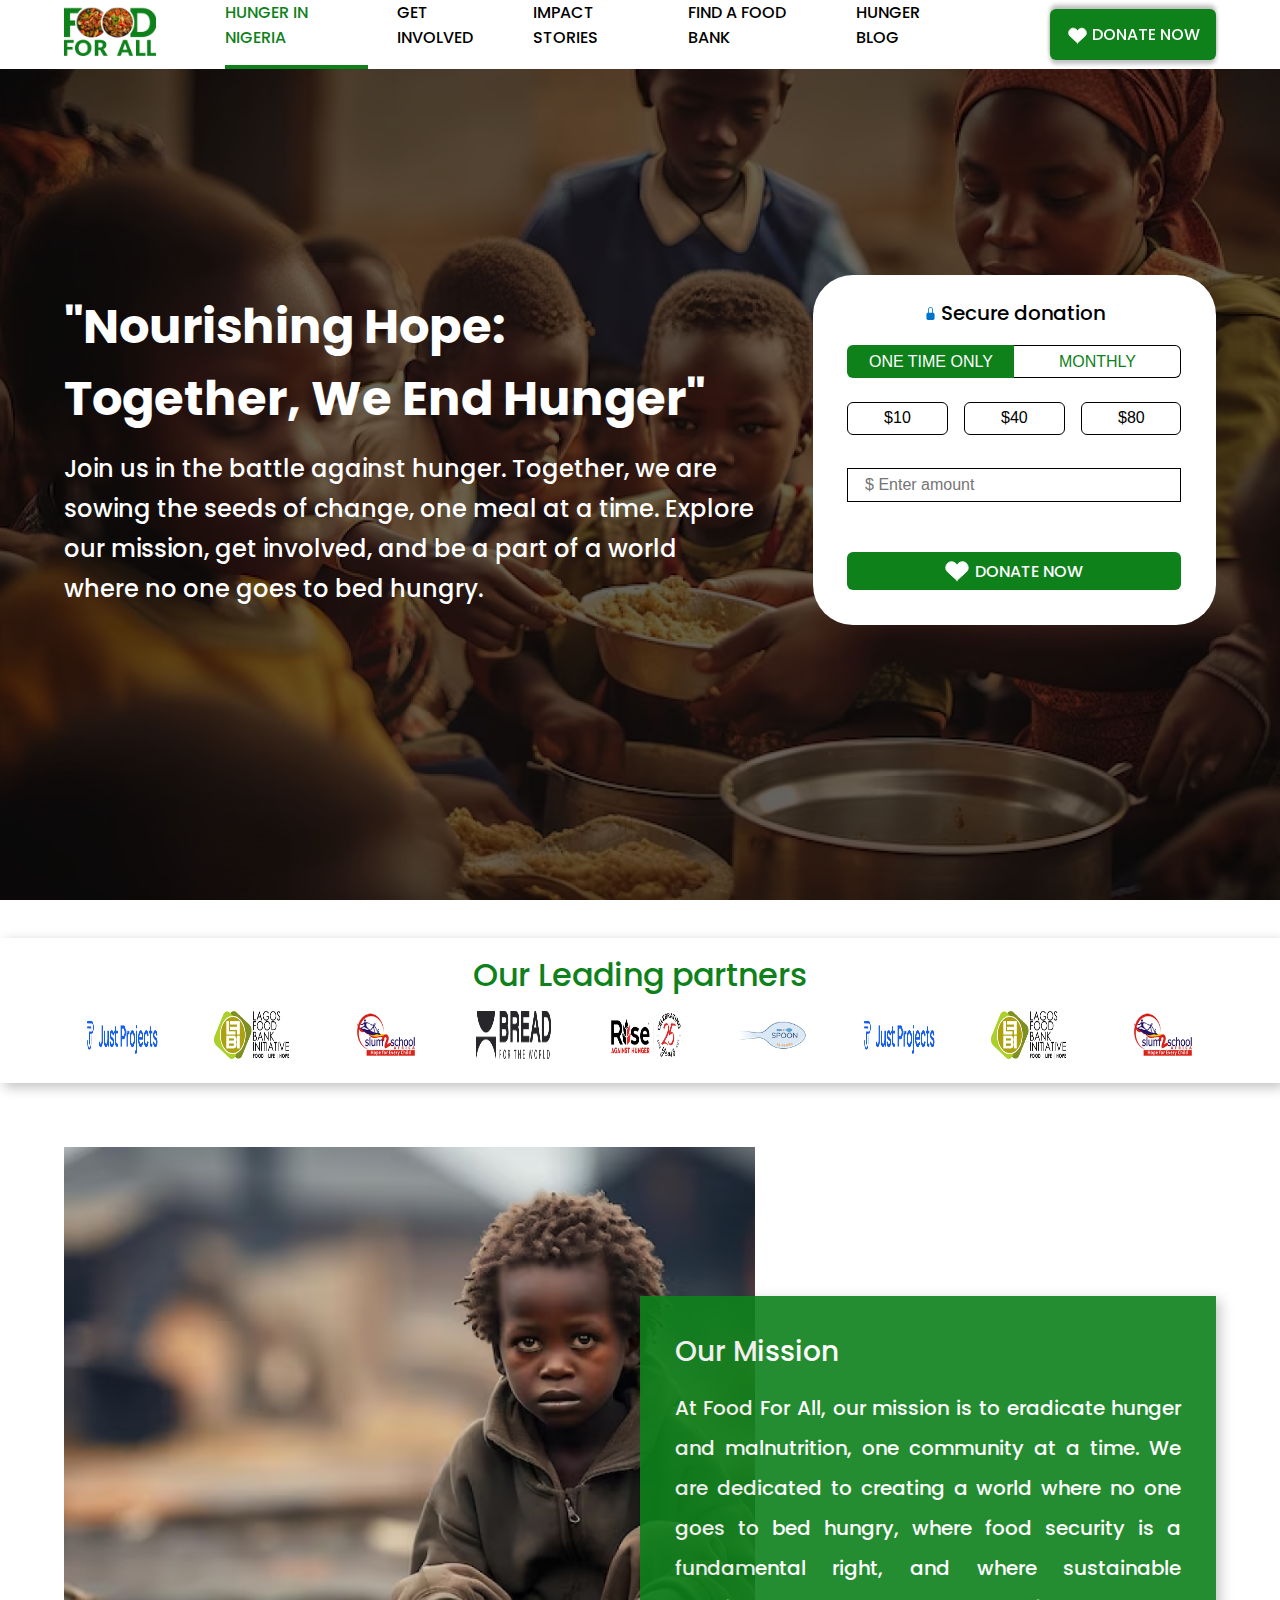
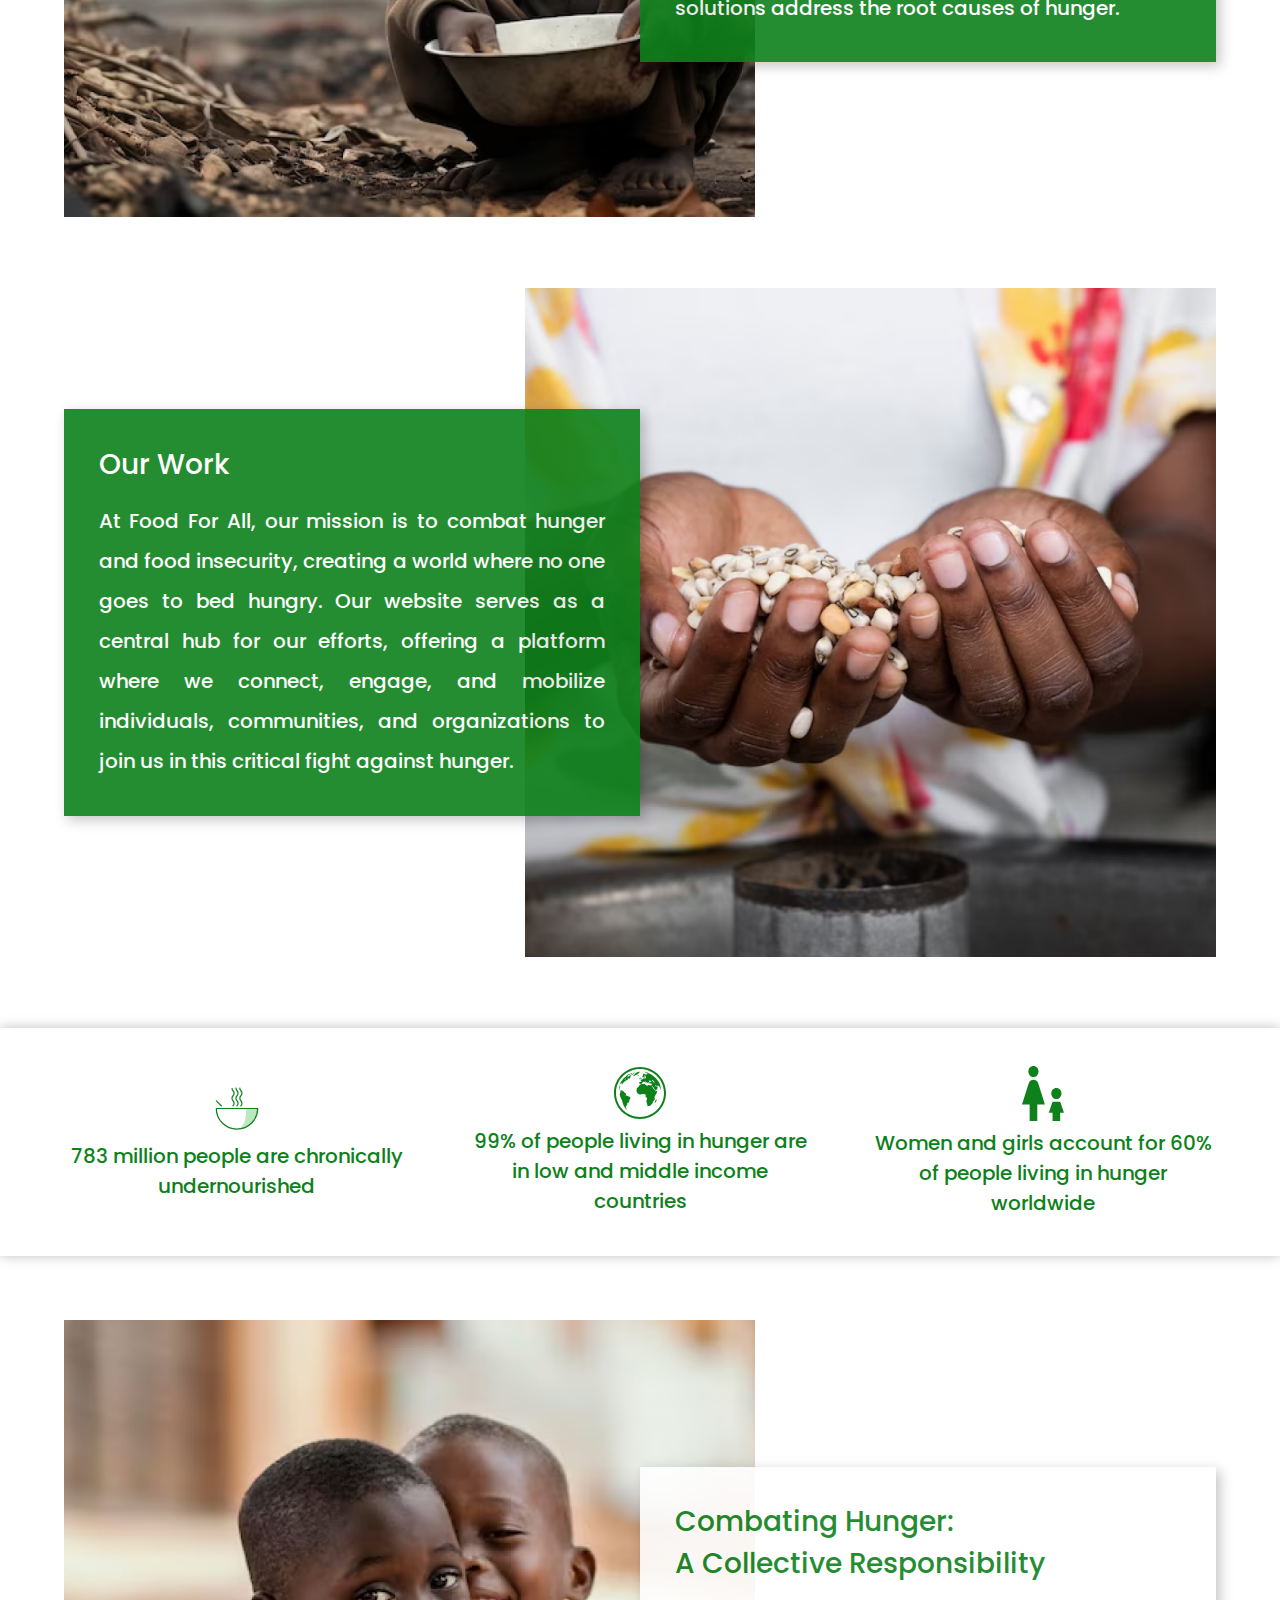
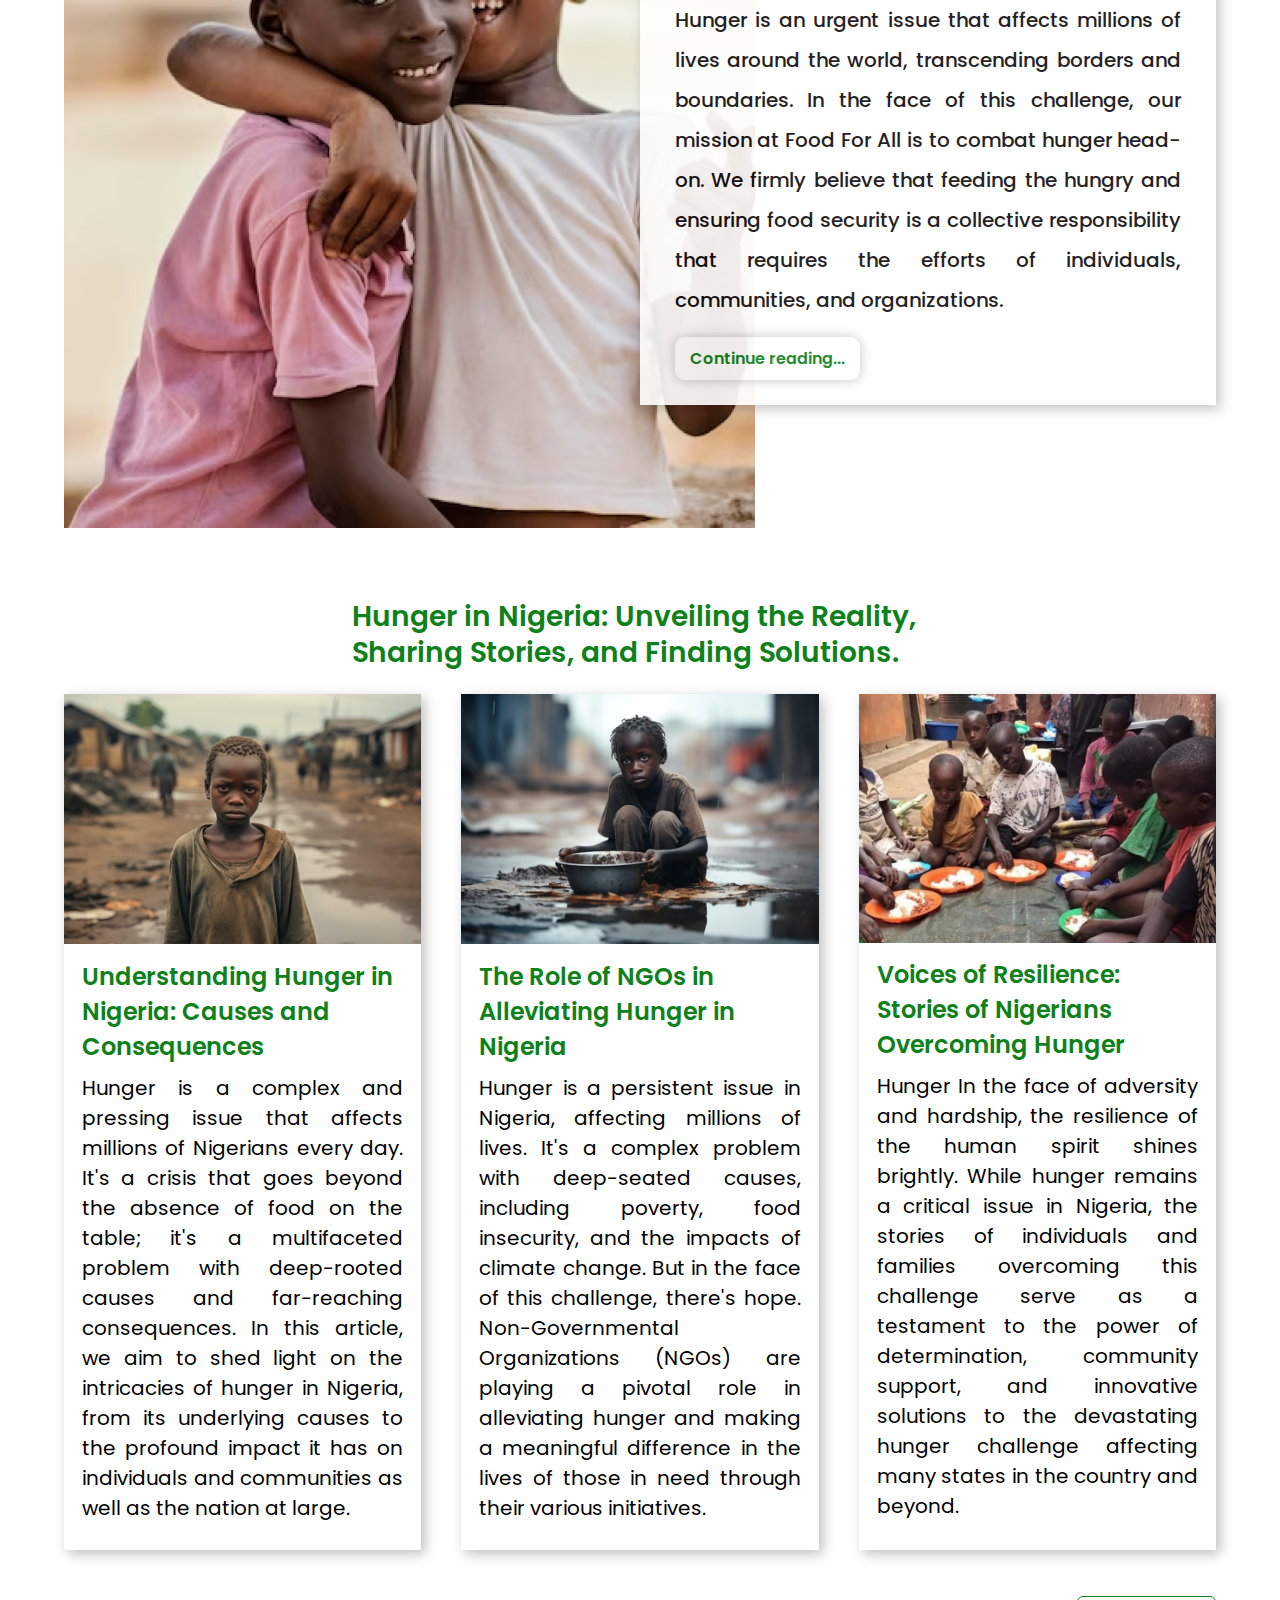
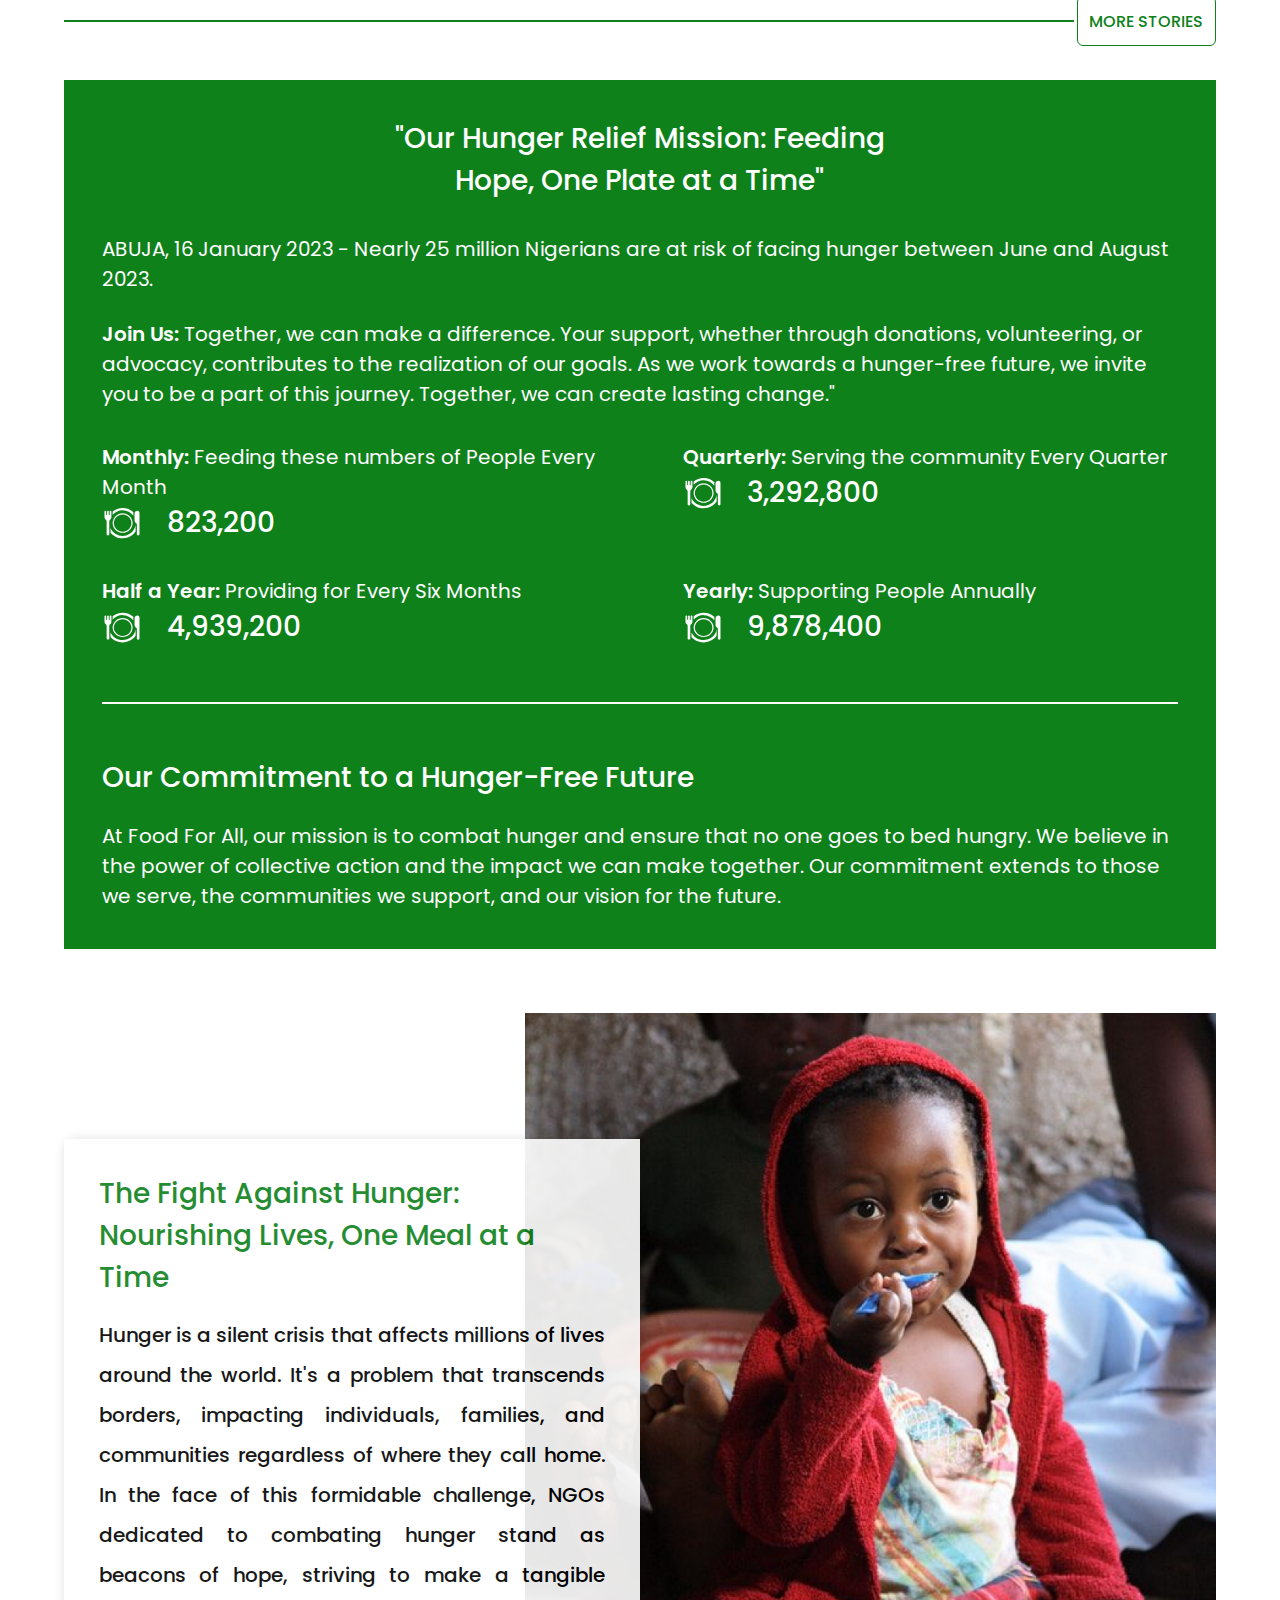
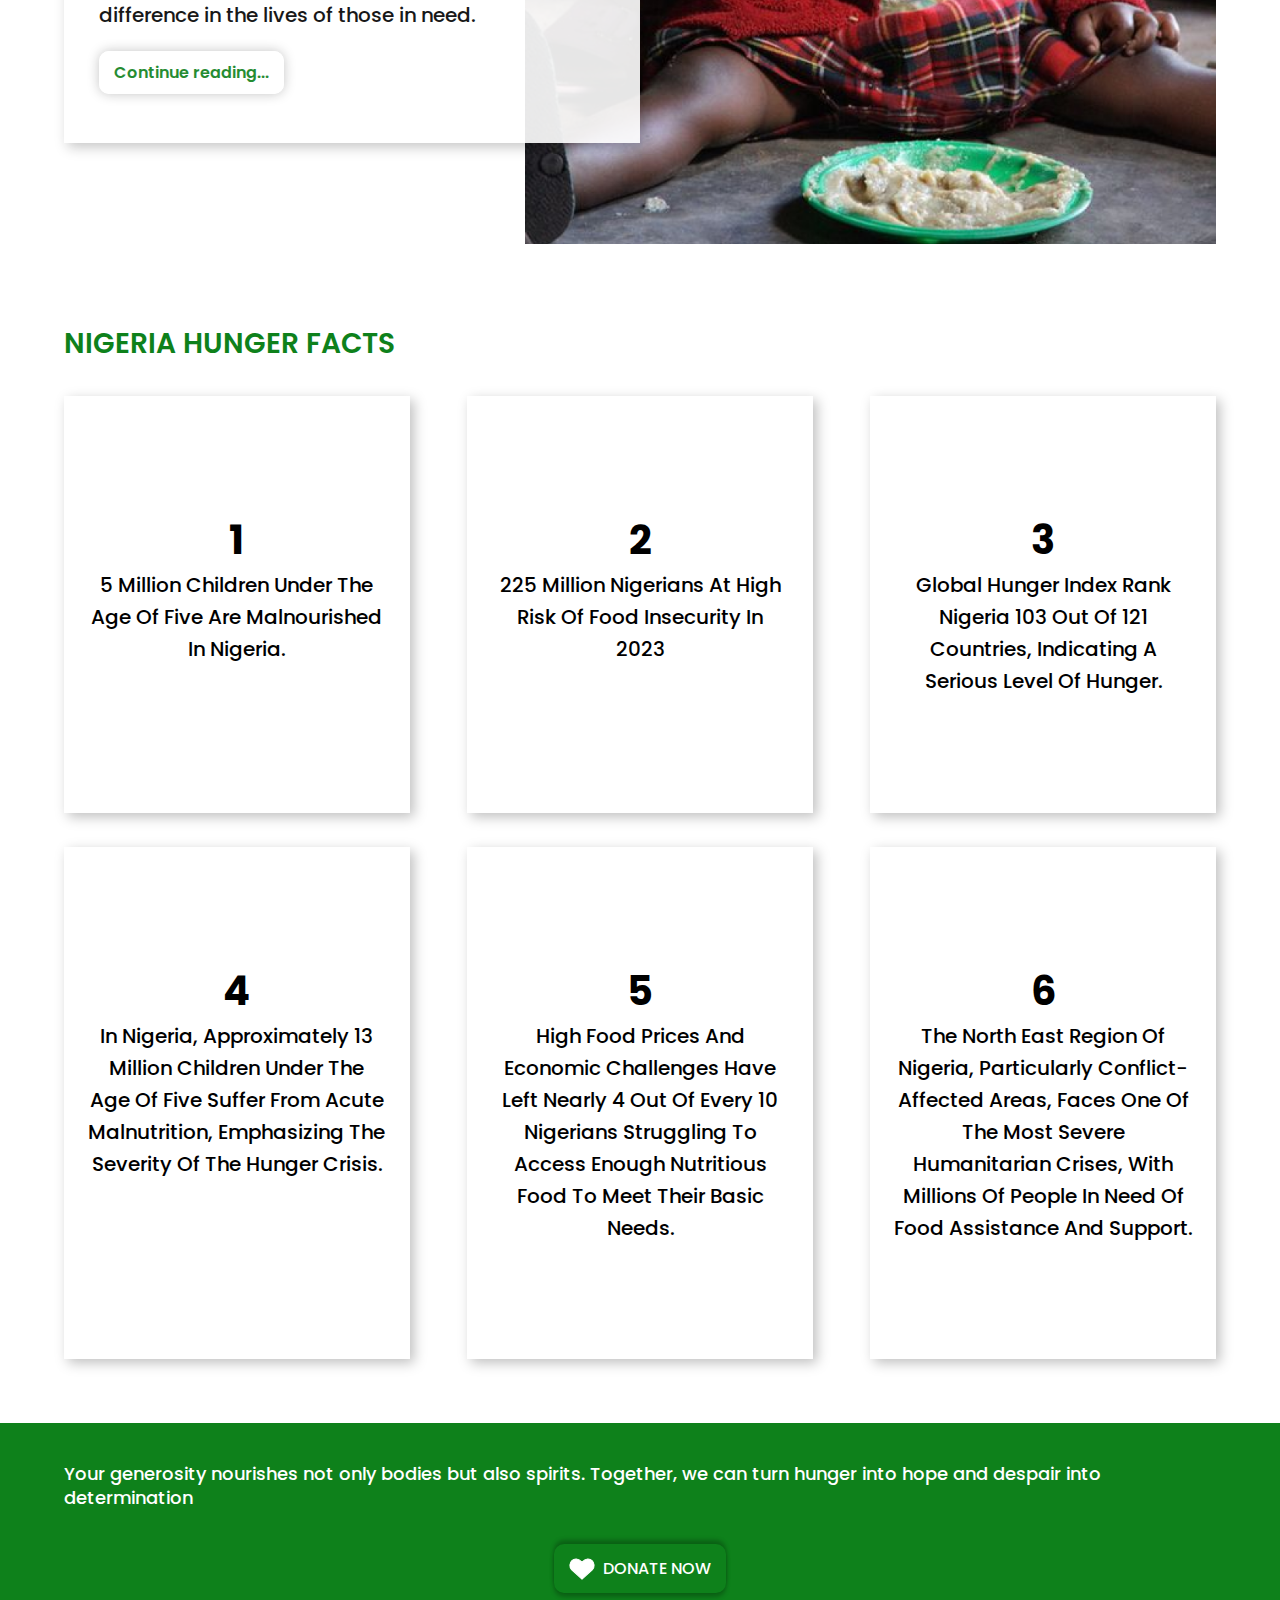
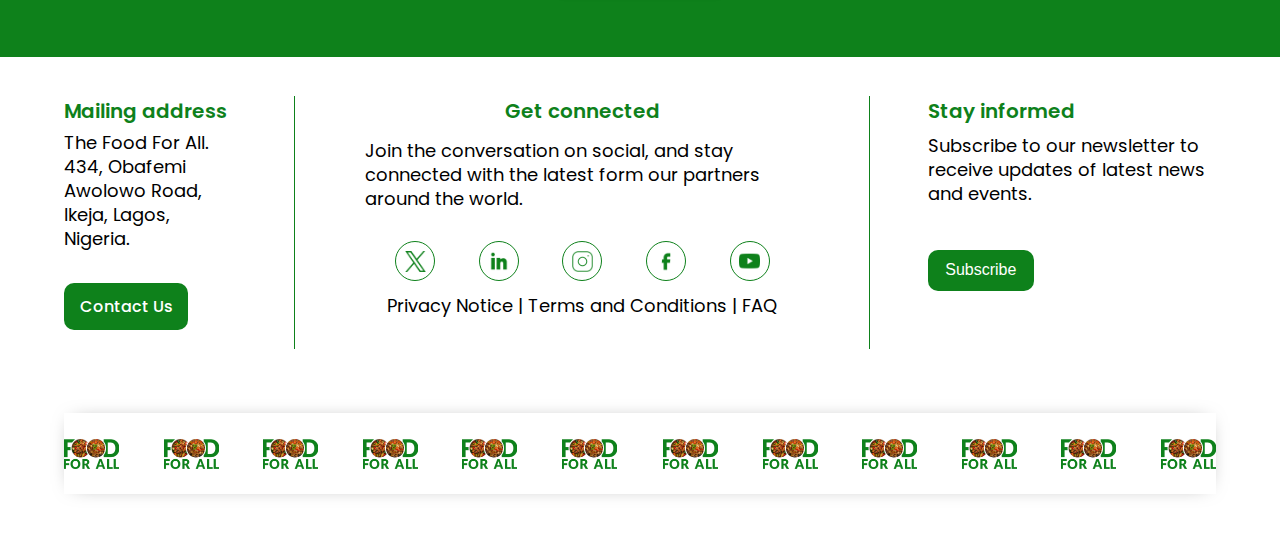
==== index.html @ 2e0a3dbc "Added some copy and past effects" ====
<!DOCTYPE html>
<html lang="en">
<head>
    <meta charset="UTF-8">
    <meta name="viewport" content="width=device-width, initial-scale=1.0">
    <title>Homepage</title>
    <link rel="stylesheet" href="header-footer.css">
    <link rel="stylesheet" href="styles.css">
    <link rel="stylesheet" href="https://cdn.jsdelivr.net/npm/swiper@11/swiper-bundle.min.css"/>
</head>
<body>
    <header>
        <div class="header-logo">
            <img src="./assets/img/logo/food-for-all-logo.png" alt="food-for-all-logo">
        </div>
        <nav>
            <div class="nav-links">
            <a href="" class="active">HUNGER IN NIGERIA</a>
            <a href="partners/partners.html">GET INVOLVED</a>
            <a href="impact-stories.html">IMPACT STORIES</a>
            <a href="food-bank.html">FIND A FOOD BANK</a>
            <a href="hunger-blog.html">HUNGER BLOG</a>
            </div>
            <div class="header-btn">
                <a href="" class="header-btn-img">
                    <img src="./assets/icons/streamline_interface-favorite-heart-reward-social-rating-media-heart-it-like-favorite-love.svg" alt="">
                    <img src="./assets/icons/streamline_interface-favorite-heart-reward-social-rating-media-heart-it-like-favorite-love.png" alt="" class="btn-img-animation">
                </a>
                <a href="donation.html">DONATE NOW</a>
            </div>
        </nav>

        <div class="nav-icons">
            <img src="./assets/icons/Hamburger-icon.png" alt="Hamburger-icon" class="hamburger-icon">
            <img src="./assets/icons/close-icon.png" alt="close-icon" class="close-icon hide">
        </div>
    </header>

    <div class="hamburger-menu">
        <a href="index.html" class="mobile-active">HUNGER IN NIGERIA</a>
            <a href="partners/partners.html">GET INVOLVED</a>
            <a href="impact-stories.html">IMPACT STORIES</a>
            <a href="food-bank.html">FIND A FOOD BANK</a>
            <a href="hunger-blog.html">HUNGER BLOG</a>
            <a href="donation.html">DONATION</a>
    </div>

    <main>
        <section class="home-hero">
            <div class="hero-overlay"></div>
           <div class="home-hero-txt">
            <h1>
                "Nourishing Hope: <br>
                Together, We End Hunger"
            </h1>

            <p>
                Join us in the battle against hunger. Together, we are sowing the seeds of change, one meal at a time. Explore our mission, get involved, and be a part of a world where no one goes to bed hungry.
            </p>
           </div>

           <form class="desktop-form">
            <div class="home-form-donation-caption">
                <img src="./assets/icons/bi_lock-fill.svg" alt="">
                <h6>Secure donation</h6>
            </div>

            <div class="donation-form-container">
                <div class="donation-form-title">
                    <button class="one-time-btn one-time-donation-inactive">ONE TIME ONLY</button>
                    <button class="monthly-btn monthly-donation-active">MONTHLY</button>
                </div>

                <div class="donation-form-selection">
                    <button class="donation-btn-left">$10</button>
                    <button class="donation-btn-middle">$40</button>
                    <button class="donation-btn-right">$80</button>
                </div>

                <div class="donation-form-input">
                    <input type="text" name="" id="" placeholder="$ Enter amount">
                    <p class="tool-tip">
                        $ Enter amount
                    </p>
                </div>

                <!-- <div class="agreement">
                    <input type="checkbox" name="" id="">
                    <span>Dedicate this donation</span>
                </div> -->

                <a href="donation.html" class="hero-form-donate-btn">
                    <img src="./assets/icons/streamline_interface-favorite-heart-reward-social-rating-media-heart-it-like-favorite-love.svg" alt="">
                    <img src="./assets/icons/streamline_interface-favorite-heart-reward-social-rating-media-heart-it-like-favorite-love.png" alt="" class="btn-img-animation">
                        <p>DONATE NOW</p>
                </a>
            </div>
           </form>
        </section>

        <form class="mobile-form">
            <div class="home-form-donation-caption">
                <img src="./assets/icons/bi_lock-fill.svg" alt="">
                <h6>Secure donation</h6>
            </div>

            <div class="donation-form-container">
                <div class="donation-form-title">
                    <button class="one-time-btn one-time-donation-inactive">ONE TIME ONLY</button>
                    <button class="monthly-btn monthly-donation-active">MONTHLY</button>
                </div>

                <div class="donation-form-selection">
                    <button class="donation-btn-left">$10</button>
                    <button class="donation-btn-middle">$40</button>
                    <button class="donation-btn-right">$80</button>
                </div>

                <div class="donation-form-input">
                    <input type="text" name="" id="" placeholder="$ Enter amount">
                    <p class="tool-tip">
                        $ Enter amount
                    </p>
                </div>

                <a href="donation.html" class="hero-form-donate-btn">
                    <img src="./assets/icons/streamline_interface-favorite-heart-reward-social-rating-media-heart-it-like-favorite-love.svg" alt="">
                    <img src="./assets/icons/streamline_interface-favorite-heart-reward-social-rating-media-heart-it-like-favorite-love.png" alt="" class="btn-img-animation">
                        <p>DONATE NOW</p>
                </a>
            </div>
           </form>

        <section class="home-partners">
            <h5>Our Leading partners</h5>
            <div class="home-partners-slider">
                <div class="home-partners-slide">
                    <img src="./assets/img/logo/the-just-project.png" alt="the-just-project logo">

                    <img src="./assets/img/logo/lagos-food-bank-initiative.png" alt="lagos-food-bank-initiative logo">

                    <img src="./assets/img/logo/slum-2-school.png" alt="slum-2-school logo">

                    <img src="./assets/img/logo/bread-for-the-world.png" alt="">

                    <img src="./assets/img/logo/rise-against-hunger.png" alt="">

                    <img src="./assets/img/logo/spoon.png" alt="">
                </div>

                <div class="home-partners-slide">
                    <img src="./assets/img/logo/the-just-project.png" alt="the-just-project logo">

                    <img src="./assets/img/logo/lagos-food-bank-initiative.png" alt="lagos-food-bank-initiative logo">

                    <img src="./assets/img/logo/slum-2-school.png" alt="slum-2-school logo">

                    <img src="./assets/img/logo/bread-for-the-world.png" alt="">

                    <img src="./assets/img/logo/rise-against-hunger.png" alt="">

                    <img src="./assets/img/logo/spoon.png" alt="">
                </div>
            </div>
        </section>

        <section class="our-cart-container">
            <div class="our-mission">
                <div class="our-mission-img">
                    <img src="./assets/img/pic/image-2.png" alt="">
                </div>
                    
                <div class="our-mission-txt">
                    <h5>Our Mission</h5>
                    <p>
                        At Food For All, our mission is to eradicate hunger and malnutrition, one community at a time. We are dedicated to creating a world where no one goes to bed hungry, where food security is a fundamental right, and where sustainable solutions address the root causes of hunger.
                    </p>
                </div>
            </div>

            <div class="our-work"> 
                <div class="our-work-txt">
                    <h5>Our Work</h5>
                    <p>
                        At Food For All, our mission is to combat hunger and food insecurity, creating a world where no one goes to bed hungry. Our website serves as a central hub for our efforts, offering a platform where we connect, engage, and mobilize individuals, communities, and organizations to join us in this critical fight against hunger.
                    </p>
                </div>
    
                <div class="our-work-img">
                    <img src="./assets/img/pic/image-3.png" alt="">
                </div>
            </div>
        </section>

        <section class="stats-container">
            <div class="stats-details">
                <div class="stats-img-1">
                    <img src="./assets/icons/openmoji_pot-of-food.svg" alt="">
                </div>
                <p>
                    783 million people are chronically undernourished
                </p>
            </div>

            <div class="stats-details">
                <div class="stats-img-2">
                    <img src="./assets/icons/subway_world.svg" alt="">
                </div>
                <p>
                    99% of people living in hunger are in low and middle income countries
                </p>
            </div>

            <div class="stats-details">
                <div class="stats-img-3">
                    <img src="./assets/icons/women-and-girls-svg.svg" alt="">
                </div>
                <p>
                    Women and girls account for 60% of people living in hunger worldwide
                </p>
            </div>
        </section>

        <section class="our-cart-combact-hunger">
            <div class="our-cart-combact-hunger-img">
                <img src="./assets/img/pic/image-4.png" alt="">
            </div>
                
            <div class="our-cart-combact-hunger-txt">
                <h5>Combating Hunger: <br>
                    A Collective Responsibility</h5>
                <p>
                    Hunger is an urgent issue that affects millions of lives around the world, transcending borders and boundaries. In the face of this challenge, our mission at Food For All is to combat hunger head-on. We firmly believe that feeding the hungry and ensuring food security is a collective responsibility that requires the efforts of individuals, communities, and organizations.
                </p>

                <a href="" class="cart-link">Continue reading...</a>
            </div>
        </section>

        <article>
            <h3>Hunger in Nigeria: Unveiling the Reality, Sharing Stories, and Finding Solutions.</h3>
            <div class="home-article-container">
                <div class="home-article">
                    <div class="home-article-img">
                        <img src="./assets/img/pic/image-5.png" alt="">
                    </div>
                    <div class="home-article-txt">
                        <a href="">Understanding Hunger in Nigeria: Causes and Consequences</a>
                        <p>
                            Hunger is a complex and pressing issue that affects millions of Nigerians every day. It's a crisis that goes beyond the absence of food on the table; it's a multifaceted problem with deep-rooted causes and far-reaching consequences. In this article, we aim to shed light on the intricacies of hunger in Nigeria, from its underlying causes to the profound impact it has on individuals and communities as well as the nation at large.
                        </p>

                        <a href="" class="home-article-link">
                            <img src="./assets/icons/arrow.svg" alt="">
                        </a>
                    </div>
                </div>
    
                <div class="home-article">
                    <div class="home-article-img">
                        <img src="./assets/img/pic/image-6.png" alt="">
                    </div>
                    <div class="home-article-txt">
                        <a href="">The Role of NGOs in Alleviating Hunger in Nigeria</a>
                        <p>
                            Hunger is a persistent issue in Nigeria, affecting millions of lives. It's a complex problem with deep-seated causes, including poverty, food insecurity, and the impacts of climate change. But in the face of this challenge, there's hope. Non-Governmental Organizations (NGOs) are playing a pivotal role in alleviating hunger and making a meaningful difference in the lives of those in need through their various initiatives.
                        </p>

                        <a href="" class="home-article-link">
                            <img src="./assets/icons/arrow.svg" alt="">
                        </a>
                    </div>
                </div>
    
                <div class="home-article">
                    <div class="home-article-img">
                        <img src="./assets/img/pic/image-7.png" alt="">
                    </div>
                    <div class="home-article-txt">
                        <a href="">Voices of Resilience: Stories of Nigerians Overcoming Hunger</a>
                        <p>
                            Hunger In the face of adversity and hardship, the resilience of the human spirit shines brightly. While hunger remains a critical issue in Nigeria, the stories of individuals and families overcoming this challenge serve as a testament to the power of determination, community support, and innovative solutions to the devastating hunger challenge affecting many states in the country and beyond.
                        </p>

                        <a href="" class="home-article-link">
                            <img src="./assets/icons/arrow.svg" alt="">
                        </a>
                    </div>
                </div>
            </div>
        </article>

        <div class="line-btn">
            <hr>
            <a href="">MORE STORIES</a>
        </div>

        <section class="mission-target">
            <h3>"Our Hunger Relief Mission: Feeding Hope, One Plate at a Time"
            </h3>
            
            <p>
                ABUJA, 16 January 2023 - Nearly 25 million Nigerians are at risk of facing hunger between June and August 2023. 
            </p>
            <br>
            <p>
                <span>Join Us:</span>  Together, we can make a difference. Your support, whether through donations, volunteering, or advocacy, contributes to the realization of our goals. As we work towards a hunger-free future, we invite you to be a part of this journey. Together, we can create lasting change."
            </p>

            <div class="mission-target-stats">
                <div class="mission-stats-title">
                    <p><span>Monthly:</span> Feeding these numbers of People Every Month</p>
                    <div class="mission-stats-info">
                        <img src="./assets/icons/fluent-emoji-high-contrast_fork-and-knife-with-plate.svg" alt="fork-and-knife-with-plate">
                        <p>823,200</p>
                    </div>
                </div>

                <div class="mission-stats-title">
                    <p><span>Quarterly:</span> Serving the community Every Quarter</p>
                    <div class="mission-stats-info">
                        <img src="./assets/icons/fluent-emoji-high-contrast_fork-and-knife-with-plate.svg" alt="fork-and-knife-with-plate">
                        <p>3,292,800</p>
                    </div>
                </div>
            </div>

            <div class="mission-target-stats">
                <div class="mission-stats-title">
                    <p><span>Half a Year:</span> Providing for Every Six Months</p>
                    <div class="mission-stats-info">
                        <img src="./assets/icons/fluent-emoji-high-contrast_fork-and-knife-with-plate.svg" alt="fork-and-knife-with-plate">
                        <p>4,939,200</p>
                    </div>
                </div>

                <div class="mission-stats-title">
                    <p><span>Yearly:</span> Supporting People Annually</p>
                    <div class="mission-stats-info">
                        <img src="./assets/icons/fluent-emoji-high-contrast_fork-and-knife-with-plate.svg" alt="fork-and-knife-with-plate">
                        <p>9,878,400</p>
                    </div>
                </div>
            </div>

            <hr>

            <h4>Our Commitment to a Hunger-Free Future</h4>

            <p>
                At Food For All, our mission is to combat hunger and ensure that no one goes to bed hungry. We believe in the power of collective action and the impact we can make together. Our commitment extends to those we serve, the communities we support, and our vision for the future.
            </p>
        </section>

        <section class="our-cart-last-container">
            <div class="our-cart-last"> 
                <div class="our-cart-last-txt">
                    <h5>The Fight Against Hunger: 
                        Nourishing Lives, 
                        One Meal at a Time</h5>
                    <p>
                        Hunger is a silent crisis that affects millions of lives around the world. It's a problem that transcends borders, impacting individuals, families, and communities regardless of where they call home. In the face of this formidable challenge, NGOs dedicated to combating hunger stand as beacons of hope, striving to make a tangible difference in the lives of those in need.
                    </p>
                    <!-- <br>
                    <p>
                        At Food For All, our mission is clear: we believe that no one should go to bed hungry. Our commitment to ending hunger is unwavering, and our approach is multifaceted, focused on creating sustainable solutions that address the root causes of food insecurity.
                    </p> -->

                    <a href="" class="cart-link">Continue reading...</a>
                </div>
    
                <div class="our-cart-last-img">
                    <img src="./assets/img/pic/image-8.png" alt="">
                </div>
            </div>
        </section>

        <section class="fact-check-container">
            <h3>NIGERIA HUNGER FACTS</h3>
            <div class="fact-check-cart">
                <div class="fact-check">
                    <h5>1</h5>
                    <p>
                        5 million children under the age of five are malnourished in nigeria.
                    </p>
                </div>

                <div class="fact-check">
                    <h5>2</h5>
                    <p>
                        225 million Nigerians at high risk of food insecurity in 2023
                    </p>
                </div>

                <div class="fact-check">
                    <h5>3</h5>
                    <p>
                        Global hunger index rank nigeria 103 out of 121 countries, indicating a serious level of hunger.
                    </p>
                </div>
            </div>

            <div class="fact-check-cart">
                <div class="fact-check">
                    <h5>4</h5>
                    <p>
                        In Nigeria, approximately 13 million children under the age of five suffer from acute malnutrition, emphasizing the severity of the hunger crisis.
                    </p>
                </div>

                <div class="fact-check">
                    <h5>5</h5>
                    <p>
                        High food prices and economic challenges have left nearly 4 out of every 10 Nigerians struggling to access enough nutritious food to meet their basic needs.
                    </p>
                </div>

                <div class="fact-check">
                    <h5>6</h5>
                    <p>
                        The North East region of Nigeria, particularly conflict-affected areas, faces one of the most severe humanitarian crises, with millions of people in need of food assistance and support.
                    </p>
                </div>
            </div>

            <!-- Slider main container -->
            <div class="swiper">
                <!-- Additional required wrapper -->
                <div class="swiper-wrapper">
                <!-- Slides -->
                <div class="swiper-slide">
                    <div class="fact-check-slider">
                        <h5>1</h5>
                        <p>
                            5 million children under the age of five are malnourished in nigeria.
                        </p>
                    </div>
                </div>

                <div class="swiper-slide">
                    <div class="fact-check-slider">
                        <h5>2</h5>
                        <p>
                            225 million Nigerians at high risk of food insecurity in 2023
                        </p>
                    </div>
                </div>

                <div class="swiper-slide">
                    <div class="fact-check-slider">
                        <h5>3</h5>
                        <p>
                            Global hunger index rank nigeria 103 out of 121 countries, indicating a serious level of hunger.
                        </p>
                    </div>
                </div>

                <div class="swiper-slide">
                    <div class="fact-check-slider">
                        <h5>4</h5>
                        <p>
                            In Nigeria, approximately 13 million children under the age of five suffer from acute malnutrition, emphasizing the severity of the hunger crisis.
                        </p>
                    </div>
                </div>

                <div class="swiper-slide">
                    <div class="fact-check-slider">
                        <h5>5</h5>
                        <p>
                            High food prices and economic challenges have left nearly 4 out of every 10 Nigerians struggling to access enough nutritious food to meet their basic needs.
                        </p>
                    </div>
                </div>

                <div class="swiper-slide">
                    <div class="fact-check-slider">
                        <h5>6</h5>
                        <p>
                            The North East region of Nigeria, particularly conflict-affected areas, faces one of the most severe humanitarian crises, with millions of people in need of food assistance and support.
                        </p>
                    </div>
                </div>
                ...
                </div>
                <!-- If we need pagination -->
                <div class="swiper-pagination"></div>
            
                <!-- If we need navigation buttons -->
                <div class="swiper-button-prev"></div>
                <div class="swiper-button-next"></div>
            </div>
        </section>

    </main>

    <footer>
        <div class="donate-footer">
            <p>
                Your generosity nourishes not only bodies but also spirits. Together, we can turn hunger into hope and despair into determination
            </p>

            <a href="donation.html" class="donate-btn">
                <img src="./assets/icons/streamline_interface-favorite-heart-reward-social-rating-media-heart-it-like-favorite-love.svg" alt="">
                <p>DONATE NOW</p>
            </a>
        </div>

        <div class="contact-container">
            <div class="contact-details-left">
                <h5>Mailing address</h5>
                
                <p>
                    The Food For All. <br>
                    434, Obafemi Awolowo Road, <br>
                    Ikeja, Lagos, <br>
                    Nigeria.
                </p>
                
                <a href="contact.html">Contact Us</a>
            </div>

            <div class="contact-details-middle">
                <h5>Get connected</h5>
                
                <p>
                    Join the conversation on social, and stay connected with the latest form our partners around the world.
                </p>
                
                <div class="footer-socials">
                    <a href="https://x.com/theJustProjects?s=20">
                        <img src="./assets/icons/devicon_twitter.png" alt="">
                    </a>
                    <a href="https://www.linkedin.com/company/thejustprojects">
                        <img src="./assets/icons/linkedin-solid.png" alt="">
                    </a>
                    <a href="">
                        <img src="./assets/icons/teenyicons_instagram-outline.png" alt="">
                    </a>
                    <a href="https://web.facebook.com/ogbonna.obinnaemmanuel/">
                        <img src="./assets/icons/facebook.png" alt="">
                    </a>
                    <a href="https://www.youtube.com/@thejustprojects">
                        <img src="./assets/icons/youtube.png" alt="">
                    </a>
                </div>

                <p class="privacy">Privacy Notice | Terms and Conditions | FAQ</p>
            </div>

            <div class="footer-subscribe">
                <h5>Stay informed</h5>
                
                <p>
                    Subscribe to our newsletter to receive updates of latest news and events.
                </p>
                
                <button class="footer-subscribe-btn">Subscribe</button>
            </div>

            <div class="overlay-subscribe">
                <div class="overlay-subscribe-form">
                    <p>
                        Stay Informed and Make a Difference with Our Newsletter.
                    </p>
                    <input type="text" name="" id="" placeholder="First name">
                    <input type="text" name="" id="" placeholder="Last name">
                    <input type="text" name="" id="" placeholder="Email address">
    
                    <a href="">Subscribe</a>
                </div>
    
                <div class="overlay-subscribe-info">
                    <div class="overlay-subscribe-info-img">
                        <img src="./assets/img/logo/food-for-all-logo.png" alt="">
                    </div>
    
                    <h5>
                        Stay connected to Food For All and join a community committed to creating a world without hunger.
                    </h5>
    
                    <p>
                        Food for All will never sell your personal information. To change your subscription preferences or unsubscribe, email a request to foodforall@gmail.com
                    </p>
                </div>
            </div>

            <div class="close-subscribe">
                <img src="./assets/icons/close-icon.png" alt="">
            </div>
        </div>
        
        <div class="slider-wrapper">
            <div class="slide">
                <img src="./assets/img/logo/food-for-all-logo.png" alt="">

                <img src="./assets/img/logo/food-for-all-logo.png" alt="">

                <img src="./assets/img/logo/food-for-all-logo.png" alt="">

                <img src="./assets/img/logo/food-for-all-logo.png" alt="">

                <img src="./assets/img/logo/food-for-all-logo.png" alt="">
                
                <img src="./assets/img/logo/food-for-all-logo.png" alt="">
            </div>

            <div class="slide">
                <img src="./assets/img/logo/food-for-all-logo.png" alt="">

                <img src="./assets/img/logo/food-for-all-logo.png" alt="">

                <img src="./assets/img/logo/food-for-all-logo.png" alt="">

                <img src="./assets/img/logo/food-for-all-logo.png" alt="">
                
                <img src="./assets/img/logo/food-for-all-logo.png" alt="">

                <img src="./assets/img/logo/food-for-all-logo.png" alt="">
            </div>
        </div>
    </footer>

    <script src="script.js"></script>
    <script src="https://cdn.jsdelivr.net/npm/swiper@11/swiper-bundle.min.js"></script>
</body>
</html>
---- header-footer.css ----
@import url('https://fonts.googleapis.com/css2?family=Poppins:wght@400;500;600;700;800;900&display=swap');

* {
    margin: 0;
    padding: 0;
    box-sizing: border-box;
}

body {
    font-family: 'Poppins', sans-serif;
    font-style: normal;
}

img {
    width: 100%;
}

header {
    display: flex;
    justify-content: space-between;
    align-items: center;
    margin: 0;
    position: absolute;
    left: 0;
    right: 0;
    top: 0;
    z-index: 10;
    padding: 0 5%;
    background-color: #FFF;
}

.header-logo {
    width: 8%;
    cursor: pointer;
}

nav {
    width: 80%;
    display: flex;
    justify-content: space-between;
    align-items: center;
    gap: 4%;
}

.nav-links {
    width: 80%;
    display: flex;
    justify-content: space-between;
    /* align-items: center; */
    gap: 4%;
}

.nav-links a {
    text-decoration: none;
    color: #000;
    font-size: 16px;
    font-style: normal;
    font-weight: 500;
    line-height: normal;
    transition: ease 0.1s;
}

.nav-links a:hover {
    color: #0E811B;
    border-bottom: 4px solid #0E811B;
    padding-bottom: 2%;
}

.nav-links .active {
    color: #0E811B;
    font-weight: 500;
    border-bottom: 4px solid #0E811B;
    padding-bottom: 2%;
}

.header-btn {
    width: 13%;
    display: flex;
    /* justify-content: space-between; */
    align-items: center;
    justify-content: center;
    gap: 2%;
    background-color: #0E811B;
    box-shadow: 0px -4px 4px 0px rgba(0, 0, 0, 0.25), 0px 4px 4px 0px rgba(0, 0, 0, 0.25);
    color: #fff;
    padding: 1%;
    transition: ease 0.2s;
    border-radius: 6px;
    position: fixed;
    right: 5%;
    z-index: 10;
}

.header-btn:hover {
    background-color: #0c6c17;
}

/*  */

.header-btn img {
    width: 80%;
    vertical-align: middle;
}

.header-btn .btn-img-animation {
    width: 12%;
    vertical-align: middle;
    animation: ease-in-out;
}

.header-btn:hover img {
    display: none;
}

.header-btn .btn-img-animation {
    display: none;
    position: absolute;
    left: 2%;
    bottom: 30%;
    animation: scroll 1s linear infinite;
}

.header-btn:hover .btn-img-animation {
    display: block;
}

@keyframes scroll {
    0% {
        transform: translateY(0);
    }
    100% {
        transform: translateY(-100%);
    }
}

.header-btn a {
    color: #FFF;
    font-size: 16px;
    font-weight: 500;
    line-height: normal;
    text-decoration: none;
    text-align: center;
}

.hamburger-icon, .close-icon {
    display: none;
    cursor: pointer;
}
.hamburger-menu {
    display: none;
}


/* Footer */
footer {
    margin: 5% 0;
}

.donate-footer {
    padding: 3% 5% 5% 5%;
    margin-bottom: 3%;
    background: #0E811B;
}

.donate-footer p {
    color: #FFF;
    font-size: 18px;
    font-weight: 500;
    line-height: 24px; 100%
    /* text-transform: capitalize; */
}

.donate-btn {
    width: 15%;
    display: flex;
    justify-content: center;
    gap: 5%;
    align-items: center;
    /* background-color: #0E811B; */
    color: #fff;
    border: none;
    padding: 1% 0;
    transition: ease 0.2s;
    text-decoration: none;
    margin: 3% auto 0 auto;
    /* border: 1px solid #FFF; */
    border-radius: 10px;
    background: var(--Pry-color, #0E811B);
    box-shadow: 0px -4px 4px 0px rgba(0, 0, 0, 0.25), 0px 4px 4px 0px rgba(0, 0, 0, 0.25);
}

.donate-btn:hover {
    background-color: #0c6c17;
}


.donate-btn img {
    width: 15%;
    vertical-align: middle;
}

.donate-btn p {
    color: #FFF;
    font-size: 16px;
    font-weight: 500;
    line-height: 24px;
}

.contact-container {
    display: flex;
    justify-content: space-between;
    align-items: start;
    padding: 0 5%;
    margin-top: 3%;
    position: relative;
}

.contact-details-left {
    /* padding-right: 5%; */
    width: 15%;
}

.contact-details-middle {
    border-left: 1px solid #0E811B;
    border-right: 1px solid #0E811B;
    padding: 0 6%;
    width: 50%;
}

.footer-subscribe {
    /* padding-left: 5%; */
    width: 25%;
}

.contact-details-left h5 {
    color: #0E811B;
    font-size: 20px;
    font-weight: 600;
    line-height: normal;
    margin-bottom: 3%;
}

.contact-details-middle h5 {
    color: #0E811B;
    font-size: 20px;
    font-weight: 600;
    line-height: normal;
    margin-bottom: 3%;
    text-align: center;
}

.footer-subscribe h5 {
    color: #0E811B;
    font-size: 20px;
    font-weight: 600;
    line-height: normal;
    margin-bottom: 3%;
}

.contact-details-left p {
    color: #000;
    font-size: 18px;
    font-weight: 400;
    line-height: 24px;
    margin: 1% 0 25% 0;
}

.contact-details-middle p {
    color: #000;
    font-size: 18px;
    font-weight: 400;
    line-height: 24px;
    margin: 0% 0 7% 0;
}

.contact-details-middle .privacy {
    text-align: center;
}

.footer-subscribe p {
    color: #000;
    font-size: 18px;
    font-weight: 400;
    line-height: 24px;
    margin: 1% 0 15% 0;
}

.contact-details-left a {
    text-decoration: none;
    color: #FFF;
    font-size: 16px;
    font-weight: 500;
    line-height: normal;
    background-color: #0E811B;
    padding: 7% 9%;
    border-radius: 10px;
    border: none;
}


.footer-subscribe-btn {
    color: #FFF;
    font-size: 16px;
    font-weight: 500;
    line-height: normal;
    background-color: #0E811B;
    padding: 4% 6%;
    border-radius: 10px;
    border: none;
    cursor: pointer;
}

.contact-details-left a:hover, .footer-subscribe-btn:hover {
    background-color: #FFF;
    color: #0E811B;
    border: 1px solid #0E811B;
}

.overlay-subscribe {
    display: none;
}

.overlay-subscribe.hide {
    padding: 5%;
    display: flex;
    justify-content: space-between;
    background-color: #FFF;
    position: absolute;
    top: -25%;
    left: 0;
    right: 0;
}

.close-subscribe {
    display: none;
    width: 3%;
    position: absolute;
    top: -5%;
    right: 3%;
    z-index: 1;
    cursor: pointer;
}

.close-subscribe.hide {
    display: block;
}

.overlay-subscribe-form {
    width: 45%;
}

.overlay-subscribe-form p {
    color: #000;
    font-size: 16px;
    font-weight: 600;
    line-height: normal;
    margin-bottom: 3%;
}

.overlay-subscribe-form input {
    display: block;
    border: 1px solid #000;
    background: #FFF;
    color: #000;
    font-size: 16px;
    font-weight: 500;
    line-height: normal;
    width: 100%;
    padding: 2%;
    outline: 0;
    margin-bottom: 5%;
}

.overlay-subscribe-form a {
    text-decoration: none;
    color: #FFF;
    font-size: 16px;
    font-weight: 500;
    line-height: normal;
    background-color: #0E811B;
    padding: 2% 3%;
    border-radius: 10px;
    transition: ease 0.3s;

}

.overlay-subscribe-form a:hover {
    background-color: #FFF;
    color: #0E811B;
    border: 1px solid #0E811B;
}

.overlay-subscribe-info {
    width: 45%;
}

.overlay-subscribe-info-img {
    width: 20%;
}

.overlay-subscribe-info h5 {
    color: var(--Pry-color, #0E811B);
    font-size: 16px;
    font-weight: 500;
    line-height: normal;
    margin: 3% 0;
}

.overlay-subscribe-info p {
    color: #000;
    font-size: 16px;
    font-style: italic;
    font-weight: 400;
    line-height: 28px; /* 175% */
}

.footer-socials {
    display: flex;
    align-items: center;
    justify-content: center;
    gap: 10%;
    margin-top: 5%;
    margin-bottom: 3%;
}

.footer-socials img {
    /* width: 45%; */
    /* display: block;
    margin: 0 auto; */
}

.footer-socials a {
    display: inline-flex;
    align-items: center;
    justify-content: center;
    width: 40px;
    /* height: 30%; */
    border: 1px solid #0E811B;
    border-radius: 50%;
    padding: 2%;
}

.footer-socials a:hover {
    box-shadow: 0px 0px 12px 0px #0E811B;
}

.middle p {
    margin-bottom: unset;
}

.middle .privacy {
    color: #000;
    font-size: 18px;
    font-weight: 400;
    line-height: normal;
    width: 50%;
    text-align: center;
}

.slider-wrapper {
    margin: 5%;
    padding: 2% 0;
    position: relative;
    box-shadow: 0 0px 20px -10px rgba(0, 0, 0, 0.5);
    display: flex;
    gap: 4%;
    overflow: hidden;
}

.slide {
    display: flex;
    align-items: center;
    /* gap: 5%; */
   justify-content: space-between;
   animation: slideshow 8s linear infinite reverse;
}

.slide img {
    width: 10%;
}

@keyframes slideshow {
    0% {
        transform: translateX(0);
    }

    100% {
        transform: translateX(-100%);
    }
}

/* .our-partners {
    display: flex;
    align-items: center;
    justify-content: space-between;
    margin: 2% 0;
} */

/* .our-partners {
    width: 5%;
    -moz-animation: marquee 2s linear infinite;
        -webkit-animation: marquee 2s linear infinite;
        animation: marquee 2s linear infinite reverse;
        animation: name duration timing-function delay iteration-count direction fill-mode;
        fillmo
} */


/* @-moz-keyframes marquee {
    0% {
      transform: translateX(100%);
    }
    100% {
      transform: translateX(-100%);
    }
  }
  @-webkit-keyframes marquee {
    0% {
      transform: translateX(100%);
    }
    100% {
      transform: translateX(-100%);
    }
  }
  @keyframes marquee {
    0% {
      -moz-transform: translateX(100%);
      -webkit-transform: translateX(100%);
      transform: translateX(100%)
    }
    100% {
      -moz-transform: translateX(-100%);
      -webkit-transform: translateX(-100%);
      transform: translateX(-100%);
    }
  } */


  /* Mobile Screen */
@media screen and (max-width: 478px) {
    .header-logo {
        width: 20%;
    }

    nav {
        display: none;
    }

    .nav-icons {
        width: 8%;
    }

    .hamburger-icon {
        display: block;
    }

    .hamburger-menu.visible {
        display: flex;
        flex-direction: column;
        align-items: center;
        right: 6%;
        background-color: #FFF;
        position: absolute;
        top: 19%;
        z-index: 5;
        padding: 3% 5%;
        width: 70%;
        border-radius: 10px;
        box-shadow: 4px 4px 12px 0px rgba(0, 0, 0, 0.25);
    }

    .hamburger-menu a {
        color: #000;
        font-size: 14px;
        font-weight: 500;
        line-height: normal;
        text-decoration: none;
        margin-bottom: 10%;
    }

    .hamburger-menu a:last-child {
        margin-bottom: unset;
    }

    .hamburger-menu .mobile-active {
        color: var(--WHITE, #FFF);
        background-color: #0E811B;
        padding: 3% 6%;
        border-radius: 10px;
    }

    .close-icon {
        display: block;
        width: 10%;
        position: absolute;
        top: 1%;
        right: 5%;
        z-index: 10;
    }

    .close-icon.hide {
        display: none;
    }

    .hamburger-icon.hide {
        display: none;
    }

    /* Footer */
footer {
    margin: 5% 0;
}

.donate-footer {
    padding: 3% 5% 5% 5%;
    margin-bottom: 3%;
    background: #0E811B;
}

.donate-footer p {
    font-size: 16px;
    font-weight: 500;
    /* text-transform: capitalize; */
    text-align: justify;
}

.donate-btn {
    width: 40%;
    display: flex;
    justify-content: center;
    gap: 5%;
    align-items: center;
    /* background-color: #0E811B; */
    margin: 10% auto;
    padding: 3% 2%;
}

.donate-btn:hover {
    background-color: #0c6c17;
}

.donate-btn img {
    width: 15%;
    vertical-align: middle;
}

.donate-btn p {
    font-size: 14px;
}

.contact-container {
    flex-direction: column;
    justify-content: space-between;
    align-items: start;
    padding: 0 5%;
    margin-top: 5%;
}

.contact-details-left {
    /* padding-right: 5%; */
    width: 100%;
}

.contact-details-middle {
    border-top: 1px solid #0E811B;
    border-bottom: 1px solid #0E811B;
    border-left: none;
    border-right: none;
    padding: 5% 0% 0% 0;
    width: 100%;
    margin: 10% 0 5% 0;
}

.footer-subscribe {
    /* padding-left: 5%; */
    width: 100%;
}

.contact-details-left h5 {
    color: #0E811B;
    font-size: 20px;
    font-weight: 600;
    line-height: normal;
    margin-bottom: 3%;
}

.contact-details-middle h5 {
    color: #0E811B;
    font-size: 20px;
    font-weight: 600;
    line-height: normal;
    margin-bottom: 3%;
    text-align: center;
}

.footer-subscribe h5 {
    color: #0E811B;
    font-size: 20px;
    font-weight: 600;
    line-height: normal;
    margin-bottom: 3%;
}

.contact-details-left p {
    color: #000;
    font-size: 18px;
    font-weight: 400;
    line-height: 24px;
    margin: 1% 0 10% 0;
}

.contact-details-middle p {
    color: #000;
    font-size: 18px;
    font-weight: 400;
    line-height: 24px;
    margin: 0% 0 7% 0;
}

.footer-subscribe p {
    color: #000;
    font-size: 18px;
    font-weight: 400;
    line-height: 24px;
    margin: 1% 0 10% 0;
}

.contact-details-left a {
    text-decoration: none;
    color: #FFF;
    font-size: 16px;
    font-weight: 500;
    line-height: normal;
    background-color: #0E811B;
    padding: 3% 4%;
    border-radius: 10px;
    border: none;
}


.footer-subscribe-btn {
    color: #FFF;
    font-size: 16px;
    font-weight: 500;
    line-height: normal;
    background-color: #0E811B;
    padding: 3% 4%;
    border-radius: 10px;
    border: none;
    cursor: pointer;
}

.contact-details-left a:hover, .footer-subscribe-btn:hover {
    background-color: #FFF;
    color: #0E811B;
    border: 1px solid #0E811B;
}

.overlay-subscribe {
    display: none;
}

.overlay-subscribe.hide {
    padding: 5%;
    display: flex;
    flex-direction: column-reverse;
    justify-content: space-between;
    background-color: #FFF;
    position: absolute;
    top: -25%;
    left: 0;
    right: 0;
}

.close-subscribe {
    display: none;
    width: 5%;
    position: absolute;
    top: -20%;
    right: 5%;
    z-index: 1;
    cursor: pointer;
}

.close-subscribe.hide {
    display: block;
}

.overlay-subscribe-form {
    width: 100%;
}

.overlay-subscribe-form p {
    color: #000;
    font-size: 16px;
    font-weight: 600;
    line-height: normal;
    margin-bottom: 3%;
}

.overlay-subscribe-form input {
    display: block;
    border: 1px solid #000;
    background: #FFF;
    color: #000;
    font-size: 16px;
    font-weight: 500;
    line-height: normal;
    width: 100%;
    padding: 2%;
    outline: 0;
    margin-bottom: 5%;
}

.overlay-subscribe-form a {
    color: #FFF;
    font-size: 16px;
    font-weight: 500;
    line-height: normal;
    background-color: #0E811B;
    padding: 2% 3%;
    border-radius: 10px;
    transition: ease 0.3s;

}

.overlay-subscribe-form a:hover {
    background-color: #0E811B;
    color: #FFF;
    border: 1px solid #0E811B;
}

.overlay-subscribe-info {
    width: 100%;
    margin-bottom: 5%;
}

.overlay-subscribe-info-img {
    width: 20%;
}

.overlay-subscribe-info h5 {
    color: var(--Pry-color, #0E811B);
    font-size: 16px;
    font-weight: 500;
    line-height: normal;
    margin: 3% 0;
}

.overlay-subscribe-info p {
    color: #000;
    font-size: 16px;
    font-style: italic;
    font-weight: 400;
    line-height: 28px; /* 175% */
}

.footer-socials {
    display: flex;
    align-items: center;
    justify-content: center;
    gap: 10%;
    margin-top: 5%;
    margin-bottom: 3%;
}

.footer-socials img {
    /* width: 45%; */
    /* display: block;
    margin: 0 auto; */
}

.footer-socials a {
    display: inline-flex;
    align-items: center;
    justify-content: center;
    width: 35px;
    /* height: 30%; */
    border: 1px solid #0E811B;
    border-radius: 50%;
    padding: 2%;
}

.footer-socials a:hover {
    box-shadow: 0px 0px 12px 0px #0E811B;
}

.middle p {
    margin-bottom: unset;
}

.middle .privacy {
    color: #000;
    font-size: 18px;
    font-weight: 400;
    line-height: normal;
    width: 50%;
    text-align: center;
}

.slider-wrapper {
    margin: 5%;
    padding: 2% 0;
    position: relative;
    box-shadow: 0 0px 20px -10px rgba(0, 0, 0, 0.5);
    display: flex;
    gap: 4%;
    overflow: hidden;
}

.slide {
    display: flex;
    align-items: center;
    /* gap: 5%; */
   justify-content: space-between;
   animation: slideshow 8s linear infinite reverse;
}

.slide img {
    width: 10%;
}
---- styles.css ----
@import url('https://fonts.googleapis.com/css2?family=Poppins:wght@400;500;600;700;800;900&display=swap');

* {
    margin: 0;
    padding: 0;
    box-sizing: border-box;
}

body {
    font-family: 'Poppins', sans-serif;
    font-style: normal;
    scroll-behavior:smooth;
}

img {
    width: 100%;
}

a {
    text-decoration: none;
}

.home-hero {
    background-image: url(./assets/img/pic/image-14.png);
    /* opacity: 0.9; */
    width: 100%;
    height: 100vh;
    background-size: cover;
    background-repeat: no-repeat;
    /* background-position: center; */
    display: flex;
    align-items: center;
    justify-content: space-between;
    padding: 0 5%;
    animation: fade 20s infinite linear;
    position: relative;
}

.hero-overlay {
    background: #000;
    opacity: 0.6;
    position: absolute;
    /* width: 100%; */
    top: 0;
    bottom: 0;
    left: 0;
    right: 0;
    z-index: 1;
}

.home-hero-txt {
    width: 60%;
    z-index: 2;
}

.home-hero-txt h1 {
    color: #FFF;
    /* background-color: #FFF; */
    /* padding: 1% 2%; */
    /* mix-blend-mode: screen; */
    /* border-radius: 0 32px 0 32px; */
    font-size: 48px;
    font-weight: 700;
    line-height: normal;
    margin-bottom: 2%;
}

.home-hero-txt p {
    color: #FFF;
    font-size: 24px;
    font-weight: 500;
    line-height: 40px; /* 200% */
}

.mobile-form {
    display: none;
}

form {
    width: 35%;
    background-color: #FFF;
    border-radius: 40px;
    padding: 2% 3% 3% 3%;
    z-index: 2;
}

.home-form-donation-caption {
    display: flex;
    align-items: center;
    justify-content: center;
    gap: 1%;
}

.home-form-donation-caption img {
    width: 4%;
}

.home-form-donation-caption h6 {
    color: #000;
    font-size: 20px;
    font-style: normal;
    font-weight: 500;
    line-height: normal;
}

.donation-form-title {
    display: flex;
    margin: 5% 0;
}

.one-time-donation-inactive.inactive {
    border: 1px solid #000;
    border-right: none;
    background: #FFF;
    color: #0E811B;
    font-size: 16px;
    font-weight: 700;
    line-height: normal;
    width: 50%;
    padding: 1% 5%;
    border-radius: 6px 0 0 6px;
    cursor: pointer;
}

.one-time-donation-inactive.inactive:hover {
    border-right: 3px solid #FFF;
    border-left: none;
    border-top: none;
    border-bottom: none;
    background: #0E811B;
    color: #FFF;
}

.monthly-donation-active.active {
    border: none;
    background: #0E811B;
    color: #FFF;
    font-size: 16px;
    font-weight: 700;
    line-height: normal;
    width: 50%;
    padding: 1% 5%;
    border-radius: 0 6px 6px 0;
    cursor: pointer;
}

.monthly-donation-active.active:hover {
    background: #0c6c17;
    border: none;
    color: #FFF;
}

.one-time-btn {
    border: none;
    background: #0E811B;
    color: #FFF;
    font-size: 16px;
    font-weight: 500;
    line-height: normal;
    width: 50%;
    padding: 2% 5%;
    border-radius: 6px 0 0 6px;
    cursor: pointer;
}

.one-time-btn:hover {
    background: #0c6c17;
}

.monthly-btn {
    border: 1px solid #000;
    border-left: none;
    background: #FFF;
    color: #0E811B;
    font-size: 16px;
    font-weight: 500;
    line-height: normal;
    width: 50%;
    padding: 2% 5%;
    border-radius: 0 6px 6px 0;
    cursor: pointer;
}

.monthly-btn:hover {
    border-left: 2px solid #FFF;
    border-right: none;
    border-top: none;
    border-bottom: none;
    background: #0E811B;
    color: #FFF;
}

.donation-form-selection {
    display: flex;
    justify-content: space-between;
    margin-top: 7%;
    margin-bottom: 10%;
}

.donation-form-selection button {
    border: 1px solid #000;
    background: #FFF;
    color: #000;
    font-size: 16px;
    font-weight: 500;
    line-height: normal;
    width: 30%;
    padding: 2% 5%;
    border-radius: 6px;
    cursor: pointer;
}

.donation-btn-left.active, .donation-btn-middle.active, .donation-btn-right.active {
    border: none;
    background: #0E811B;
    color: #FFF;
    font-size: 16px;
    font-weight: 700;
    line-height: normal;
    width: 30%;
    padding: 2% 5%;
    border-radius: 6px;
    cursor: pointer;
}

.donation-form-selection button:hover {
    border: none;
    background: #0E811B;
    color: #FFF;
}

.donation-form-input {
    position: relative;
    margin-bottom: 15%;
}

.donation-form-input input {
    border: 1px solid #000;
    background: #FFF;
    color: #000;
    font-size: 16px;
    font-weight: 500;
    line-height: normal;
    width: 100%;
    padding: 2% 5%;
    outline: 0;
}

.tool-tip {
    position: absolute;
    top: -25%;
    left: 5%;
    display: none;
    transition: opacity 0.15s;
    pointer-events: none;
    white-space: nowrap;
    border: none;
    color: #FFF;
    background-color: #0E811B;
    font-size: 10px;
    font-weight: 500;
    line-height: normal;
    /* width: 50%; */
    padding: 2%;
    /* border-radius: 50px; */
}

.donation-form-input:hover .tool-tip{
    display: block;
}

.donation-form-input:hover ::placeholder{
   visibility: hidden;
}

.agreement {
    margin: 3% 0 30% 0;
    display: flex;
    align-items: center;
    gap: 3%;
 }
 
 .agreement input {
     height: 20px;
     width: 20px;
 }
 
 .agreement span {
     color: #000;
     font-size: 16px;
     font-weight: 500;
     line-height: normal;
 }

.hero-form-donate-btn {
    width: 100%;
    display: flex;
    justify-content: center;
    gap: 2%;
    align-items: center;
    background-color: #0E811B;
    color: #fff;
    border: none;
    padding: 2% 5%;
    transition: ease 0.2s;
    text-decoration: none;
    border-radius: 6px;
    position: relative;
}

.hero-form-donate-btn:hover {
    background-color: #0c6c17;
}

.hero-form-donate-btn img {
    width: 8%;
    vertical-align: middle;
    animation: ease-in-out;
}

.hero-form-donate-btn:hover img {
    display: none;
}

.hero-form-donate-btn .btn-img-animation {
    display: none;
    position: absolute;
    left: 3%;
    animation: scroll 1s linear infinite;
}

@keyframes scroll {
    0% {
        transform: translateY(0);
    }
    100% {
        transform: translateY(-100%);
    }
}

.hero-form-donate-btn:hover .btn-img-animation {
    display: block;
}

.hero-form-donate-btn p {
    color: #FFF;
    font-size: 16px;
    font-weight: 500;
    line-height: normal;
    /* text-decoration: none; */
}

.home-partners {
    margin: 3% 0;
    padding: 1% 5%;
    background: #FFF;
    box-shadow: 4px 4px 12px 0px rgba(0, 0, 0, 0.25);
}

.home-partners h5 {
    color: var(--Pry-color, #0E811B);
    font-size: 32px;
    font-weight: 500;
    line-height: normal;
    text-align: center;
    margin-bottom:  0%;
}

.home-partners-slider {
    /* margin: 5% 10%; */
    padding: 1% 0;
    /* position: relative; */
    /* box-shadow: 4px 4px 12px 0px rgba(0, 0, 0, 0.25); */
    display: flex;
    gap: 35%;
    overflow: hidden;
}

.home-partners-slide {
    /* width: 100%; */
   animation: slideshow 8s linear infinite reverse;
   /* animation-fill-mode: both; */
   /* margin-right: 10%; */
   display: flex;
   gap: 5%;
   animation-iteration-count: infinite;
}

.home-partners-slide img {
    width: 30%;
    padding-right: 5%;
    padding-left: 5%;
}

@keyframes slideshow {
    0% {
        transform: translateX(0);
    }

    100% {
        transform: translateX(-100%);
    }
}

.our-mission {
    display: flex;
    justify-content: flex-start;
    margin: 5%;
    position: relative;
}

.our-mission-img {
    width: 60%;
}

.our-mission-txt {
    width: 50%;
    opacity: 0.9;
    background: #0E811B;
    box-shadow: 4px 4px 12px 0px rgba(0, 0, 0, 0.25);
    padding: 3%;
    position: absolute;
    right: 0%;
    top: 22%;
}

.our-mission-txt h5 {
    color: #FFF;
    font-size: 28px;
    font-weight: 500;
    line-height: normal;
    margin-bottom: 3%;
}

.our-mission-txt p {
    color: #FFF;
    font-size: 20px;
    font-weight: 500;
    line-height: 40px; /* 200% */
    text-align: justify;
}

.our-work {
    display: flex;
    justify-content: flex-end;
    margin: 5%;
    position: relative;
}

.our-work-img {
    width: 60%;
}

.our-work-txt {
    width: 50%;
    opacity: 0.9;
    background: #0E811B;
    box-shadow: 4px 4px 12px 0px rgba(0, 0, 0, 0.25);
    padding: 3%;
    position: absolute;
    left: 0%;
    top: 18%;
}

.our-work-txt h5 {
    color: #FFF;
    font-size: 28px;
    font-weight: 500;
    line-height: normal;
    margin-bottom: 3%;
}

.our-work-txt p {
    color: #FFF;
    font-size: 20px;
    font-weight: 500;
    line-height: 40px; /* 200% */
    text-align: justify;
}

.stats-container {
    display: flex;
    align-items: center;
    justify-content: space-between;
    background: #FFF;
    box-shadow: 0px 0px 12px 0px rgba(0, 0, 0, 0.25);
    margin: 5% 0;
    padding: 3% 5%;
}

.stats-details {
    display: flex;
    flex-direction: column;
    align-items: center;
    width: 30%;
}

.stats-img-1 {
    width: 15%;
}

.stats-img-2 {
    width: 15%;
}

.stats-img-3 {
    width: 12%;
}

.stats-details p {
    color: #0E811B;
    font-size: 20px;
    font-weight: 500;
    line-height: 30px; 
    text-align: center;
}

.our-cart-combact-hunger {
    display: flex;
    justify-content: flex-start;
    margin: 5%;
    position: relative;
}

.our-cart-combact-hunger-img {
    width: 60%;
}

.our-cart-combact-hunger-txt {
    width: 50%;
    opacity: 0.9;
    background: #FFF;
    box-shadow: 4px 4px 12px 0px rgba(0, 0, 0, 0.25);
    padding: 3%;
    position: absolute;
    right: 0%;
    top: 18%;
}

.our-cart-combact-hunger-txt h5 {
    color: var(--Pry-color, #0E811B);
    font-size: 28px;
    font-weight: 500;
    line-height: normal;
    margin-bottom: 3%;
}

.our-cart-combact-hunger-txt p {
    color: var(--BLACK, #0D0A0B);
    font-size: 20px;
    font-weight: 500;
    line-height: 40px; /* 200% */
    text-align: justify;
    margin-bottom: 5%;
}


.cart-link {
    color: #0E811B;
    font-size: 16px;
    font-weight: 600;
    line-height: normal;
    text-decoration: none;
    text-align: center;
    border-radius: 10px;
    background: #FFF;
    box-shadow: 0px 0px 12px 0px rgba(0, 0, 0, 0.25);
    width: 32%;
    padding: 2% 3%;
    text-align: center;
}

.cart-link:hover {
    color: #FFF;
    background-color: #0E811B;
}

article {
    margin: 5% 5% 1% 5%;
}

article h3 {
    color: var(--Pry-color, #0E811B);
    font-size: 28px;
    font-weight: 600;
    line-height: 36px;
    background: var(--WHITE, #FFF);
    /* box-shadow: 4px 4px 12px 0px rgba(0, 0, 0, 0.25); */
    margin: 0 auto 2% auto;
    width: 50%;
    /* padding-right: 20%; */
}

.home-article-container {
    display: flex;
    justify-content: space-between;
}

.home-article {
    background: #FFF;
    box-shadow: 4px 4px 12px 0px rgba(0, 0, 0, 0.25);
    width: 31%;
}

.home-article-txt {
   padding: 2% 5%;
}

.home-article-txt a {
    color: #0E811B;
    font-size: 24px;
    font-weight: 600;
    line-height: normal;
    margin: 3% 0;
    text-decoration: none;
}

.home-article-txt p {
    color: #000;
    font-size: 20px;
    font-weight: 400;
    line-height: normal;
    text-align: justify;
    margin-top: 3%;
}

.home-article-link {
    margin-top: 3%;
    display: flex;
    justify-content: flex-end;
}

.home-article-link img {
    width: 10%;
}

.line-btn {
    display: flex;
    justify-content: space-between;
    align-items: center;
    margin: 0% 5%;
}

.line-btn hr {
    width: 87.7%;
    border: 1px solid #0E811B;
}

.line-btn a {
    color: #0E811B;
    font-size: 16px;
    font-weight: 500;
    line-height: normal;
    text-decoration: none;
    border: 1px solid #0E811B;
    padding: 1%;
    border-radius: 6px;
    text-align: center;
}

.line-btn a:hover {
    color: #FFF;
    background-color: #0E811B;
}

.mission-target {
    margin: 0% 5% 0% 5%;
    background-color: #0E811B;
    padding: 3%;
}

.mission-target h3 {
    color: #FFF;
    text-align: center;
    font-size: 28px;
    font-weight: 500;
    line-height: normal;
    width: 50%;
    margin: 0 auto 3% auto;
}

.mission-target p {
    color: #FFF;
    font-size: 20px;
    font-weight: 400;
    line-height: normal;
}

.mission-target p span {
    font-weight: 600;
}

.mission-target-stats {
    display: flex;
    justify-content: space-between;
}

.mission-stats-title {
    width: 46%;
    margin: 3% 0 0 0;
}

.mission-stats-title p {
    color: #FFF;
    font-size: 20px;
    font-weight: 400;
    line-height: normal;
}

.mission-stats-title p span {
    font-weight:  600;
}

.mission-stats-info {
    display: flex;
    align-items: center;
    gap: 5%;
}

.mission-stats-info img {
    width: 8%;
}

.mission-stats-info p {
    color: #FFF;
    font-size: 28px;
    font-weight: 500;
    line-height: normal;
}

hr {
    border: 1px solid #FFF;
    margin: 5% 0;
}

.mission-target h4 {
    color: #FFF;
    font-size: 28px;
    font-weight: 500;
    line-height: normal;
    margin-bottom: 2%;
}

.our-cart-last {
    display: flex;
    justify-content: flex-end;
    margin: 5%;
    position: relative;
}

.our-cart-last-img {
    width: 60%;
}

.our-cart-last-txt {
    width: 50%;
    position: absolute;
    left: 0%;
    top: 15%;
    opacity: 0.9;
    background: #FFF;
    box-shadow: 4px 4px 12px 0px rgba(0, 0, 0, 0.25);
    padding: 3% 3% 5% 3%;
}

.our-cart-last-txt h5 {
    color: #0E811B;
    font-size: 28px;
    font-weight: 500;
    line-height: normal;
    margin-bottom: 3%;
}

.our-cart-last-txt p {
    color: #000;
    font-size: 20px;
    font-weight: 500;
    line-height: 40px; /* 200% */
    text-align: justify;
    margin-bottom: 5%;
}

.fact-check-container {
    margin: 0% 5% 5% 5%;
}

.fact-check-container h3 {
    color: var(--Pry-color, #0E811B);
    font-size: 28px;
    font-weight: 600;
    line-height: 58px; /* 120.833% */
    margin-bottom: 2%;
}

.swiper {
    display: none !important;
}

.fact-check-cart {
    display: flex;
    justify-content: space-between;
    margin-bottom: 3%;
}

.fact-check {
    width: 30%;
    background-color: #FFF;
    box-shadow: 4px 4px 12px 0px rgba(0, 0, 0, 0.25);
    padding: 10% 2%;
    margin-bottom: 0%;
    color: #000;
    transition: ease 0.3s;
}

.fact-check:hover {
    background-color: #0E811B;
    color: #FFF;
    /* scale: 120%; */
}

.fact-check h5 {
    /* color: var(--BLACK, #0D0A0B); */
    font-size: 40px;
    font-weight: 700;
    line-height: 58px; /* 120.833% */
    text-transform: capitalize;
    text-align: center;
}

.fact-check p {
    /* color: #000; */
    text-align: center;
    font-size: 20px;
    font-weight: 500;
    line-height: 32px; /* 133.333% */
    text-transform: capitalize;
    align-items: center;
}

.test {
    display: flex;
    animation: scroll 10s ;
}


/* Keyframe */
@keyframes fade {
    0%
    {
        background-image: url(./assets/img/pic/image-14.png);
    }

    40%
    {
        background-image: url(./assets/img/pic/image-22.png);
    }

    60%
    {
        background-image: url(./assets/img/pic/image-3.png);
    }

    80%
    {
        background-image: url(./assets/img/pic/image-1.png);
    }

    100%
    {
        background-image: url(./assets/img/pic/image-4.png);
    }
}

/* Mobile Screen */
@media screen and (max-width:478px) {
    .home-hero {
        background-image: url(./assets/img/pic/image-1.png);
        /* opacity: 0.9; */
        width: 100%;
        height: 100vh;
        background-size: cover;
        background-repeat: no-repeat;
        /* background-position: center; */
        display: flex;
        flex-direction: column;
        align-items: center;
        justify-content: space-between;
        padding: 0 5%;
        animation: fade 20s infinite linear;
        position: relative;
    }
    
    .hero-overlay {
        background: #0202022a;
        opacity: 0.8;
        position: absolute;
        /* width: 100%; */
        top: 0;
        bottom: 0;
        left: 0;
        right: 0;
        z-index: 1;
    }
    
    .home-hero-txt {
        width: 100%;
        z-index: 2;
        padding: 20% 0;
    }
    
    .home-hero-txt h1 {
        color: #FFF;
        /* background-color: #FFF; */
        /* padding: 1% 2%; */
        /* mix-blend-mode: screen; */
        /* border-radius: 0 32px 0 32px; */
        font-size: 24px;
        font-weight: 700;
        line-height: 120%; /* 28.8px */
        margin-bottom: 3%;
        /* width: 50%; */
    }
    
    .home-hero-txt p {
        color: #FFF;
        font-size: 16px;
        font-weight: 500;
        line-height: 16px; /* 114.286% */
        width: 80%;
    }
    
    .mobile-form {
        display: block;
    }

    .desktop-form {
        display: none;
    }

    form {
        width: 100%;
        background-color: #FFF;
        border-radius: 40px;
        padding: 3% 5% 5% 5%;
        z-index: 2;
        margin-top: 5%;
    }
    
    .home-form-donation-caption {
        display: flex;
        align-items: center;
        justify-content: center;
        gap: 2%;
    }
    
    .home-form-donation-caption img {
        width: 6%;
    }
    
    .home-form-donation-caption h6 {
        font-size: 16px;
    }
    
    .donation-form-title {
        display: flex;
        margin: 5% 0;
    }
    
    .one-time-btn {
        font-size: 14px;
        padding: 2% 5%;
    }
    
    .one-time-btn:hover {
        background: #0c6c17;
    }
    
    .monthly-btn {
        font-size: 14px;
        width: 50%;
        padding: 2% 5%;
    }
    
    .monthly-btn:hover {
        border: 1px solid #000;
        background: #0E811B;
        color: #FFF;
    }
    
    .donation-form-selection {
        display: flex;
        justify-content: space-between;
        margin-bottom: 10%;
    }
    
    .donation-form-selection button {
        font-size: 14px;
        padding: 2% 5%;
    }
    
    .donation-form-selection button:hover {
        border: 1px solid #000;
        background: #0E811B;
        color: #FFF;
    }
    
    .donation-form-input {
        position: relative;
        /* margin-bottom: 15%; */
    }
    
    .donation-form-input input {
        border: 1px solid #000;
        background: #FFF;
        color: #000;
        font-size: 14px;
        font-weight: 500;
        line-height: normal;
        width: 100%;
        padding: 2% 5%;
        outline: 0;
    }
    
    .tool-tip {
        position: absolute;
        top: -25%;
        left: 5%;
        display: none;
        transition: opacity 0.15s;
        pointer-events: none;
        white-space: nowrap;
        border: none;
        color: #FFF;
        background-color: #0E811B;
        font-size: 10px;
        font-weight: 500;
        line-height: normal;
        /* width: 50%; */
        padding: 2%;
        /* border-radius: 50px; */
    }
    
    .donation-form-input:hover .tool-tip{
        display: block;
    }
    
    .donation-form-input:hover ::placeholder{
       visibility: hidden;
    }
    
    .agreement {
        margin: 5% 0 30% 0;
        display: flex;
        align-items: center;
        gap: 3%;
     }
     
     .agreement input {
         height: 18px;
         width: 18px;
     }
     
     .agreement span {
         font-size: 14px;
     }
    
    .hero-form-donate-btn {
        width: 100%;
        display: flex;
        justify-content: center;
        gap: 4%;
        align-items: center;
        background-color: #0E811B;
        color: #fff;
        border: none;
        padding: 2% 5%;
        transition: ease 0.2s;
        text-decoration: none;
        border-radius: 6px;
        position: relative;
    }
    
    .hero-form-donate-btn:hover {
        background-color: #0c6c17;
    }
    
    .hero-form-donate-btn img {
        width: 6%;
        vertical-align: middle;
        animation: ease-in-out;
    }
    
    .hero-form-donate-btn:hover img {
        display: none;
    }
    
    .hero-form-donate-btn .btn-img-animation {
        display: none;
        position: absolute;
        left: 3%;
        animation: scroll 1s linear infinite;
    }
    
    @keyframes scroll {
        0% {
            transform: translateY(0);
        }
        100% {
            transform: translateY(-100%);
        }
    }
    
    .hero-form-donate-btn:hover .btn-img-animation {
        display: block;
    }
    
    .hero-form-donate-btn p {
        font-size: 14px;
    }

    .home-partners {
        margin: 10% 0 10% 0;
        padding: 2% 5%;
        background: #FFF;
        box-shadow: 0px 0px 12px 0px rgba(0, 0, 0, 0.25);
    }
    
    .home-partners h5 {
        color: var(--Pry-color, #0E811B);
        font-size: 20px;
        font-weight: 500;
        line-height: normal;
        text-align: center;
        margin-bottom: 2%;
    }
    
    .home-partners-slider {
        /* margin: 5% 10%; */
        padding: 2% 0;
        /* position: relative; */
        box-shadow: 0 0px 20px -10px rgba(0, 0, 0, 0.5);
        display: flex;
        gap: 35%;
        overflow: hidden;
    }
    
    .home-partners-slide {
        /* width: 100%; */
       animation: slideshow 8s linear infinite reverse;
       /* animation-fill-mode: both; */
       /* margin-right: 10%; */
       display: flex;
       gap: 5%;
       animation-iteration-count: infinite;
    }
    
    .home-partners-slide img {
        width: 35%;
        padding-right: 5%;
        padding-left: 5%;
    }
    
    @keyframes slideshow {
        0% {
            transform: translateX(0);
        }
    
        100% {
            transform: translateX(-100%);
        }
    }
    
    .our-mission {
        display: unset;
        /* flex-direction: column; */
        margin: 5%;
        position: unset;
    }
    
    .our-mission-img {
        width: 100%;
        background-color: #0E811B;
    }
    
    .our-mission-txt {
        width: 100%;
        opacity: 1;
        background: #0E811B;
        box-shadow: none;
        padding: 3%;
        position: unset;
        right: 0;
        bottom: 0;
    }
    
    .our-mission-txt h5 {
        font-size: 24px;
        margin-bottom: 3%;
    }
    
    .our-mission-txt p {
        color: #FFF;
        font-size: 14px;
        font-weight: 500;
        line-height: 40px; /* 200% */
        text-align: justify;
    }
    
    .our-work {
        display: flex;
        flex-direction: column-reverse;
        justify-content: flex-end;
        margin: 5%;
        position: static;
    }
    
    .our-work-img {
        width: 100%;
        background-color: #0E811B;
    }
    
    .our-work-txt {
        width: 100%;
        opacity: 1;
        background: #0E811B;
        box-shadow: none;
        padding: 3%;
        position: static;
        left: 0%;
        top: 0%;
    }
    
    .our-work-txt h5 {
        font-size: 24px;
        margin-bottom: 3%;
    }
    
    .our-work-txt p {
        font-size: 14px;
    }
    
    .stats-container {
        display: flex;
        flex-direction: column;
        background: #FFF;
        box-shadow: 0px 0px 12px 0px rgba(0, 0, 0, 0.25);
        margin: 5% 0;
        padding: 3% 5%;
    }
    
    .stats-details {
        display: flex;
        flex-direction: column;
        align-items: center;
        width: 50%;
        margin-bottom: 10%;
    }
    
    .stats-img-1 {
        width: 30%;
    }
    
    .stats-img-2 {
        width: 25%;
    }
    
    .stats-img-3 {
        width: 20%;
    }
    
    .stats-details p {
        color: #0E811B;
        font-size: 14px;
        line-height: normal;
    }
    
    .our-cart-combact-hunger {
        display: flex;
        flex-direction: column;
        margin: 5%;
        position: static;
    }
    
    .our-cart-combact-hunger-img {
        width: 100%;
    }
    
    .our-cart-combact-hunger-txt {
        width: 100%;
        opacity: 1;
        background: #FFF;
        box-shadow: none;
        padding: 3%;
        position: static;
        right: 0%;
        top: 0%;
    }
    
    .our-cart-combact-hunger-txt h5 {
        font-size: 18px;
        margin-bottom: 3%;
    }
    
    .our-cart-combact-hunger-txt p {
        color: var(--BLACK, #0D0A0B);
        font-size: 14px;
        line-height: normal;
        text-align: justify;
        margin-bottom: 10%;
    }
    
    
    .cart-link {
        color: #0E811B;
        font-size: 14px;
        font-weight: 500;
        line-height: normal;
        text-decoration: none;
        text-align: center;
        border-radius: 10px;
        background: #FFF;
        box-shadow: 0px 0px 12px 0px rgba(0, 0, 0, 0.25);
        width: unset;
        padding: 3% 5%;
        margin-top: 3%;
        display: unset;
    }
    
    .cart-link:hover {
        color: #FFF;
        background-color: #0E811B;}
    
    article {
        margin: 5%;
    }
    
    article h3 {
        color: var(--Pry-color, #0E811B);
        font-size: 18px;
        font-weight: 600;
        line-height: normal;
        background: var(--WHITE, #FFF);
        box-shadow: none;
        margin-bottom: 5%;
        width: 90%;
    }
    
    .home-article-container {
        display: flex;
        flex-direction: column;
        justify-content: space-between;
    }
    
    .home-article {
        background: #FFF;
        box-shadow: none;
        width: 100%;
    }
    
    .home-article-txt {
       padding: 2% 5%;
    }
    
    .home-article-txt h5 {
        font-size: 24px;
        margin: 3% 0;
    }
    
    .home-article-txt p {
        font-size: 14px;
    }
    
    .home-article-link {
        margin-top: 3%;
        display: flex;
        justify-content: flex-end;
    }
    
    .home-article-link img {
        width: 8%;
    }
    
    .line-btn {
        display: flex;
        justify-content: space-between;
        align-items: center;
        margin: 5%;
    }
    
    .line-btn hr {
        width: 60%;
        border: 1px solid #0E811B;
    }
    
    .line-btn a {
        font-size: 14px;
        padding: 2% 2%;
        width: 40%;
        text-align: center;
    }
    
    .line-btn a:hover {
        color: #FFF;
        background-color: #0E811B;
    }
    
    .mission-target {
        margin: 5%;
        background-color: #0E811B;
        padding: 3%;
    }
    
    .mission-target h3 {
        color: #FFF;
        text-align: center;
        font-size: 24px;
        font-weight: 500;
        line-height: normal;
        width: 70%;
        margin: 0 auto 3% auto;
    }
    
    .mission-target p {
        color: #FFF;
        font-size: 14px;
        font-weight: 400;
        line-height: normal;
    }
    
    .mission-target-stats {
        display: flex;
        justify-content: space-between;
    }
    
    .mission-stats-title {
        width: 45%;
        margin: 3% 0 0 0;
    }
    
    .mission-stats-title p {
        color: #FFF;
        font-size: 14px;
        font-weight: 400;
        line-height: normal;
    }
    
    .mission-stats-title p span {
        font-weight:  500;
    }
    
    .mission-stats-info {
        display: flex;
        align-items: center;
        gap: 5%;
    }
    
    .mission-stats-info img {
        width: 18%;
    }
    
    .mission-stats-info p {
        color: #FFF;
        font-size: 24px;
        font-weight: 500;
        line-height: normal;
    }
    
    hr {
        border: 1px solid #FFF;
        margin: 5% 0;
    }
    
    .mission-target h4 {
        font-size: 24px;
        margin-bottom: 2%;
    }
    
    .our-cart-last h5 {
        color: #0E811B;
        font-size: 24px;
        font-weight: 500;
        line-height: normal;
        margin-bottom: 3%;
    }
    
    .our-cart-last p {
        color: #000;
        font-size: 14px;
        font-weight: 500;
        line-height: 40px; /* 200% */
        text-align: justify;
    }
    
    .our-cart-last {
        display: flex;
        flex-direction: column-reverse;
        justify-content: flex-end;
        margin: 5%;
        position: static;
    }
    
    .our-cart-last-txt {
        width: 100%;
        position: static;
        left: 0%;
        top: 0%;
        opacity: 1;
        background: #FFF;
        box-shadow: 4px 4px 12px 0px rgba(0, 0, 0, 0.25);
        padding: 3% 3% 5% 3%;
    }
    
    .our-cart-last-img {
        width: 100%;
    }
    
    .fact-check-container {
        margin: 5%;
    }
    
    .fact-check-container h3 {
        color: var(--Pry-color, #0E811B);
        font-size: 24px;
        font-weight: 600;
        line-height: 58px; /* 120.833% */
        margin-bottom: 2%;
    }
    
    .fact-check-cart {
        display: none;
        justify-content: unset;
        gap: 5%;
    }

    .swiper {
        display: flex;
        width: 80%;
        height: fit-content;
    }

    .fact-check-slider {
        width: 50%;
        background: var(--Pry-color, #0E811B);
        box-shadow: 1.73743px 1.73743px 5.2123px 0px rgba(0, 0, 0, 0.25);
        padding: 10% 2%;
        margin-bottom: 5%;
        color: #FFF;
        transition: ease 0.3s;
        float: right;
    }
    
    .fact-check:hover {
        background-color: #0E811B;
        color: #FFF;
        scale: 120%;
    }
    
    .fact-check-slider h5 {
        /* color: var(--BLACK, #0D0A0B); */
        font-size: 24px;
        font-weight: 700;
        line-height: 58px; /* 120.833% */
        text-transform: capitalize;
        text-align: center;
    }
    
    .fact-check-slider p {
        /* color: #000; */
        text-align: center;
        font-size: 14px;
        font-weight: 500;
        line-height: 32px; /* 133.333% */
        text-transform: capitalize;
        align-items: center;
    }
}
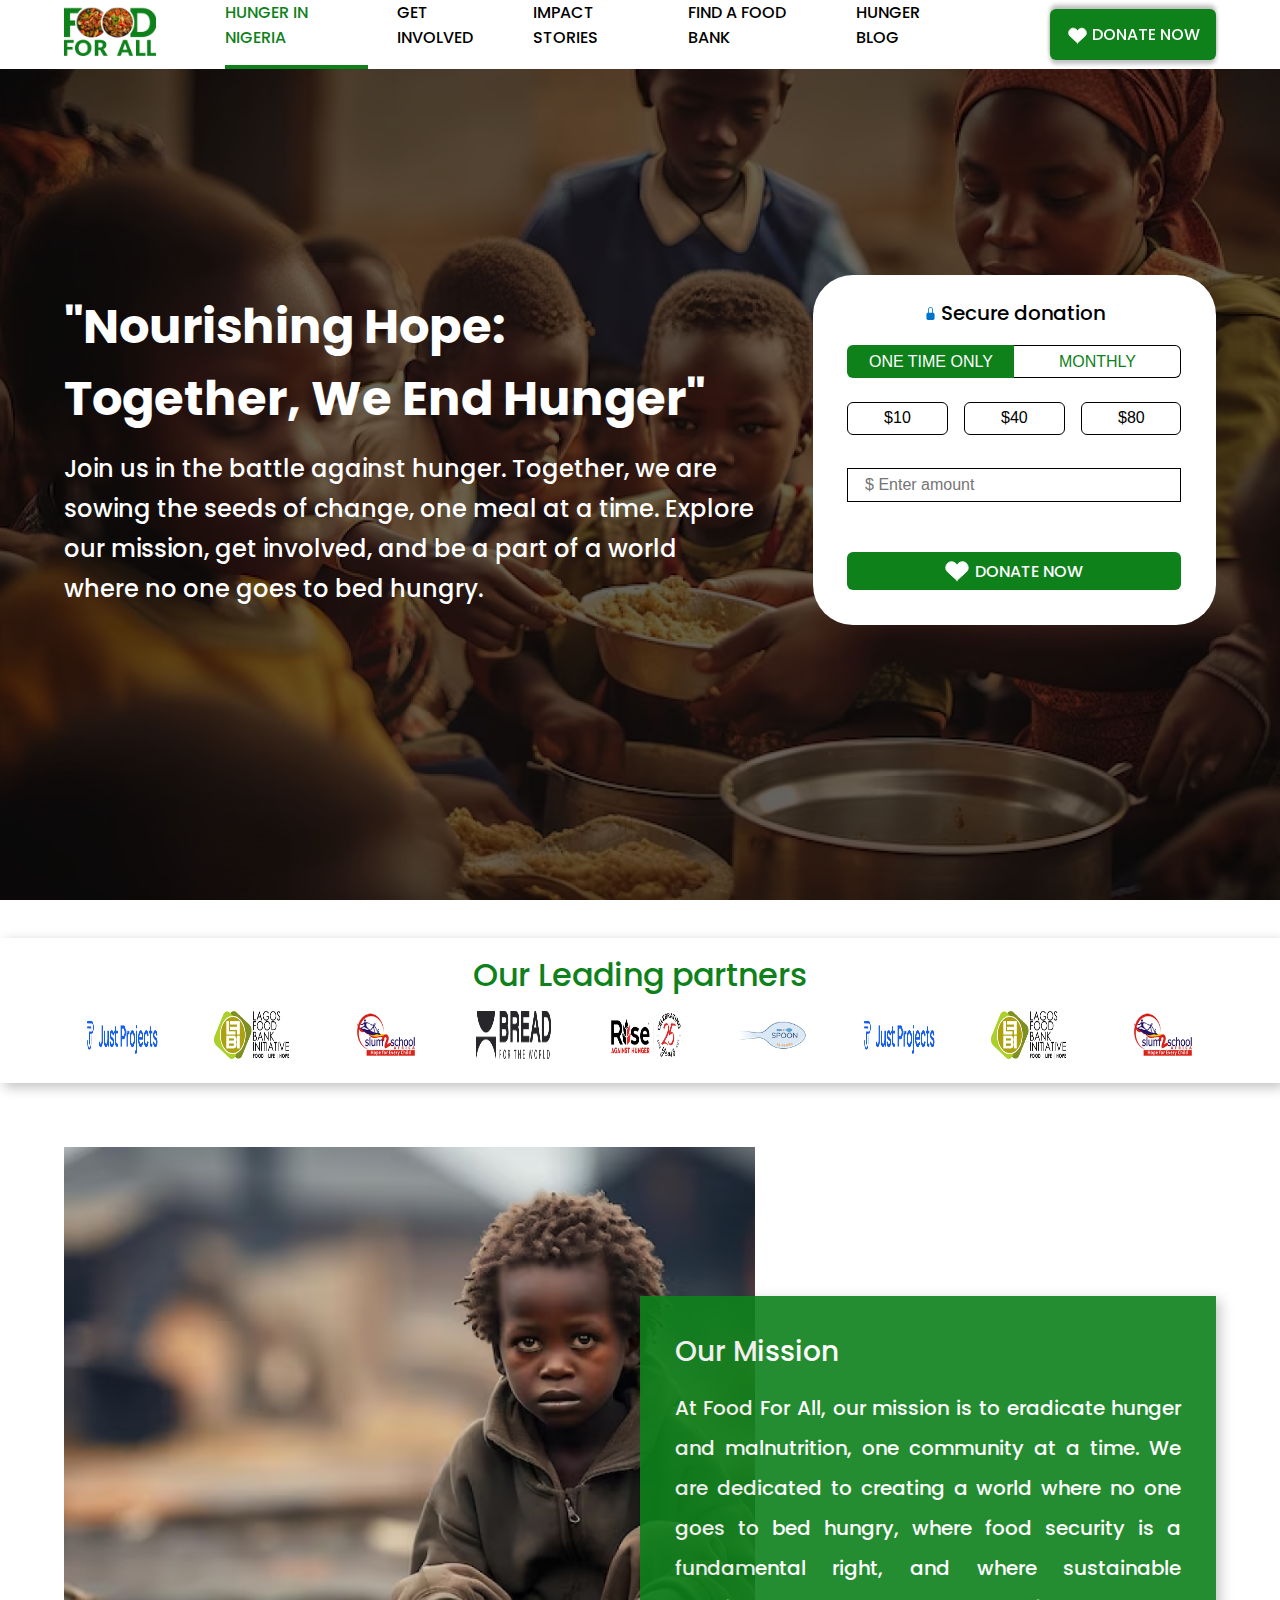
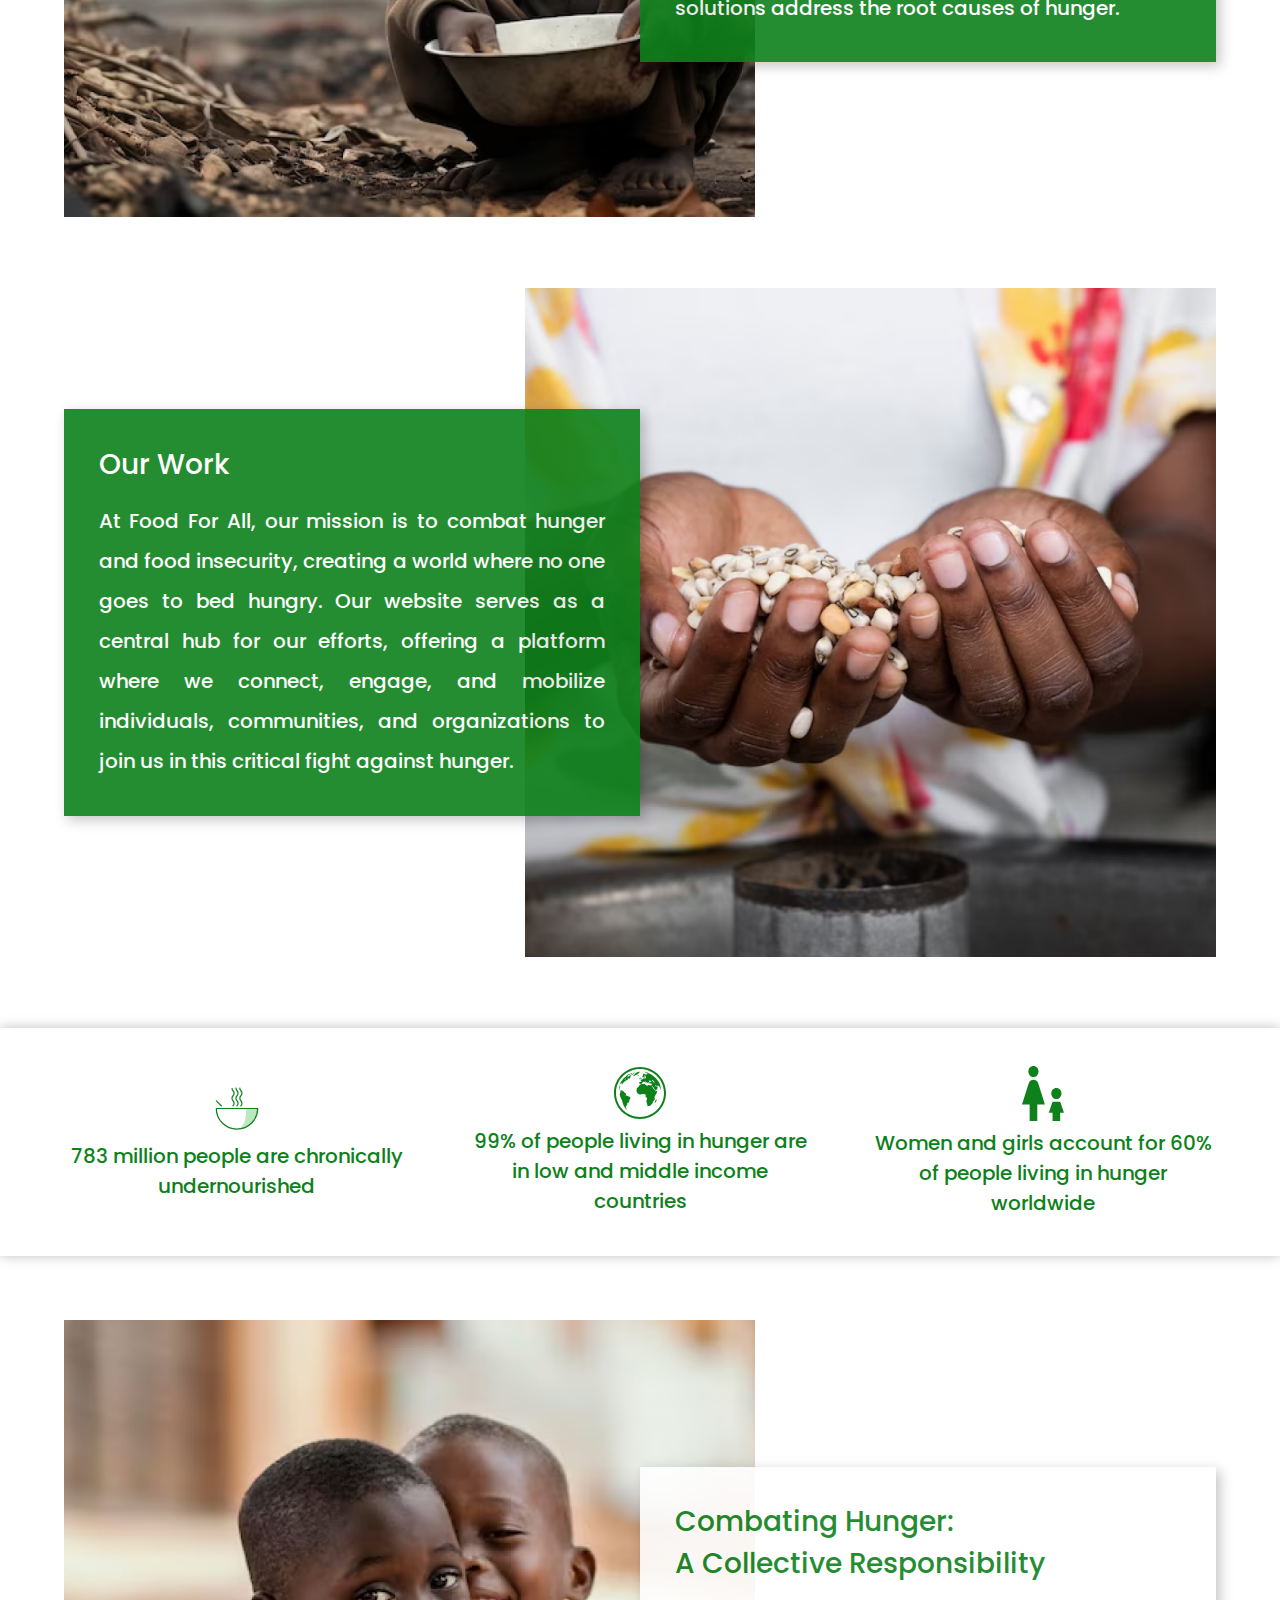
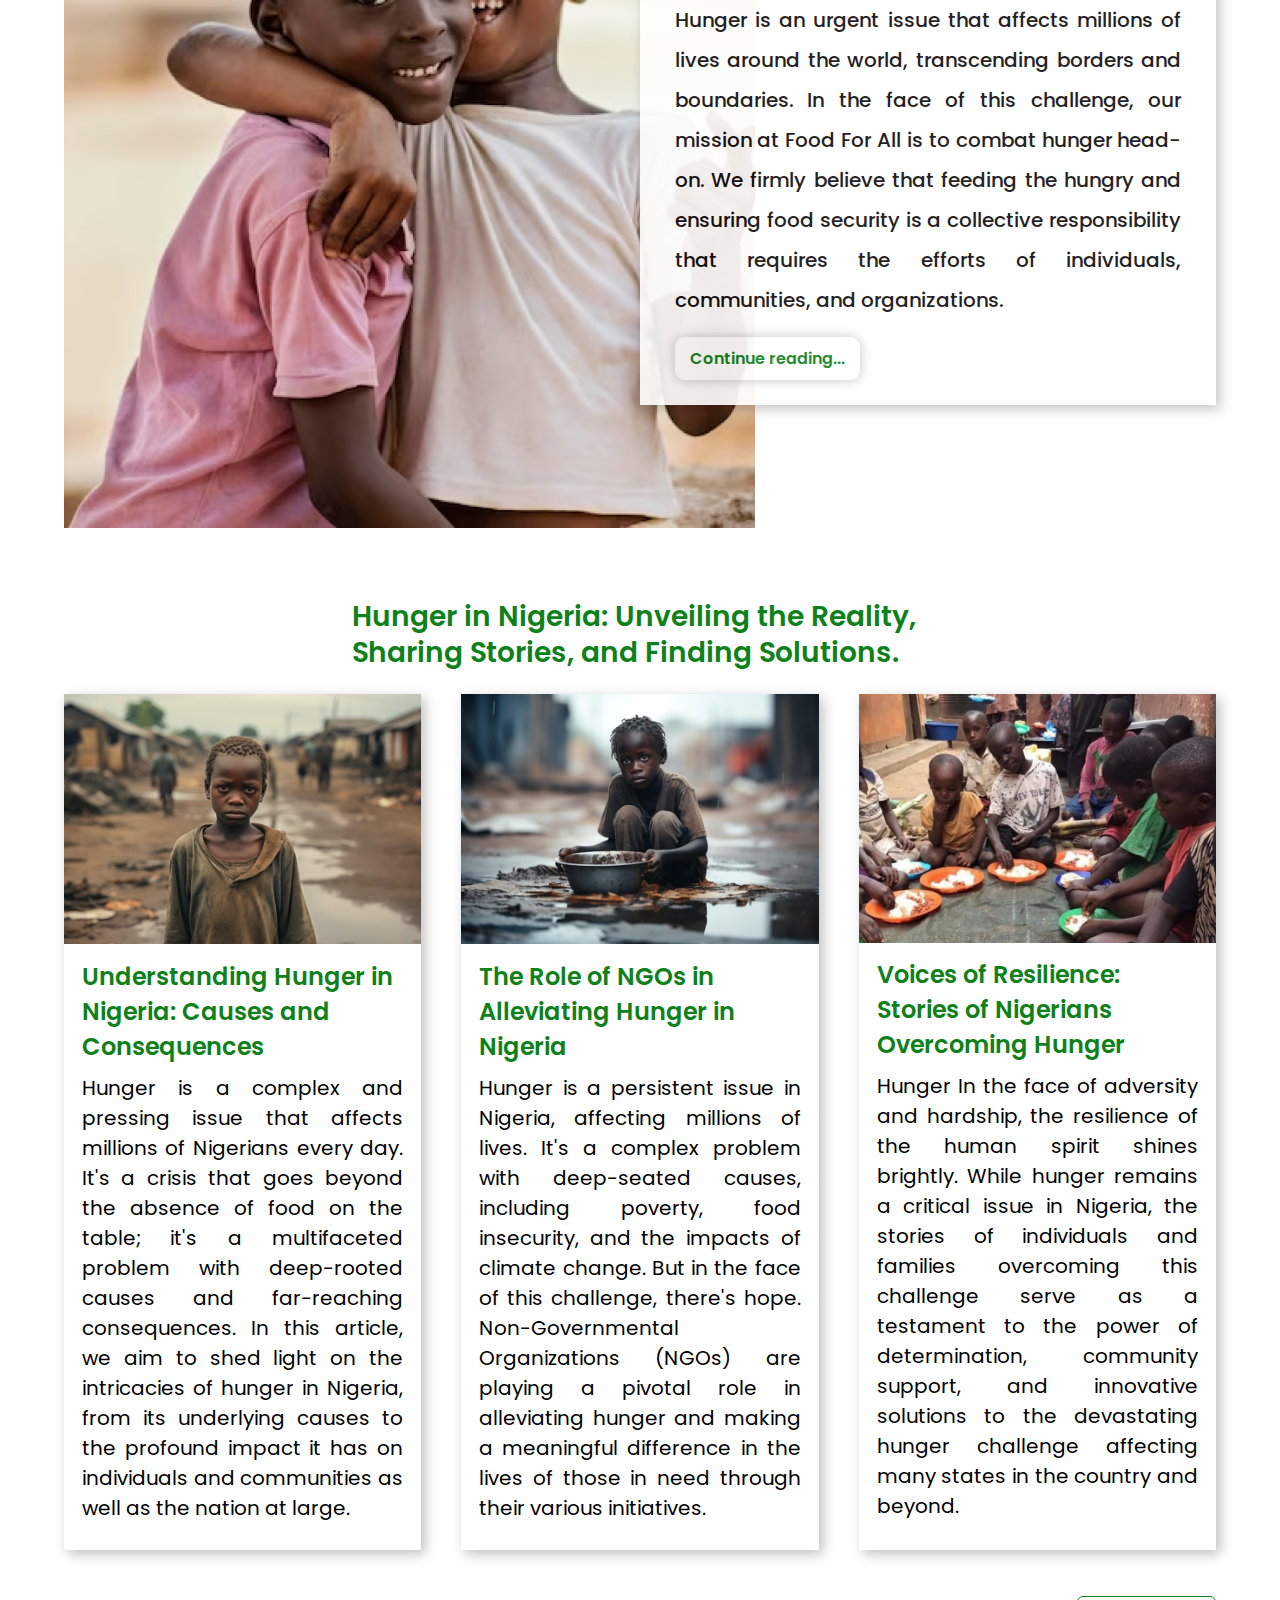
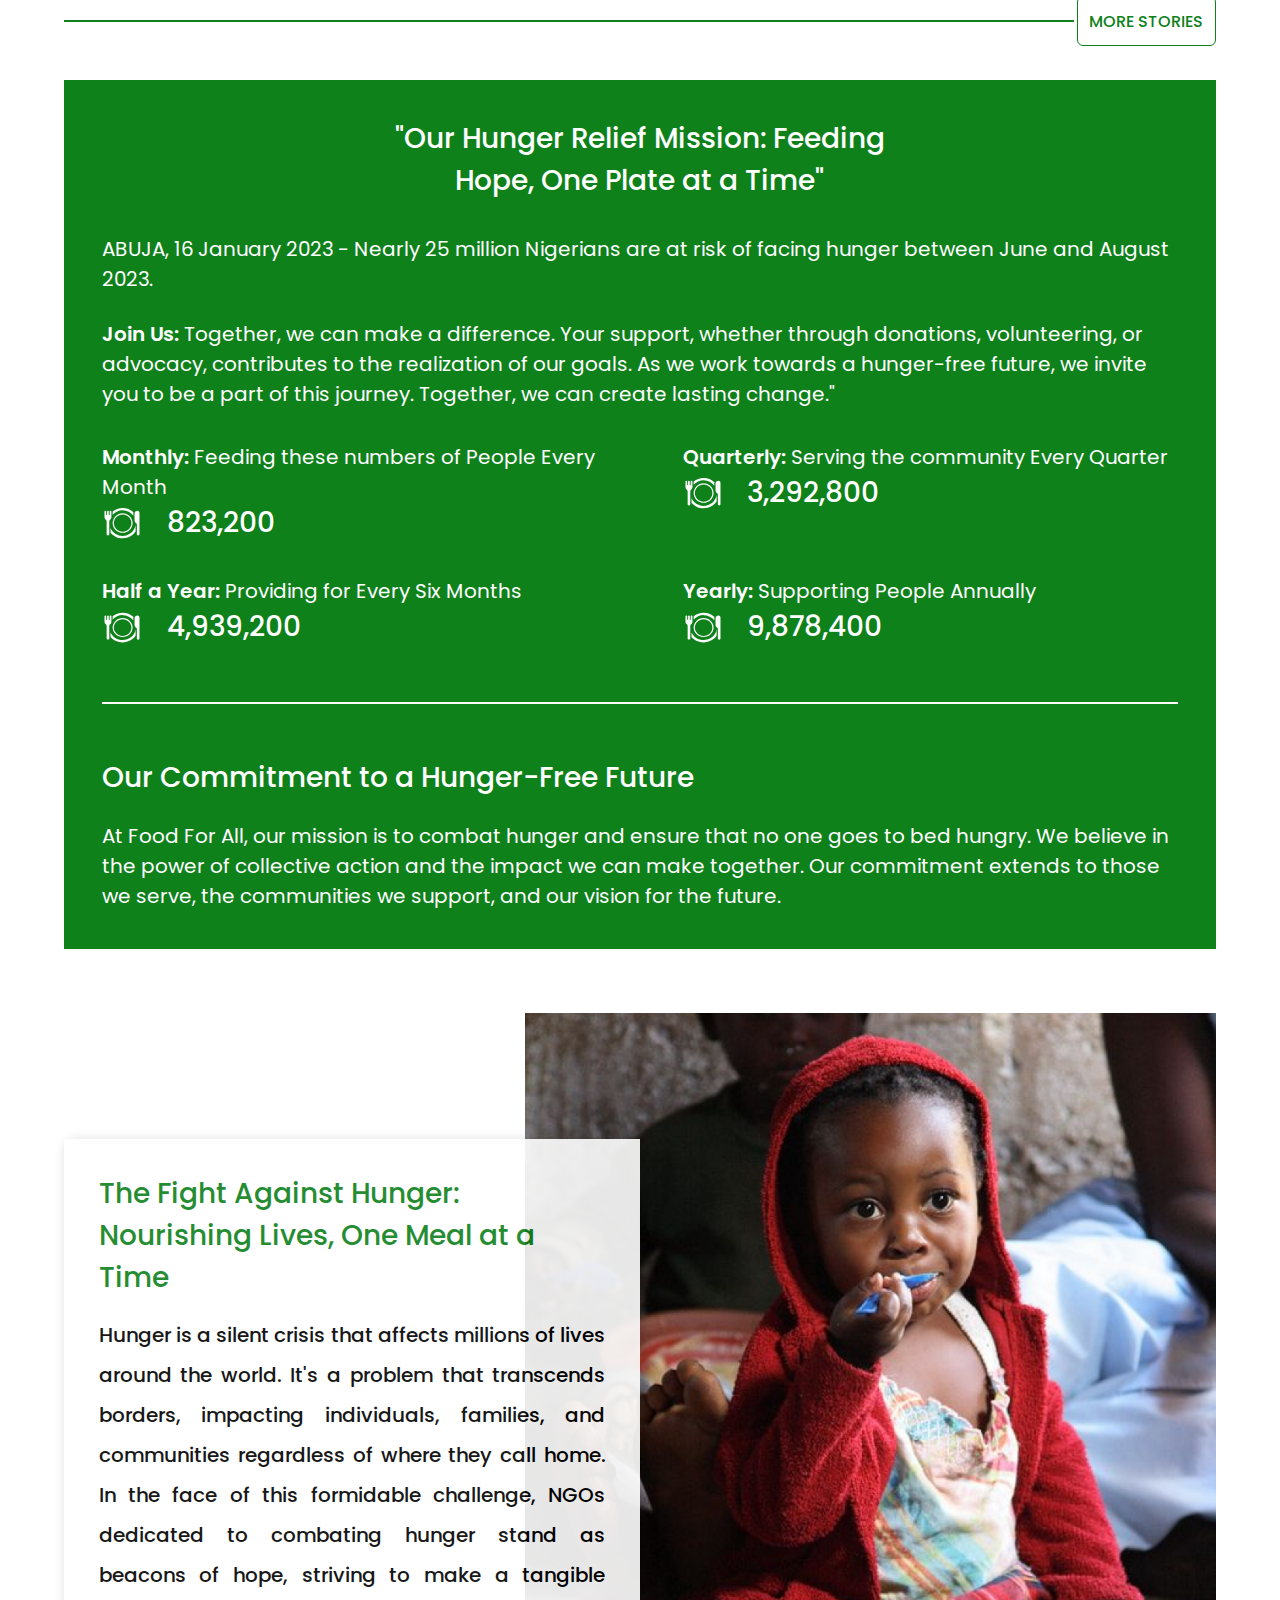
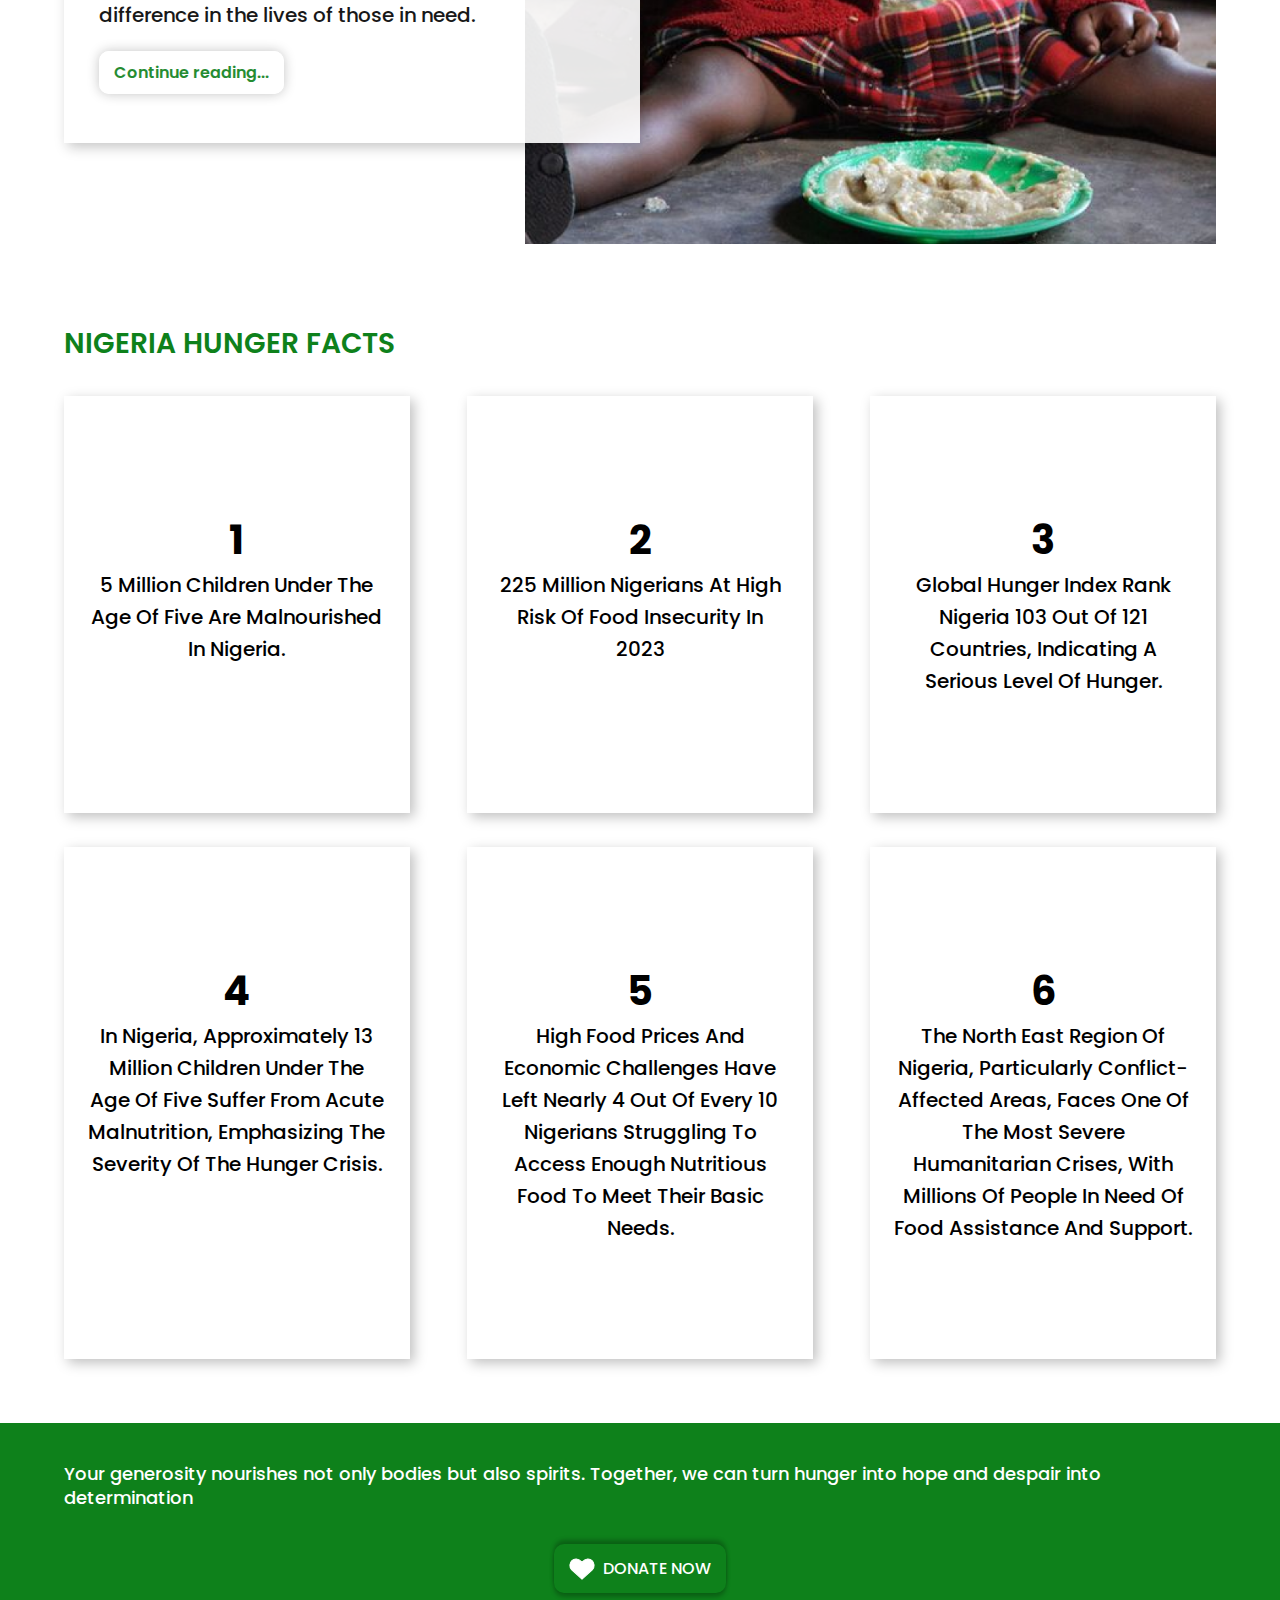
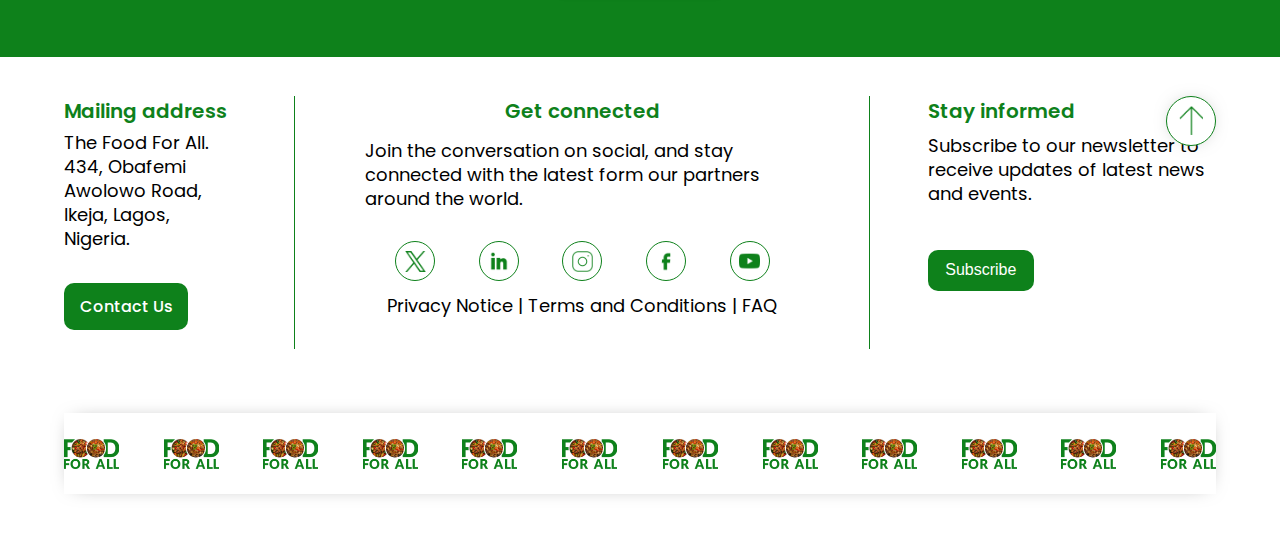
==== commit a368b9d6: "Added popup functionalities to the donation page" ====
--- a/index.html
+++ b/index.html
@@ -46,7 +46,7 @@
     </div>
 
     <main>
-        <section class="home-hero">
+        <section class="home-hero" id="home-hero">
             <div class="hero-overlay"></div>
            <div class="home-hero-txt">
             <h1>
@@ -556,6 +556,10 @@
                 </p>
                 
                 <button class="footer-subscribe-btn">Subscribe</button>
+
+                <a href="" class="go-to-the-top" onclick="scrollToTop()">
+                    <img src="./assets/icons/up-arrow-green.png" alt="">
+                </a>
             </div>
 
             <div class="overlay-subscribe">
@@ -567,7 +571,16 @@
                     <input type="text" name="" id="" placeholder="Last name">
                     <input type="text" name="" id="" placeholder="Email address">
     
-                    <a href="">Subscribe</a>
+                    <button type="button" onclick="openSubscribePopup()">Subscribe</button>
+
+                    <div class="subscribe-popup" id="subscribe-popup">
+                        <img src="./assets/icons/tick.png" alt="">
+                        <h2>Thank You!</h2>
+                        <p>
+                            Your details have been successfully submitted.
+                        </p>
+                        <button type="button" onclick="closeSubscribePopup()">Close</button>
+                    </div>
                 </div>
     
                 <div class="overlay-subscribe-info">
@@ -623,5 +636,11 @@
 
     <script src="script.js"></script>
     <script src="https://cdn.jsdelivr.net/npm/swiper@11/swiper-bundle.min.js"></script>
+
+    <script>
+        function scrollToTop() {
+            window.scrollTo(0, 0)
+        }
+    </script>
 </body>
 </html>--- a/header-footer.css
+++ b/header-footer.css
@@ -4,6 +4,7 @@
     margin: 0;
     padding: 0;
     box-sizing: border-box;
+    scroll-behavior: smooth;
 }
 
 body {
@@ -187,6 +188,7 @@
     border-radius: 10px;
     background: var(--Pry-color, #0E811B);
     box-shadow: 0px -4px 4px 0px rgba(0, 0, 0, 0.25), 0px 4px 4px 0px rgba(0, 0, 0, 0.25);
+    position: relative;
 }
 
 .donate-btn:hover {
@@ -230,6 +232,7 @@
 .footer-subscribe {
     /* padding-left: 5%; */
     width: 25%;
+    position: relative;
 }
 
 .contact-details-left h5 {
@@ -371,7 +374,7 @@
     margin-bottom: 5%;
 }
 
-.overlay-subscribe-form a {
+.overlay-subscribe-form button {
     text-decoration: none;
     color: #FFF;
     font-size: 16px;
@@ -380,11 +383,13 @@
     background-color: #0E811B;
     padding: 2% 3%;
     border-radius: 10px;
+    border: 0;
+    cursor: pointer;
     transition: ease 0.3s;
 
 }
 
-.overlay-subscribe-form a:hover {
+.overlay-subscribe-form button:hover {
     background-color: #FFF;
     color: #0E811B;
     border: 1px solid #0E811B;
@@ -412,6 +417,56 @@
     font-style: italic;
     font-weight: 400;
     line-height: 28px; /* 175% */
+}
+
+.subscribe-popup {
+    width: 400px;
+    background: #fff;
+    border: 1px solid #0E811B;
+    border-radius: 6px;
+    position: absolute;
+    top: 0%;
+    left: 50%;
+    transform: translate(-50%, -50%) scale(0.1);
+    text-align: center;
+    padding: 0 30px 30px;
+    color: #0E811B;
+    visibility: hidden;
+    transition: transform 0.4s, top 0.4s;
+}
+
+.open-subscribe-popup {
+    visibility: visible;
+    top: 50%;
+    transform: translate(-50%, -50%) scale(1);
+}
+
+.subscribe-popup img {
+    width: 100px;
+    margin-top: -50px;
+    border-radius: 50%;
+    box-shadow: 0 2px 5px rgba(0, 0, 0, 0.2);
+    background-color: #fff;
+}
+
+.subscribe-popup h2 {
+    font-size: 38px;
+    font-weight: 500;
+    margin: 30px 0 10px;
+}
+
+.subscribe-popup button {
+    width: 100%;
+    margin-top: 50px;
+    padding: 10px 0;
+    background: #0E811B;
+    color: #fff;
+    border: 0;
+    outline: none;
+    font-size: 16px;
+    border-radius: 10px;
+    cursor: pointer;
+    box-shadow: 0 5px 5px rgba(0, 0, 0, 0.2);
 }
 
 .footer-socials {
@@ -455,6 +510,27 @@
     line-height: normal;
     width: 50%;
     text-align: center;
+}
+
+.go-to-the-top {
+    background-color: #FFF;
+    width: 50px;
+    height: 50px;
+    border-radius: 50%;
+    border: 1px solid #0E811B;
+    box-shadow: 0 0px 20px -10px rgba(0, 0, 0, 0.5);
+    display: flex;
+    align-items: center;
+    justify-content: center;
+    position: absolute;
+    /* bottom: 0; */
+    top: 0;
+    right: 0;
+    text-align: end;
+}
+
+.go-to-the-top img {
+    width: 50%;
 }
 
 .slider-wrapper {
@@ -918,4 +994,5 @@
 
 .slide img {
     width: 10%;
+}
 }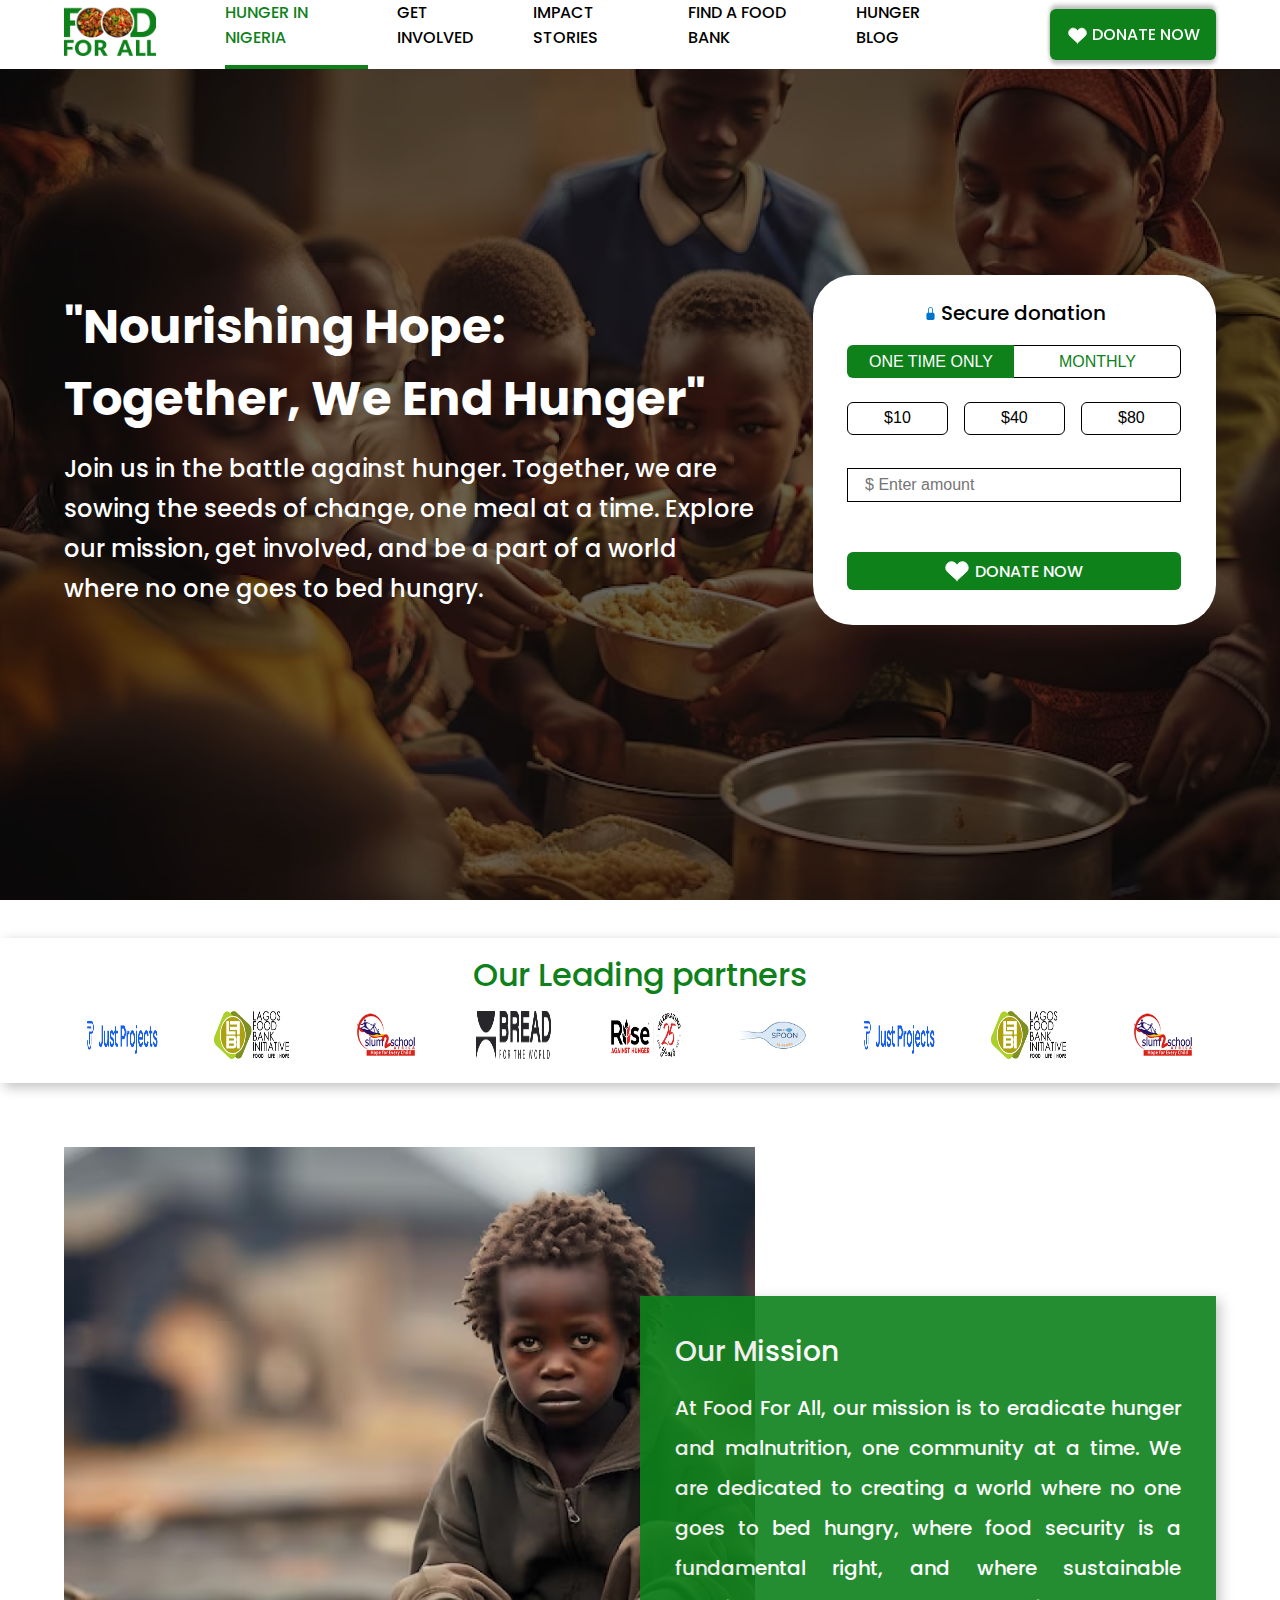
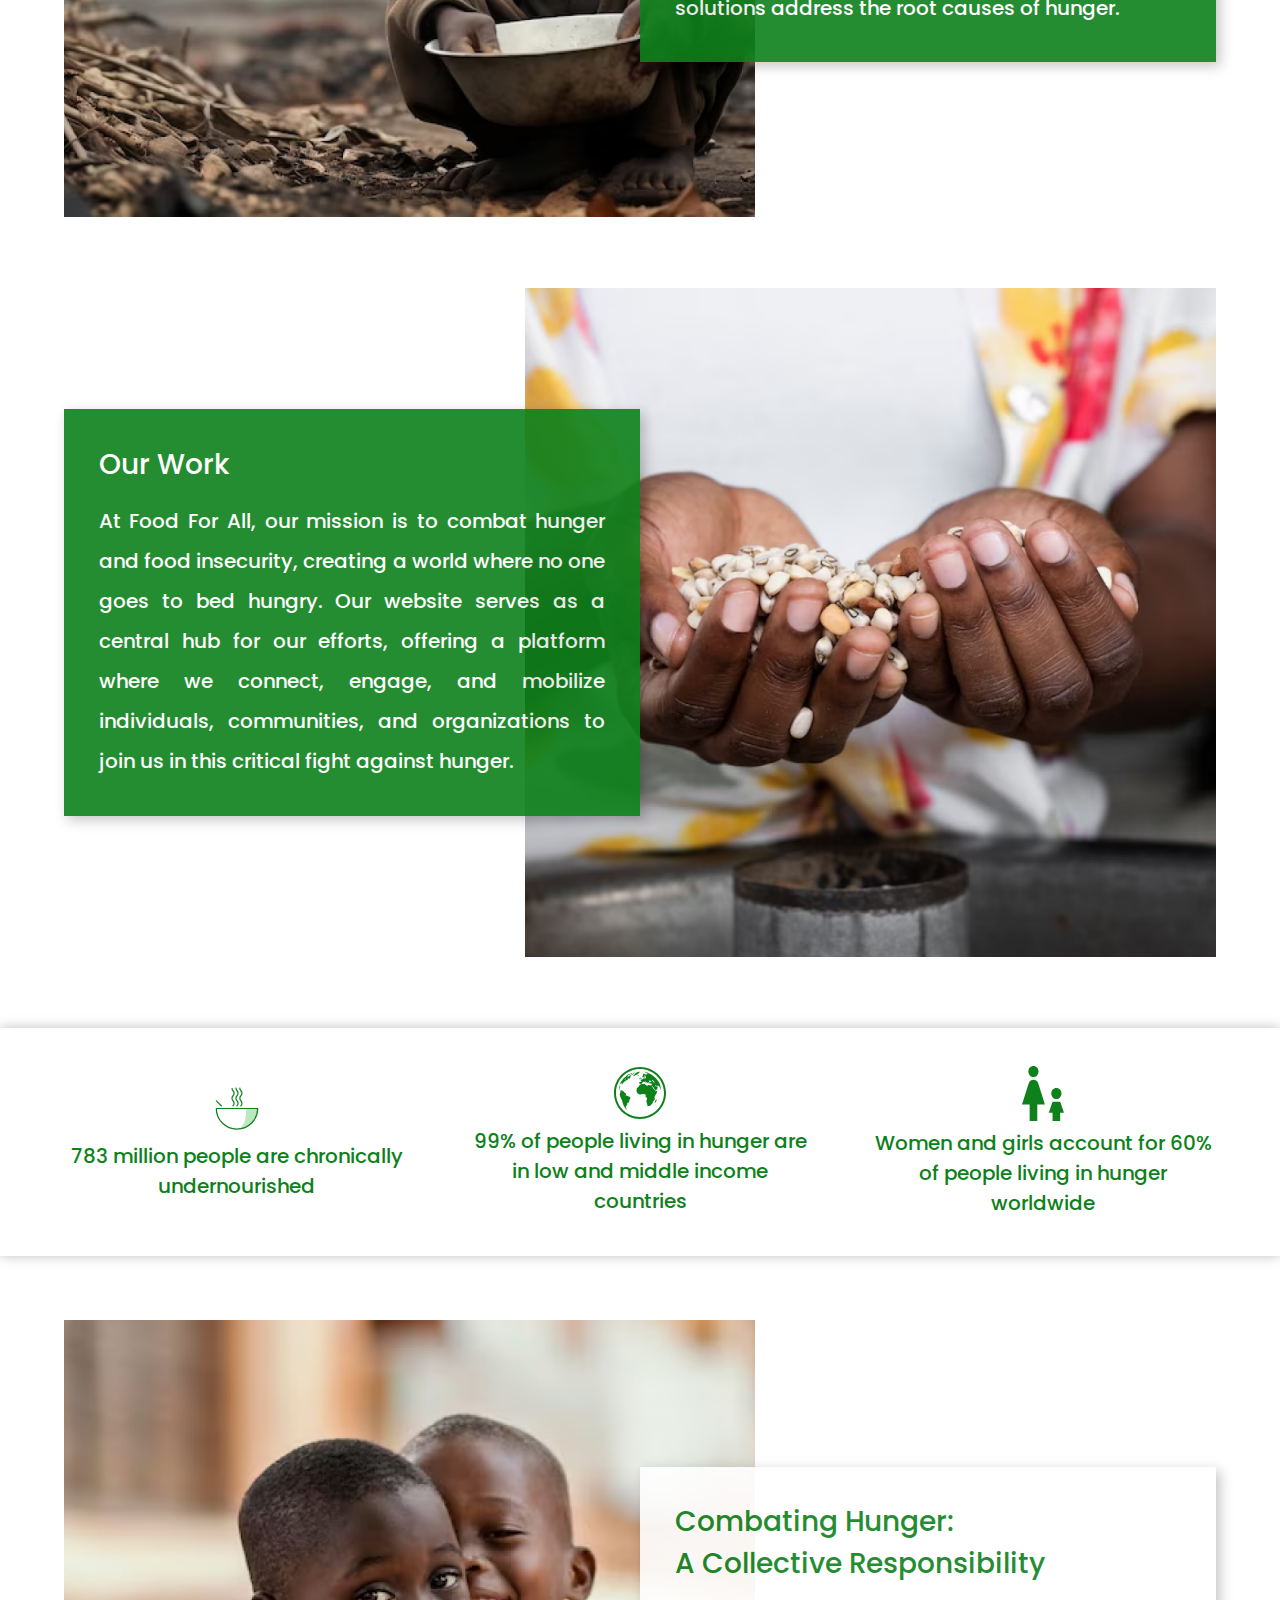
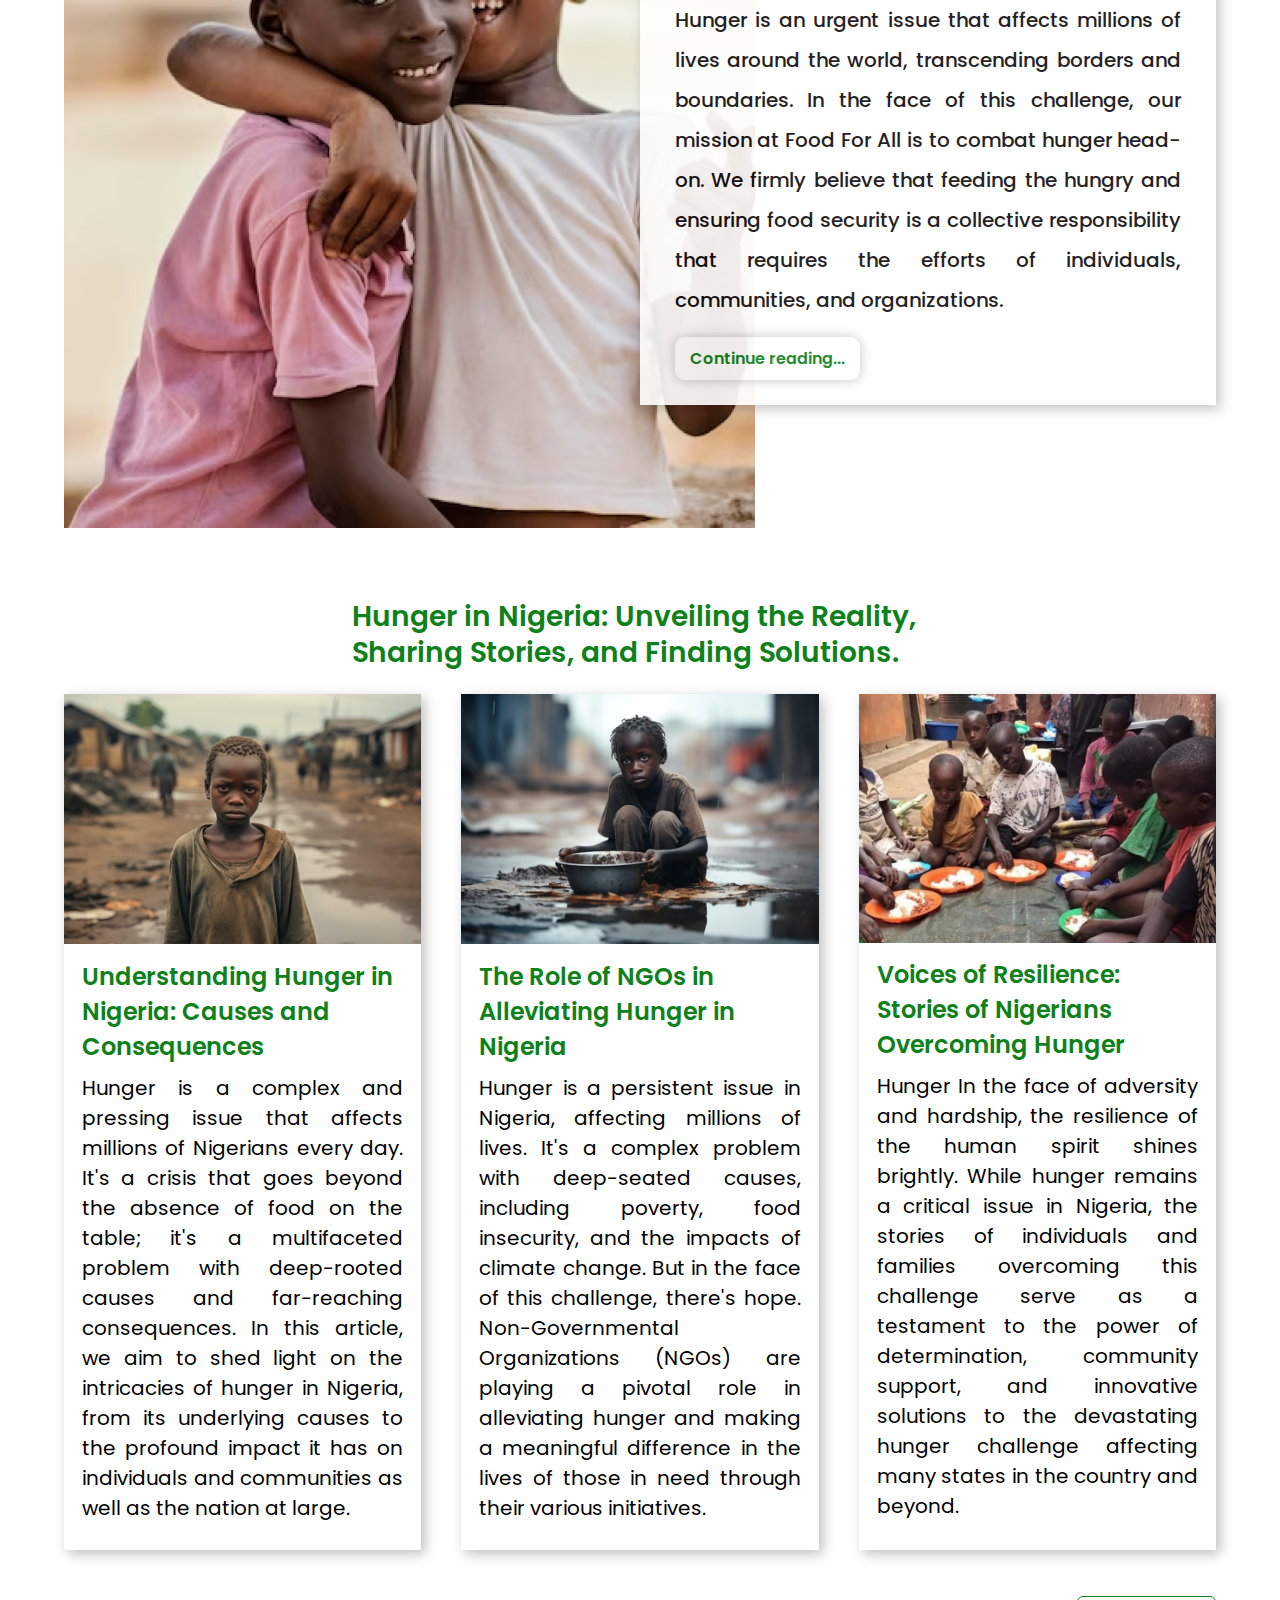
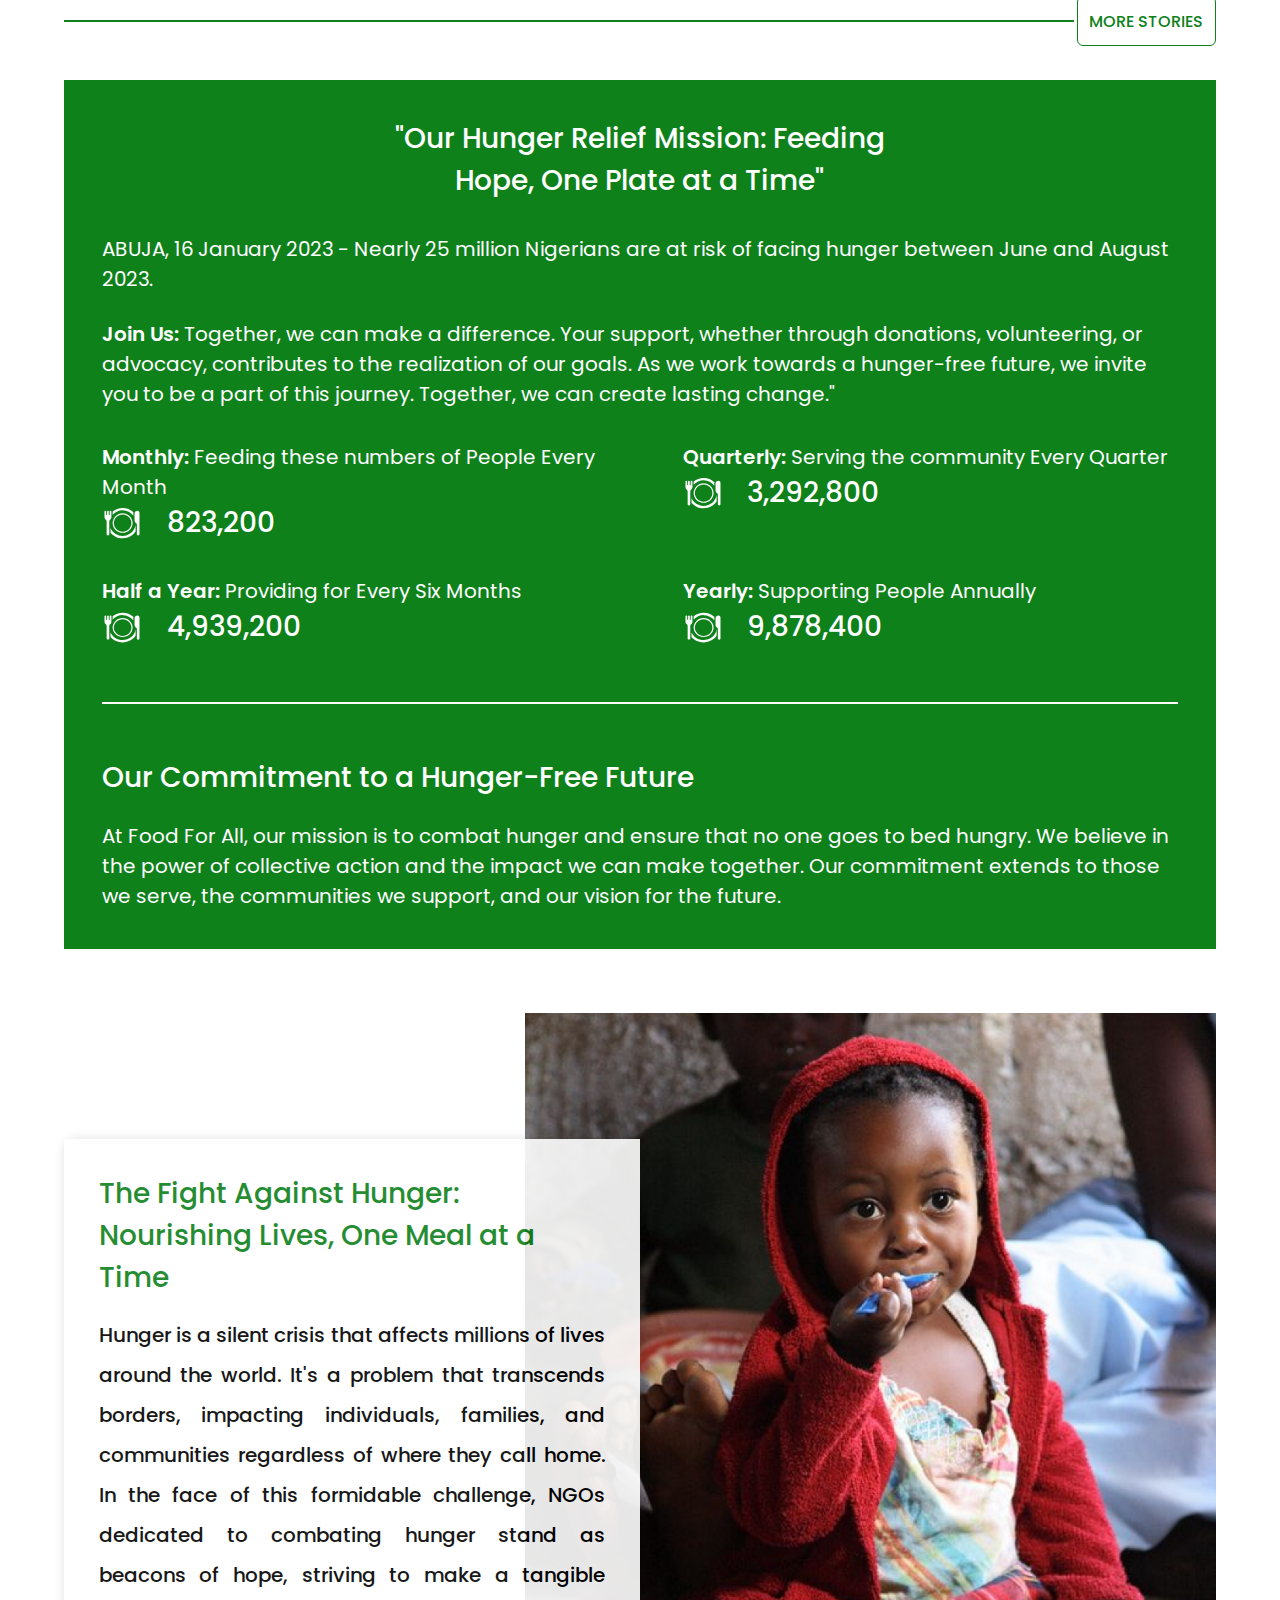
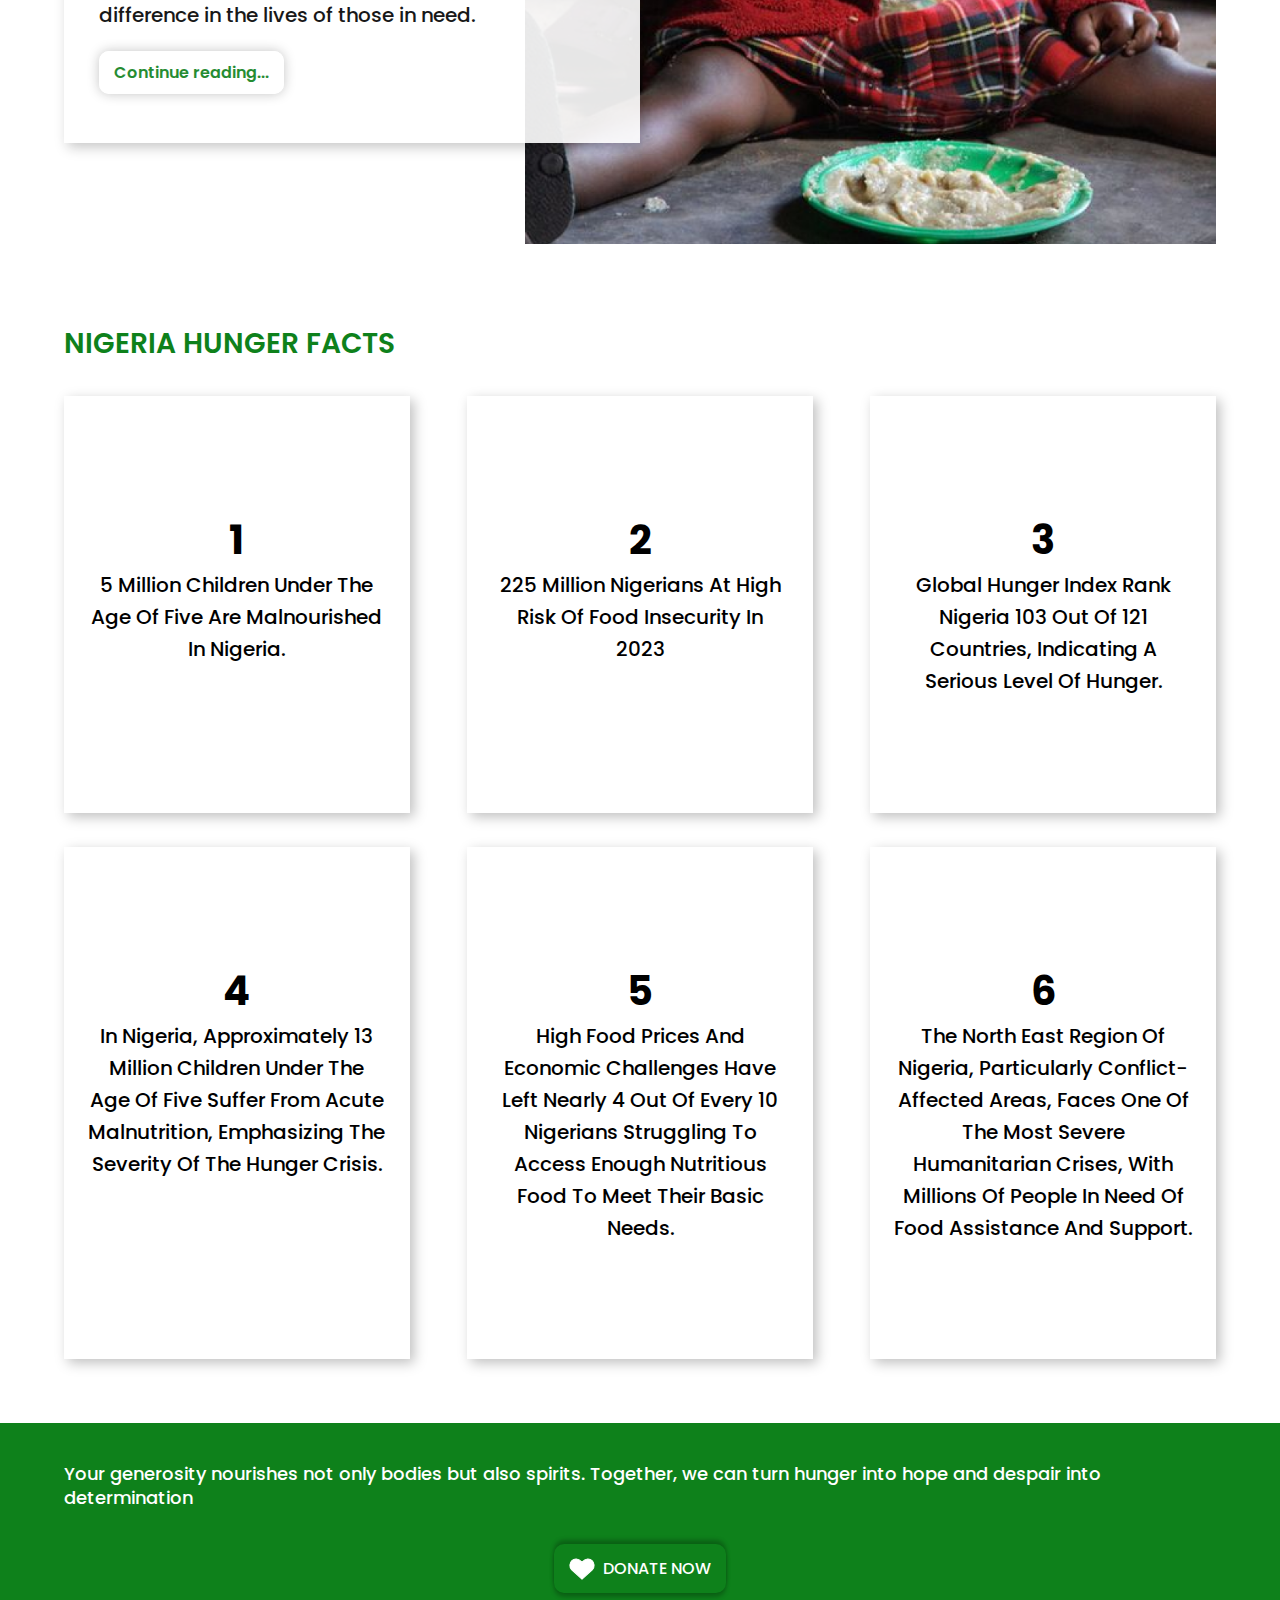
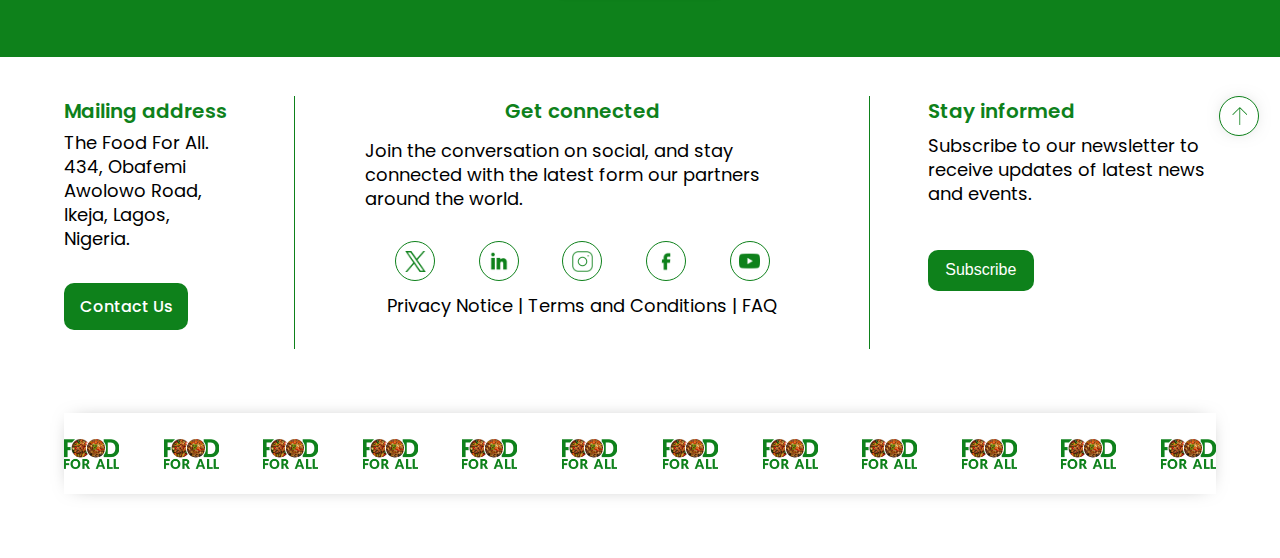
==== commit 6c31b7a6: "made some changes to the mobile screens" ====
--- a/index.html
+++ b/index.html
@@ -16,7 +16,7 @@
         <nav>
             <div class="nav-links">
             <a href="" class="active">HUNGER IN NIGERIA</a>
-            <a href="partners/partners.html">GET INVOLVED</a>
+            <a href="partners.html">GET INVOLVED</a>
             <a href="impact-stories.html">IMPACT STORIES</a>
             <a href="food-bank.html">FIND A FOOD BANK</a>
             <a href="hunger-blog.html">HUNGER BLOG</a>
@@ -38,7 +38,7 @@
 
     <div class="hamburger-menu">
         <a href="index.html" class="mobile-active">HUNGER IN NIGERIA</a>
-            <a href="partners/partners.html">GET INVOLVED</a>
+            <a href="partners.html">GET INVOLVED</a>
             <a href="impact-stories.html">IMPACT STORIES</a>
             <a href="food-bank.html">FIND A FOOD BANK</a>
             <a href="hunger-blog.html">HUNGER BLOG</a>
@@ -574,8 +574,11 @@
                     <button type="button" onclick="openSubscribePopup()">Subscribe</button>
 
                     <div class="subscribe-popup" id="subscribe-popup">
+                        
+                        <h2>Thank You!</h2>
+
                         <img src="./assets/icons/tick.png" alt="">
-                        <h2>Thank You!</h2>
+                        
                         <p>
                             Your details have been successfully submitted.
                         </p>
--- a/header-footer.css
+++ b/header-footer.css
@@ -420,7 +420,7 @@
 }
 
 .subscribe-popup {
-    width: 400px;
+    width: 50%;
     background: #fff;
     border: 1px solid #0E811B;
     border-radius: 6px;
@@ -442,17 +442,23 @@
 }
 
 .subscribe-popup img {
-    width: 100px;
-    margin-top: -50px;
+    width: 25%;
+    /* margin-top: -50px; */
     border-radius: 50%;
     box-shadow: 0 2px 5px rgba(0, 0, 0, 0.2);
     background-color: #fff;
 }
 
 .subscribe-popup h2 {
-    font-size: 38px;
+    font-size: 32px;
     font-weight: 500;
     margin: 30px 0 10px;
+}
+
+.subscribe-popup p {
+    font-size: 16px;
+    font-weight: 500;
+    color: #000;
 }
 
 .subscribe-popup button {
@@ -514,8 +520,8 @@
 
 .go-to-the-top {
     background-color: #FFF;
-    width: 50px;
-    height: 50px;
+    width: 40px;
+    height: 40px;
     border-radius: 50%;
     border: 1px solid #0E811B;
     box-shadow: 0 0px 20px -10px rgba(0, 0, 0, 0.5);
@@ -525,12 +531,12 @@
     position: absolute;
     /* bottom: 0; */
     top: 0;
-    right: 0;
+    right: -15%;
     text-align: end;
 }
 
 .go-to-the-top img {
-    width: 50%;
+    width: 40%;
 }
 
 .slider-wrapper {
@@ -808,7 +814,7 @@
     font-weight: 500;
     line-height: normal;
     background-color: #0E811B;
-    padding: 3% 4%;
+    padding: 2% 4%;
     border-radius: 10px;
     border: none;
 }
@@ -820,7 +826,7 @@
     font-weight: 500;
     line-height: normal;
     background-color: #0E811B;
-    padding: 3% 4%;
+    padding: 2% 4%;
     border-radius: 10px;
     border: none;
     cursor: pointer;
@@ -843,16 +849,16 @@
     justify-content: space-between;
     background-color: #FFF;
     position: absolute;
-    top: -25%;
+    top: 20%;
     left: 0;
     right: 0;
 }
 
 .close-subscribe {
     display: none;
-    width: 5%;
+    width: 8%;
     position: absolute;
-    top: -20%;
+    top: 23%;
     right: 5%;
     z-index: 1;
     cursor: pointer;
@@ -929,6 +935,62 @@
     font-style: italic;
     font-weight: 400;
     line-height: 28px; /* 175% */
+}
+
+.subscribe-popup {
+    width: 90%;
+    background: #fff;
+    border: 1px solid #0E811B;
+    border-radius: 6px;
+    position: absolute;
+    top: 0%;
+    left: 50%;
+    transform: translate(-50%, -50%) scale(0.1);
+    text-align: center;
+    padding: 0 30px 30px;
+    color: #0E811B;
+    visibility: hidden;
+    transition: transform 0.4s, top 0.4s;
+}
+
+.open-subscribe-popup {
+    visibility: visible;
+    top: 50%;
+    transform: translate(-50%, -50%) scale(1);
+}
+
+.subscribe-popup img {
+    width: 15%;
+    /* margin-top: -50px; */
+    border-radius: 50%;
+    box-shadow: 0 2px 5px rgba(0, 0, 0, 0.2);
+    background-color: #fff;
+}
+
+.subscribe-popup h2 {
+    font-size: 24px;
+    font-weight: 500;
+    margin: 30px 0 10px;
+    color: #000;
+}
+
+.subscribe-popup p {
+    font-size: 16px;
+    font-weight: 500;
+}
+
+.subscribe-popup button {
+    width: 100%;
+    margin-top: 50px;
+    padding: 10px 0;
+    background: #0E811B;
+    color: #fff;
+    border: 0;
+    outline: none;
+    font-size: 16px;
+    border-radius: 10px;
+    cursor: pointer;
+    box-shadow: 0 5px 5px rgba(0, 0, 0, 0.2);
 }
 
 .footer-socials {
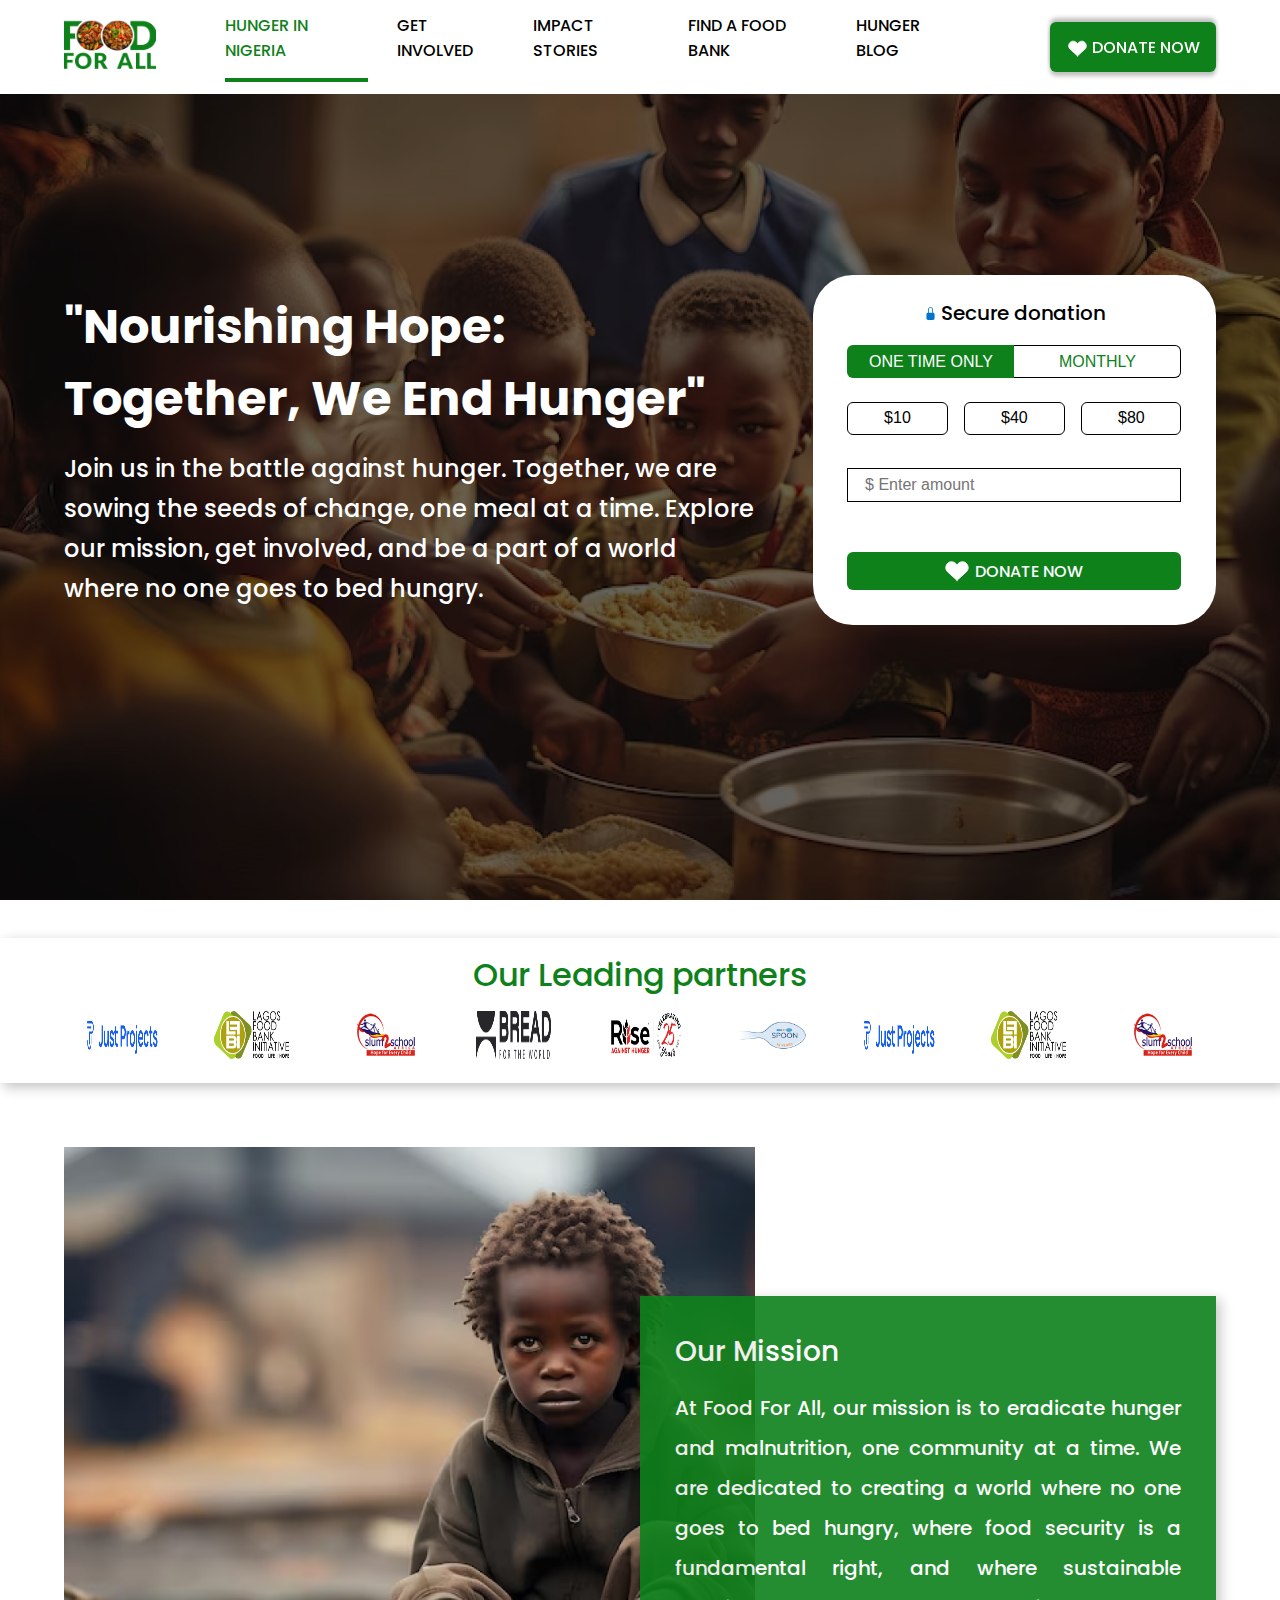
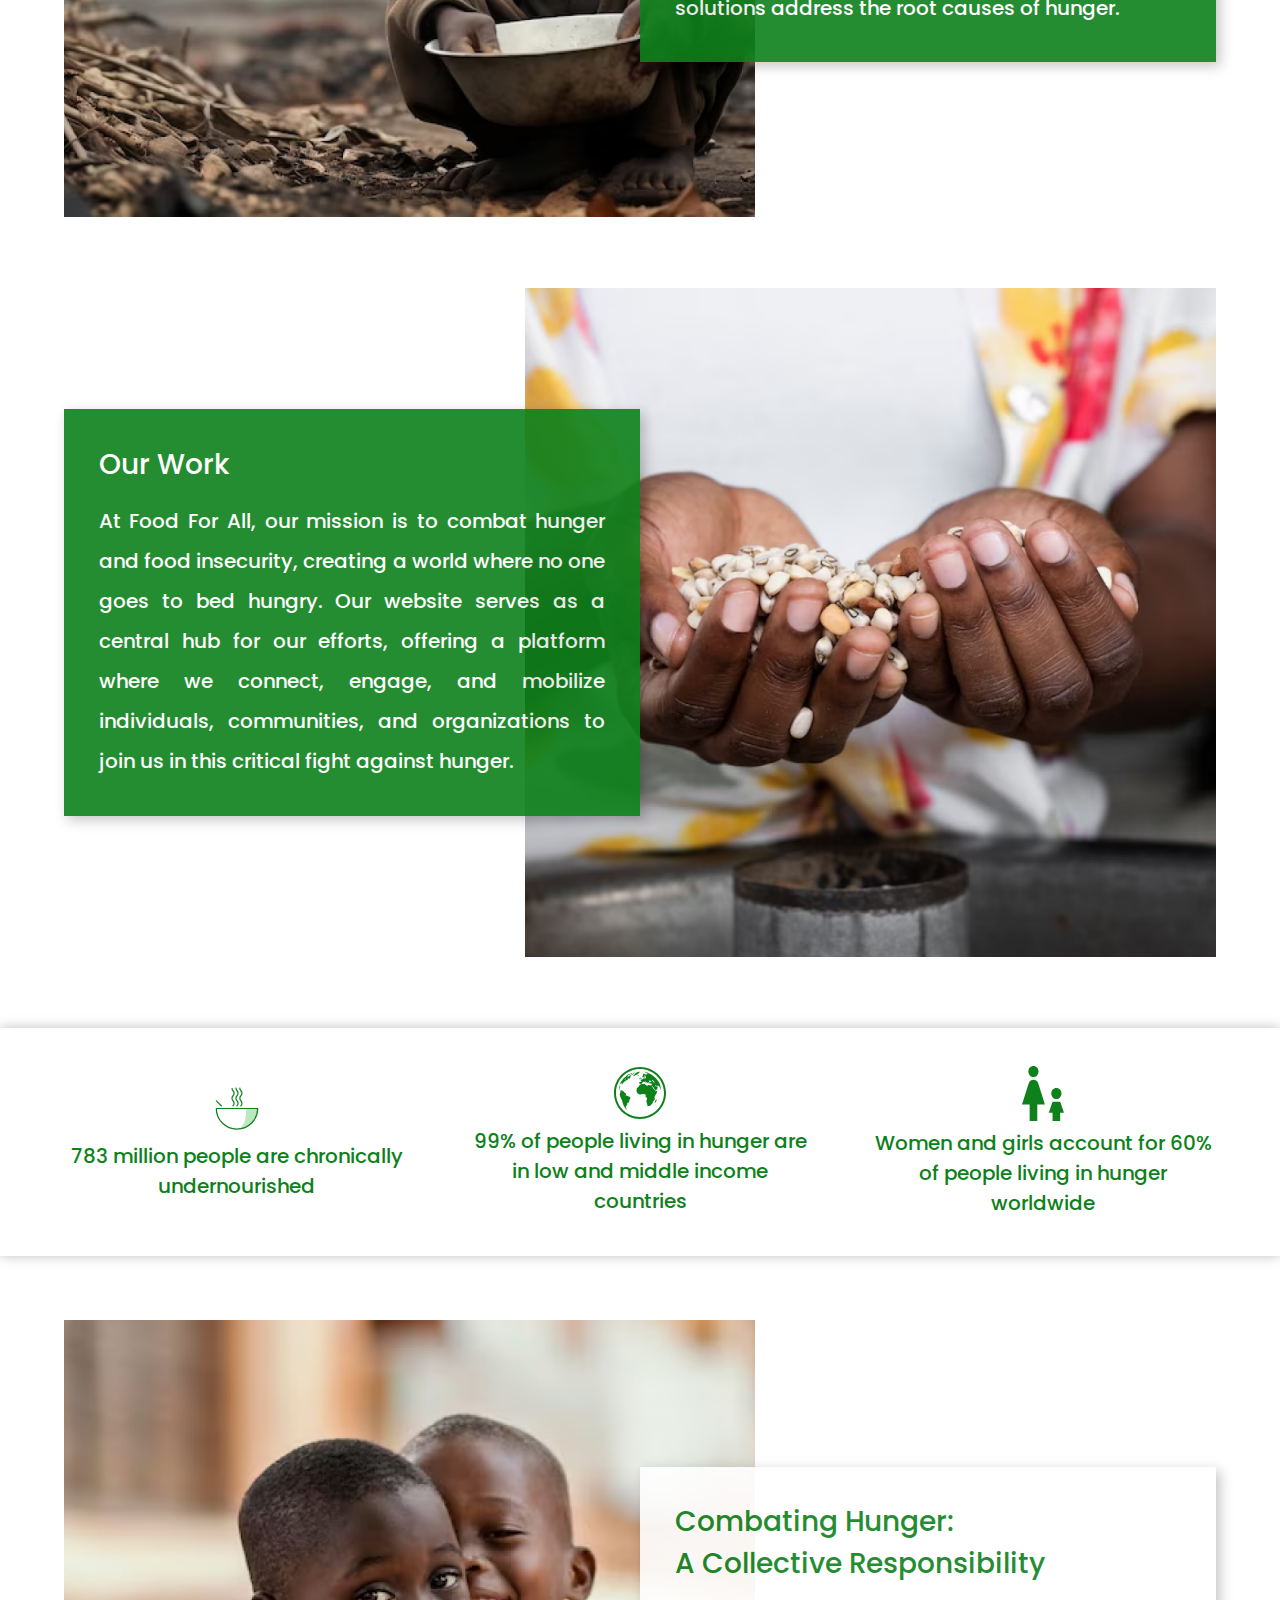
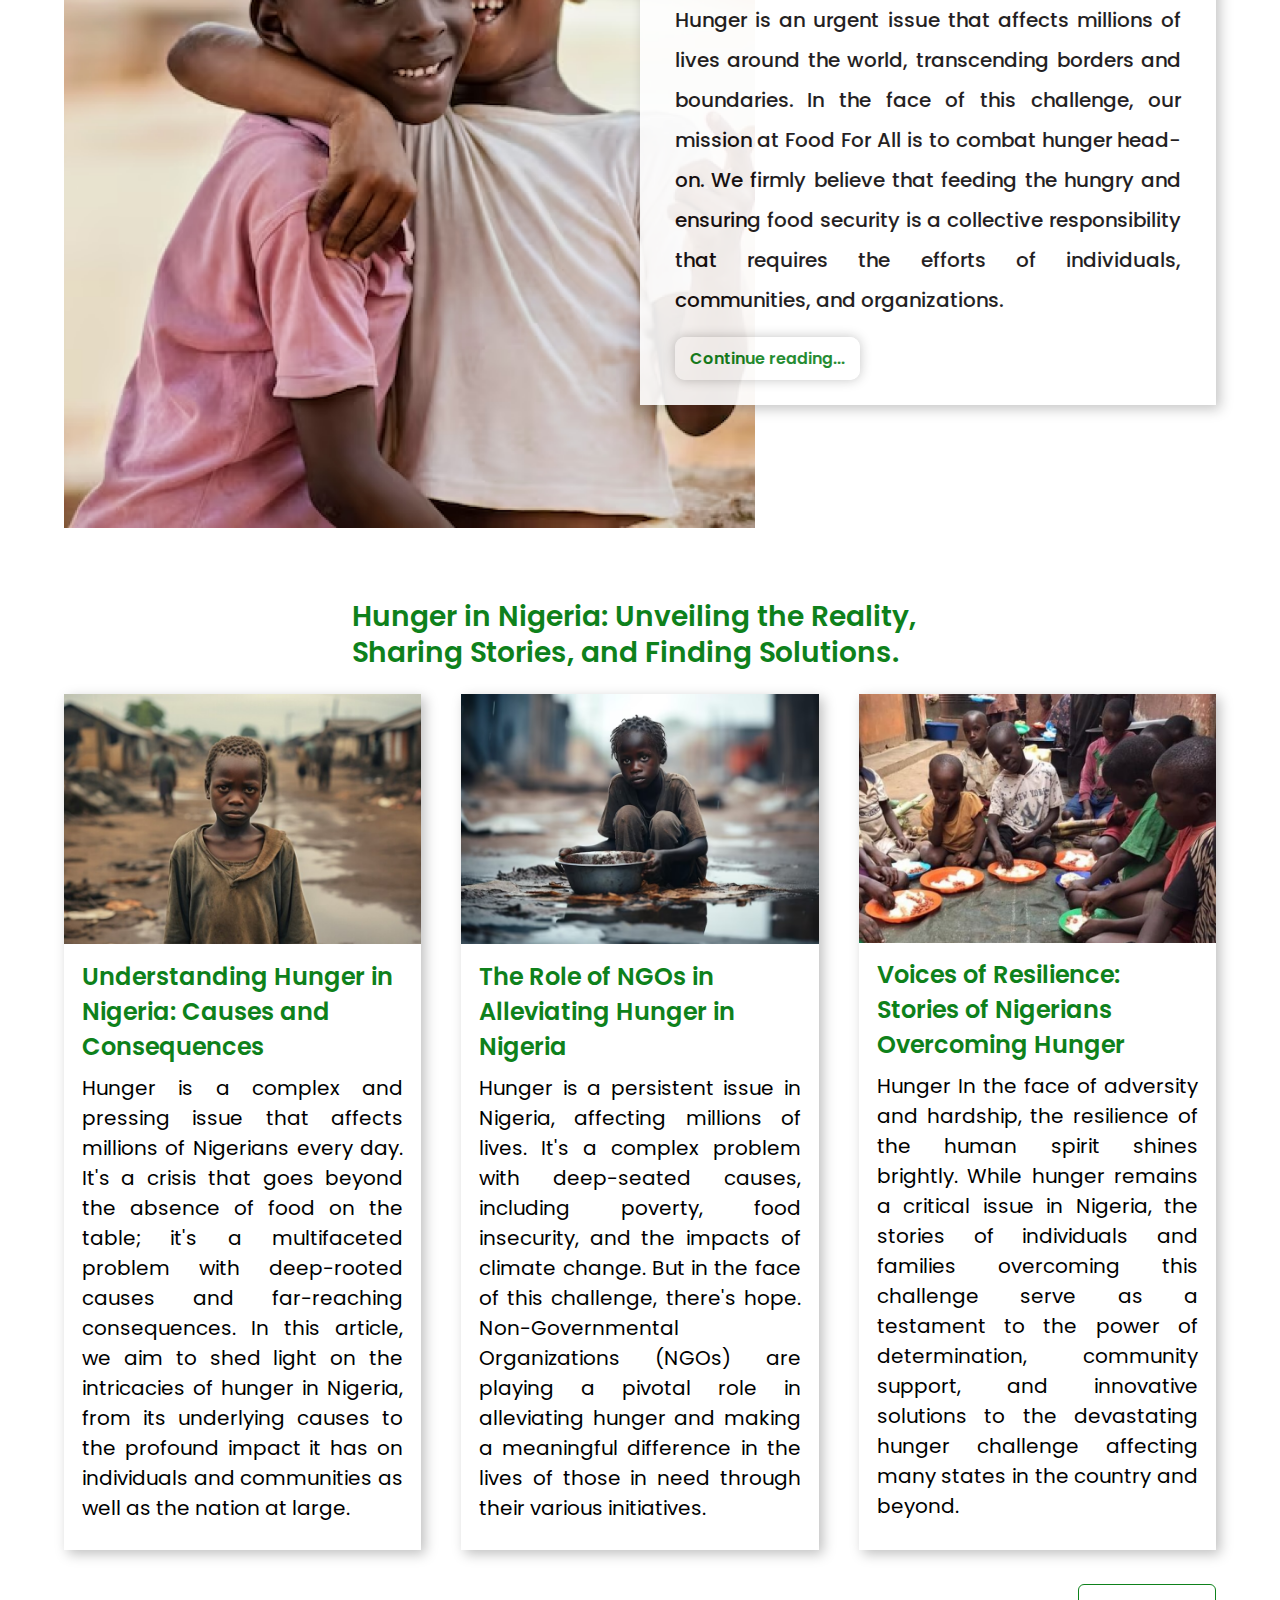
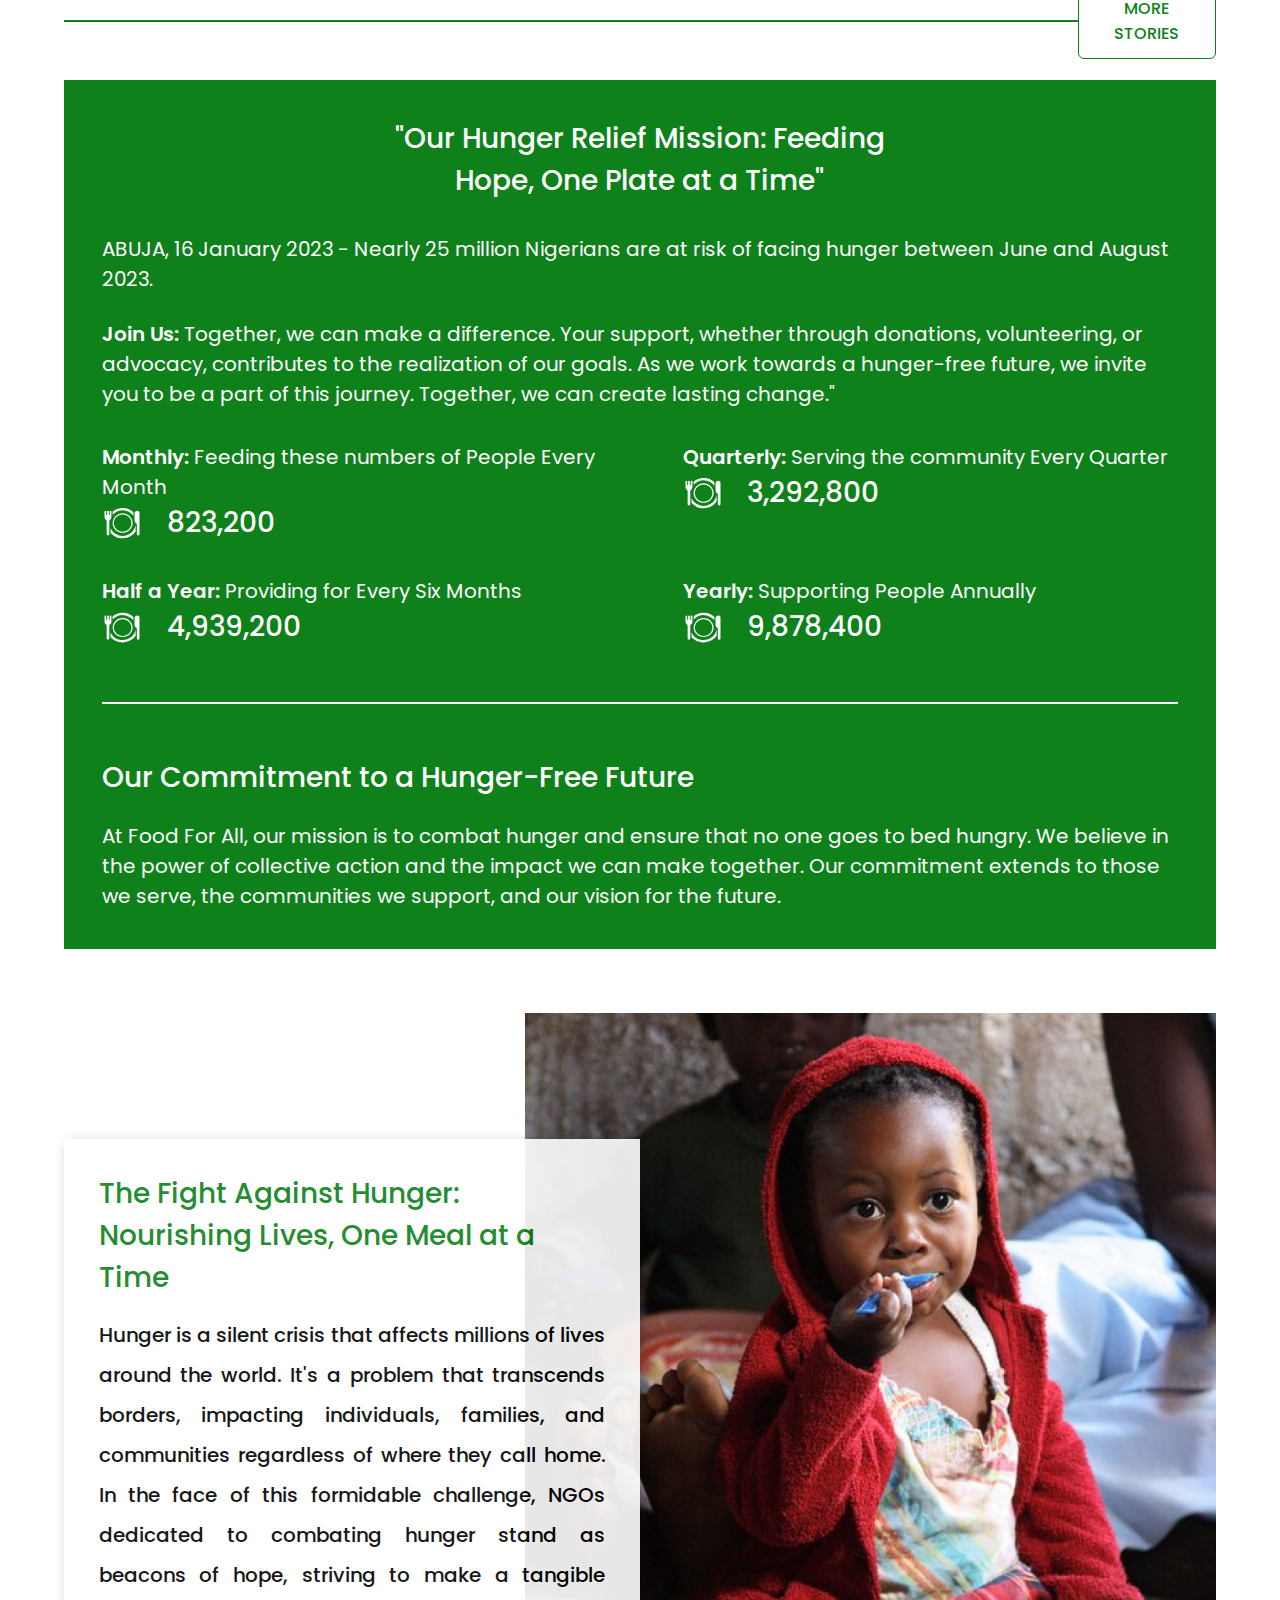
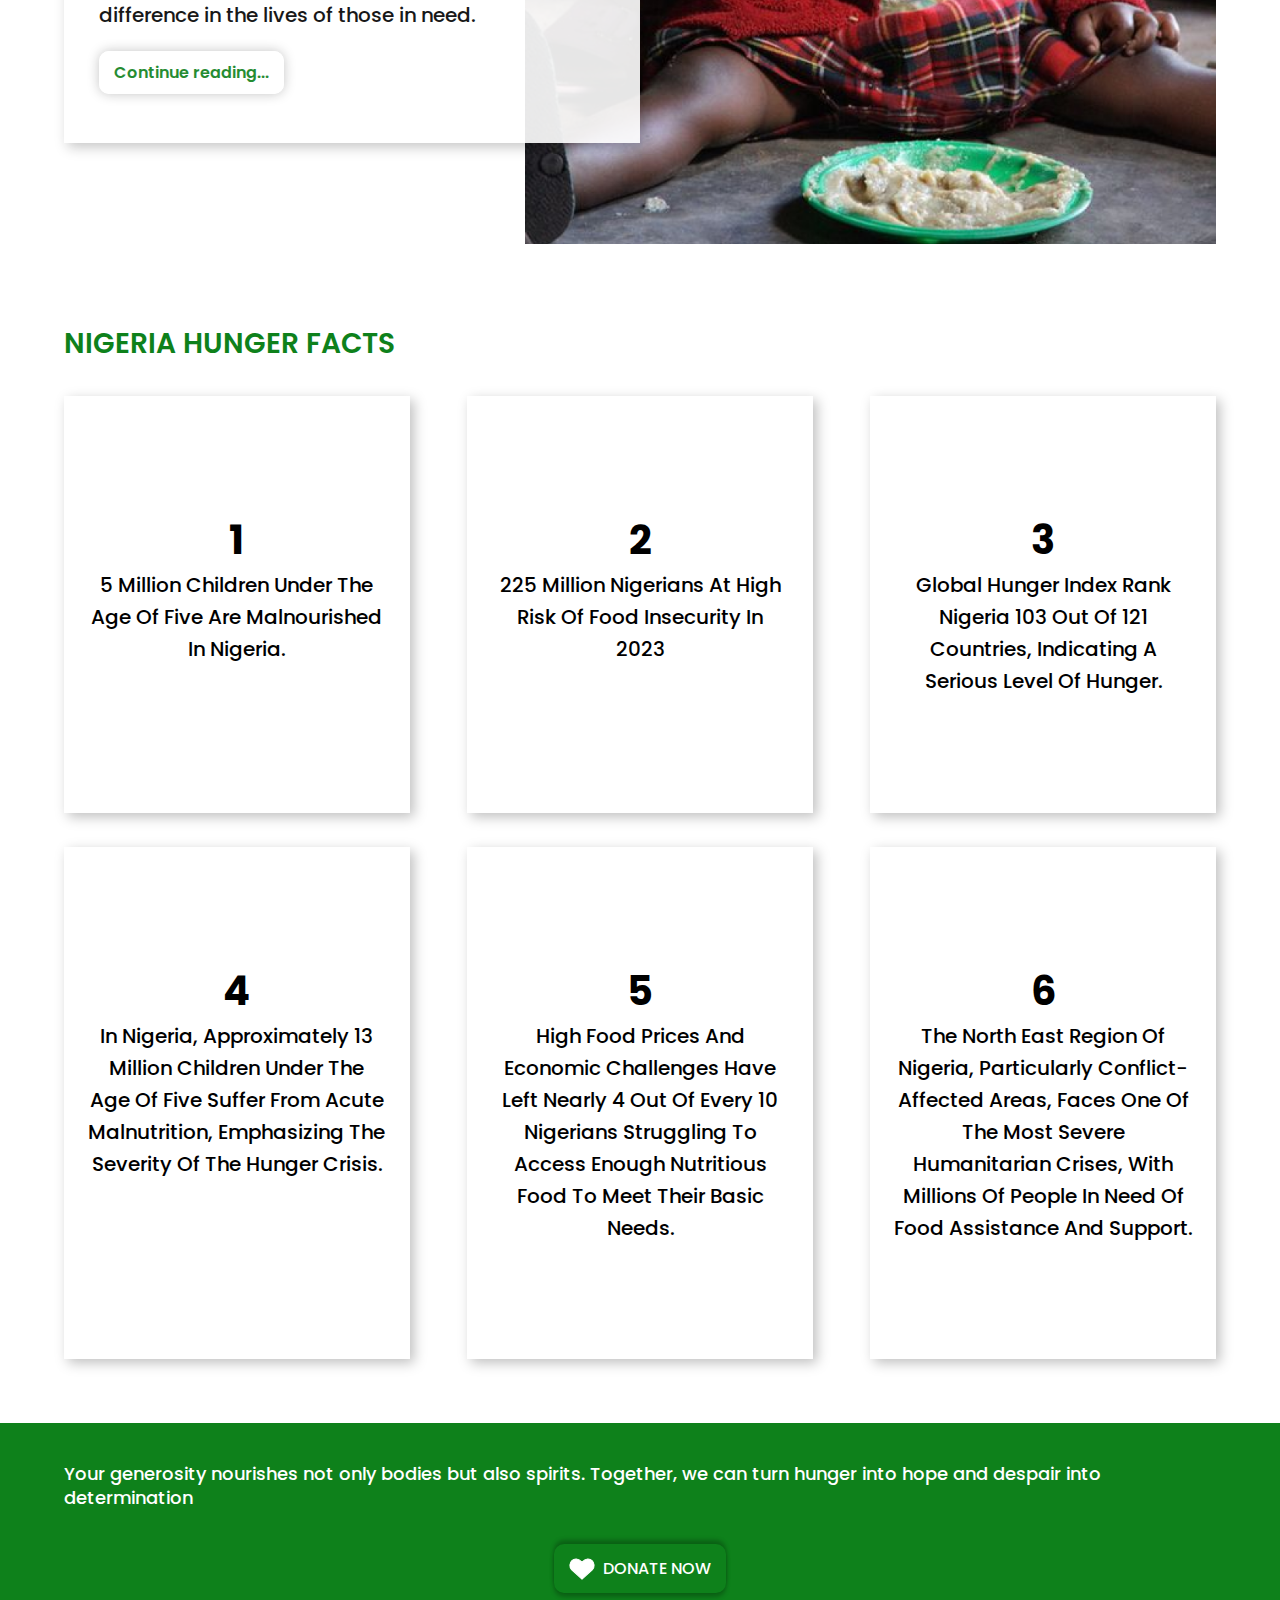
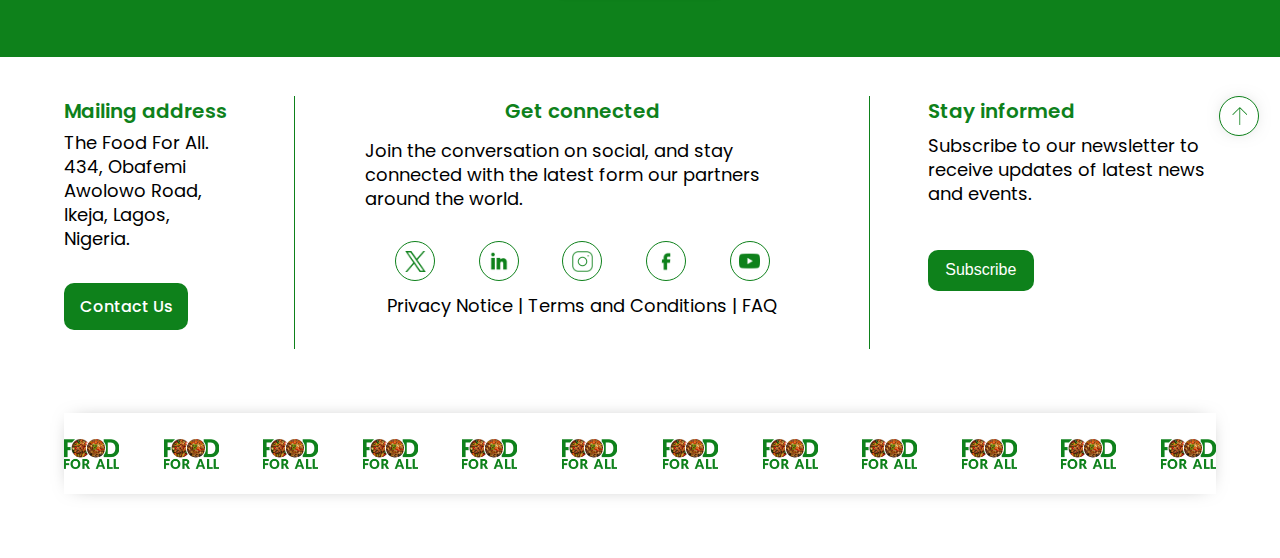
==== commit fe82970e: "Added some sliders to the donation mobile page" ====
--- a/index.html
+++ b/index.html
@@ -7,6 +7,7 @@
     <link rel="stylesheet" href="header-footer.css">
     <link rel="stylesheet" href="styles.css">
     <link rel="stylesheet" href="https://cdn.jsdelivr.net/npm/swiper@11/swiper-bundle.min.css"/>
+    <link rel="stylesheet" href="home-swiper-bundle.min.css">
 </head>
 <body>
     <header>
@@ -423,72 +424,68 @@
                 </div>
             </div>
 
-            <!-- Slider main container -->
-            <div class="swiper">
-                <!-- Additional required wrapper -->
-                <div class="swiper-wrapper">
-                <!-- Slides -->
-                <div class="swiper-slide">
-                    <div class="fact-check-slider">
-                        <h5>1</h5>
-                        <p>
-                            5 million children under the age of five are malnourished in nigeria.
-                        </p>
-                    </div>
-                </div>
-
-                <div class="swiper-slide">
-                    <div class="fact-check-slider">
-                        <h5>2</h5>
-                        <p>
-                            225 million Nigerians at high risk of food insecurity in 2023
-                        </p>
-                    </div>
-                </div>
-
-                <div class="swiper-slide">
-                    <div class="fact-check-slider">
-                        <h5>3</h5>
-                        <p>
-                            Global hunger index rank nigeria 103 out of 121 countries, indicating a serious level of hunger.
-                        </p>
-                    </div>
-                </div>
-
-                <div class="swiper-slide">
-                    <div class="fact-check-slider">
-                        <h5>4</h5>
-                        <p>
-                            In Nigeria, approximately 13 million children under the age of five suffer from acute malnutrition, emphasizing the severity of the hunger crisis.
-                        </p>
-                    </div>
-                </div>
-
-                <div class="swiper-slide">
-                    <div class="fact-check-slider">
-                        <h5>5</h5>
-                        <p>
-                            High food prices and economic challenges have left nearly 4 out of every 10 Nigerians struggling to access enough nutritious food to meet their basic needs.
-                        </p>
-                    </div>
-                </div>
-
-                <div class="swiper-slide">
-                    <div class="fact-check-slider">
-                        <h5>6</h5>
-                        <p>
-                            The North East region of Nigeria, particularly conflict-affected areas, faces one of the most severe humanitarian crises, with millions of people in need of food assistance and support.
-                        </p>
-                    </div>
-                </div>
-                ...
-                </div>
-                <!-- If we need pagination -->
-                <div class="swiper-pagination"></div>
+            <!-- Slider mobile container -->
+            <div class="fact-check-mobile-container">
+                <div class="container">
+                    <div class="card-container swiper">
+                        <div class="card-content">
+                            <div class="swiper-wrapper">
+                                <div class="fact-check swiper-slide">
+                                    <h5>1</h5>
+                                    <p>
+                                        5 million children under the age of five are malnourished in nigeria.
+                                    </p>
+                                </div>
+
+                                <div class="fact-check swiper-slide">
+                                    <h5>2</h5>
+                                    <p>
+                                        225 million Nigerians at high risk of food insecurity in 2023
+                                    </p>
+                                </div>
             
-                <!-- If we need navigation buttons -->
-                <div class="swiper-button-prev"></div>
-                <div class="swiper-button-next"></div>
+                                <div class="fact-check swiper-slide">
+                                    <h5>3</h5>
+                                    <p>
+                                        Global hunger index rank nigeria 103 out of 121 countries, indicating a serious level of hunger.
+                                    </p>
+                                </div>
+            
+                                <div class="fact-check swiper-slide">
+                                    <h5>4</h5>
+                                    <p>
+                                        In Nigeria, approximately 13 million children under the age of five suffer from acute malnutrition, emphasizing the severity of the hunger crisis.
+                                    </p>
+                                </div>
+            
+                                <div class="fact-check swiper-slide">
+                                    <h5>5</h5>
+                                    <p>
+                                        High food prices and economic challenges have left nearly 4 out of every 10 Nigerians struggling to access enough nutritious food to meet their basic needs.
+                                    </p>
+                                </div>
+            
+                                <div class="fact-check swiper-slide">
+                                    <h5>6</h5>
+                                    <p>
+                                        The North East region of Nigeria, particularly conflict-affected areas, faces one of the most severe humanitarian crises, with millions of people in need of food assistance and support.
+                                    </p>
+                                </div>
+                            </div>
+                        </div>
+            
+                          <!-- If we need pagination -->
+                        <div class="swiper-pagination"></div>
+            
+                        <!-- If we need navigation buttons -->
+                        <div class="swiper-button-prev swiper-btn">
+                            <!-- <i class="ri-arrow-left-s-line"></i> -->
+                        </div>
+                        <div class="swiper-button-next">
+                            <!-- <i class="ri-arrow-right-s-line"></i> -->
+                        </div>
+                    </div>
+                </div>
             </div>
         </section>
 
@@ -639,6 +636,7 @@
 
     <script src="script.js"></script>
     <script src="https://cdn.jsdelivr.net/npm/swiper@11/swiper-bundle.min.js"></script>
+    <script src="home-slider.js"></script>
 
     <script>
         function scrollToTop() {
--- a/header-footer.css
+++ b/header-footer.css
@@ -26,7 +26,7 @@
     right: 0;
     top: 0;
     z-index: 10;
-    padding: 0 5%;
+    padding: 1% 5%;
     background-color: #FFF;
 }
 
--- a/styles.css
+++ b/styles.css
@@ -642,7 +642,7 @@
 }
 
 .line-btn hr {
-    width: 87.7%;
+    width: 88.5%;
     border: 1px solid #0E811B;
 }
 
@@ -968,6 +968,7 @@
     
     .one-time-btn {
         font-size: 14px;
+        font-weight: 600;
         padding: 2% 5%;
     }
     
@@ -976,7 +977,8 @@
     }
     
     .monthly-btn {
-        font-size: 14px;
+        font-size: 16px;
+        font-weight: 600;
         width: 50%;
         padding: 2% 5%;
     }
@@ -994,7 +996,8 @@
     }
     
     .donation-form-selection button {
-        font-size: 14px;
+        font-size: 16px;
+        font-weight: 600;
         padding: 2% 5%;
     }
     
@@ -1013,7 +1016,7 @@
         border: 1px solid #000;
         background: #FFF;
         color: #000;
-        font-size: 14px;
+        font-size: 16px;
         font-weight: 500;
         line-height: normal;
         width: 100%;
@@ -1061,7 +1064,7 @@
      }
      
      .agreement span {
-         font-size: 14px;
+         font-size: 16px;
      }
     
     .hero-form-donate-btn {
@@ -1115,7 +1118,7 @@
     }
     
     .hero-form-donate-btn p {
-        font-size: 14px;
+        font-size: 16px;
     }
 
     .home-partners {
@@ -1200,7 +1203,7 @@
     
     .our-mission-txt p {
         color: #FFF;
-        font-size: 14px;
+        font-size: 16px;
         font-weight: 500;
         line-height: 40px; /* 200% */
         text-align: justify;
@@ -1236,7 +1239,7 @@
     }
     
     .our-work-txt p {
-        font-size: 14px;
+        font-size: 16px;
     }
     
     .stats-container {
@@ -1270,7 +1273,7 @@
     
     .stats-details p {
         color: #0E811B;
-        font-size: 14px;
+        font-size: 16px;
         line-height: normal;
     }
     
@@ -1303,7 +1306,7 @@
     
     .our-cart-combact-hunger-txt p {
         color: var(--BLACK, #0D0A0B);
-        font-size: 14px;
+        font-size: 16px;
         line-height: normal;
         text-align: justify;
         margin-bottom: 10%;
@@ -1312,7 +1315,7 @@
     
     .cart-link {
         color: #0E811B;
-        font-size: 14px;
+        font-size: 16px;
         font-weight: 500;
         line-height: normal;
         text-decoration: none;
@@ -1367,7 +1370,9 @@
     }
     
     .home-article-txt p {
-        font-size: 14px;
+        font-size: 16px;
+        font-weight: 500;
+        line-height: 30px; /* 200% */
     }
     
     .home-article-link {
@@ -1388,14 +1393,15 @@
     }
     
     .line-btn hr {
-        width: 60%;
+        width: 70%;
         border: 1px solid #0E811B;
     }
     
     .line-btn a {
-        font-size: 14px;
+        font-size: 15px;
+        font-weight: 600;
         padding: 2% 2%;
-        width: 40%;
+        width: 30%;
         text-align: center;
     }
     
@@ -1413,7 +1419,7 @@
     .mission-target h3 {
         color: #FFF;
         text-align: center;
-        font-size: 24px;
+        font-size: 22px;
         font-weight: 500;
         line-height: normal;
         width: 70%;
@@ -1422,9 +1428,9 @@
     
     .mission-target p {
         color: #FFF;
-        font-size: 14px;
+        font-size: 16px;
         font-weight: 400;
-        line-height: normal;
+        line-height: 30px; /* 200% */
     }
     
     .mission-target-stats {
@@ -1439,9 +1445,9 @@
     
     .mission-stats-title p {
         color: #FFF;
-        font-size: 14px;
+        font-size: 16px;
         font-weight: 400;
-        line-height: normal;
+        line-height: 30px; /* 200% */
     }
     
     .mission-stats-title p span {
@@ -1455,14 +1461,14 @@
     }
     
     .mission-stats-info img {
-        width: 18%;
+        width: 14%;
     }
     
     .mission-stats-info p {
         color: #FFF;
-        font-size: 24px;
+        font-size: 18px;
         font-weight: 500;
-        line-height: normal;
+        line-height: 30px; /* 200% */
     }
     
     hr {
@@ -1471,8 +1477,10 @@
     }
     
     .mission-target h4 {
-        font-size: 24px;
-        margin-bottom: 2%;
+        font-size: 22px;
+        width: 70%;
+        text-align: center;
+        margin: 0 auto 2% auto;
     }
     
     .our-cart-last h5 {
@@ -1485,9 +1493,9 @@
     
     .our-cart-last p {
         color: #000;
-        font-size: 14px;
+        font-size: 16px;
         font-weight: 500;
-        line-height: 40px; /* 200% */
+        line-height: 30px; /* 200% */
         text-align: justify;
     }
     
@@ -1524,29 +1532,62 @@
         font-weight: 600;
         line-height: 58px; /* 120.833% */
         margin-bottom: 2%;
+        text-align: center;
+    }
+
+    .fact-check-mobile-container {
+        max-width: 100%;
+        height: auto;
+    }
+
+    .container {
+        display: flex;
+        justify-content: center;
+        align-items: center;
+        /* height: 100vh; */
+    }
+    
+    .card-container {
+        /* padding: 3%; */
+        padding: 5rem;
+    }
+    
+    .card-content {
+        margin-inline: 1.75rem;
+        border-radius: 1.25rem;
+        overflow: hidden;
     }
     
     .fact-check-cart {
         display: none;
-        justify-content: unset;
-        gap: 5%;
-    }
+        /* justify-content: unset;
+        gap: 5%; */
+    } 
+
+    /* .fact-check {
+        width: 100%;
+        background-color: #FFF;
+        box-shadow: 4px 4px 12px 0px rgba(0, 0, 0, 0.25);
+        padding: 10% 2%;
+        margin-bottom: 0%;
+        color: #000;
+        transition: ease 0.3s;
+    } */
 
     .swiper {
-        display: flex;
-        width: 80%;
+        display: flex !important;
+        width: 100%;
         height: fit-content;
     }
 
-    .fact-check-slider {
+    .fact-check {
         width: 50%;
-        background: var(--Pry-color, #0E811B);
-        box-shadow: 1.73743px 1.73743px 5.2123px 0px rgba(0, 0, 0, 0.25);
-        padding: 10% 2%;
+        box-shadow: 4px 4px 12px 0px rgba(0, 0, 0, 0.25);
+        padding: 3% 2%;
         margin-bottom: 5%;
-        color: #FFF;
         transition: ease 0.3s;
         float: right;
+        border: 0.1px solid #0E811B;
     }
     
     .fact-check:hover {
@@ -1555,23 +1596,27 @@
         scale: 120%;
     }
     
-    .fact-check-slider h5 {
+    .fact-check h5 {
         /* color: var(--BLACK, #0D0A0B); */
-        font-size: 24px;
+        font-size: 28px;
         font-weight: 700;
         line-height: 58px; /* 120.833% */
         text-transform: capitalize;
         text-align: center;
     }
     
-    .fact-check-slider p {
+    .fact-check p {
         /* color: #000; */
         text-align: center;
-        font-size: 14px;
+        font-size: 18px;
         font-weight: 500;
         line-height: 32px; /* 133.333% */
         text-transform: capitalize;
         align-items: center;
     }
-}
-
+
+    .swiper-button-prev, .swiper-button-next {
+        display: none !important;
+    }
+}
+
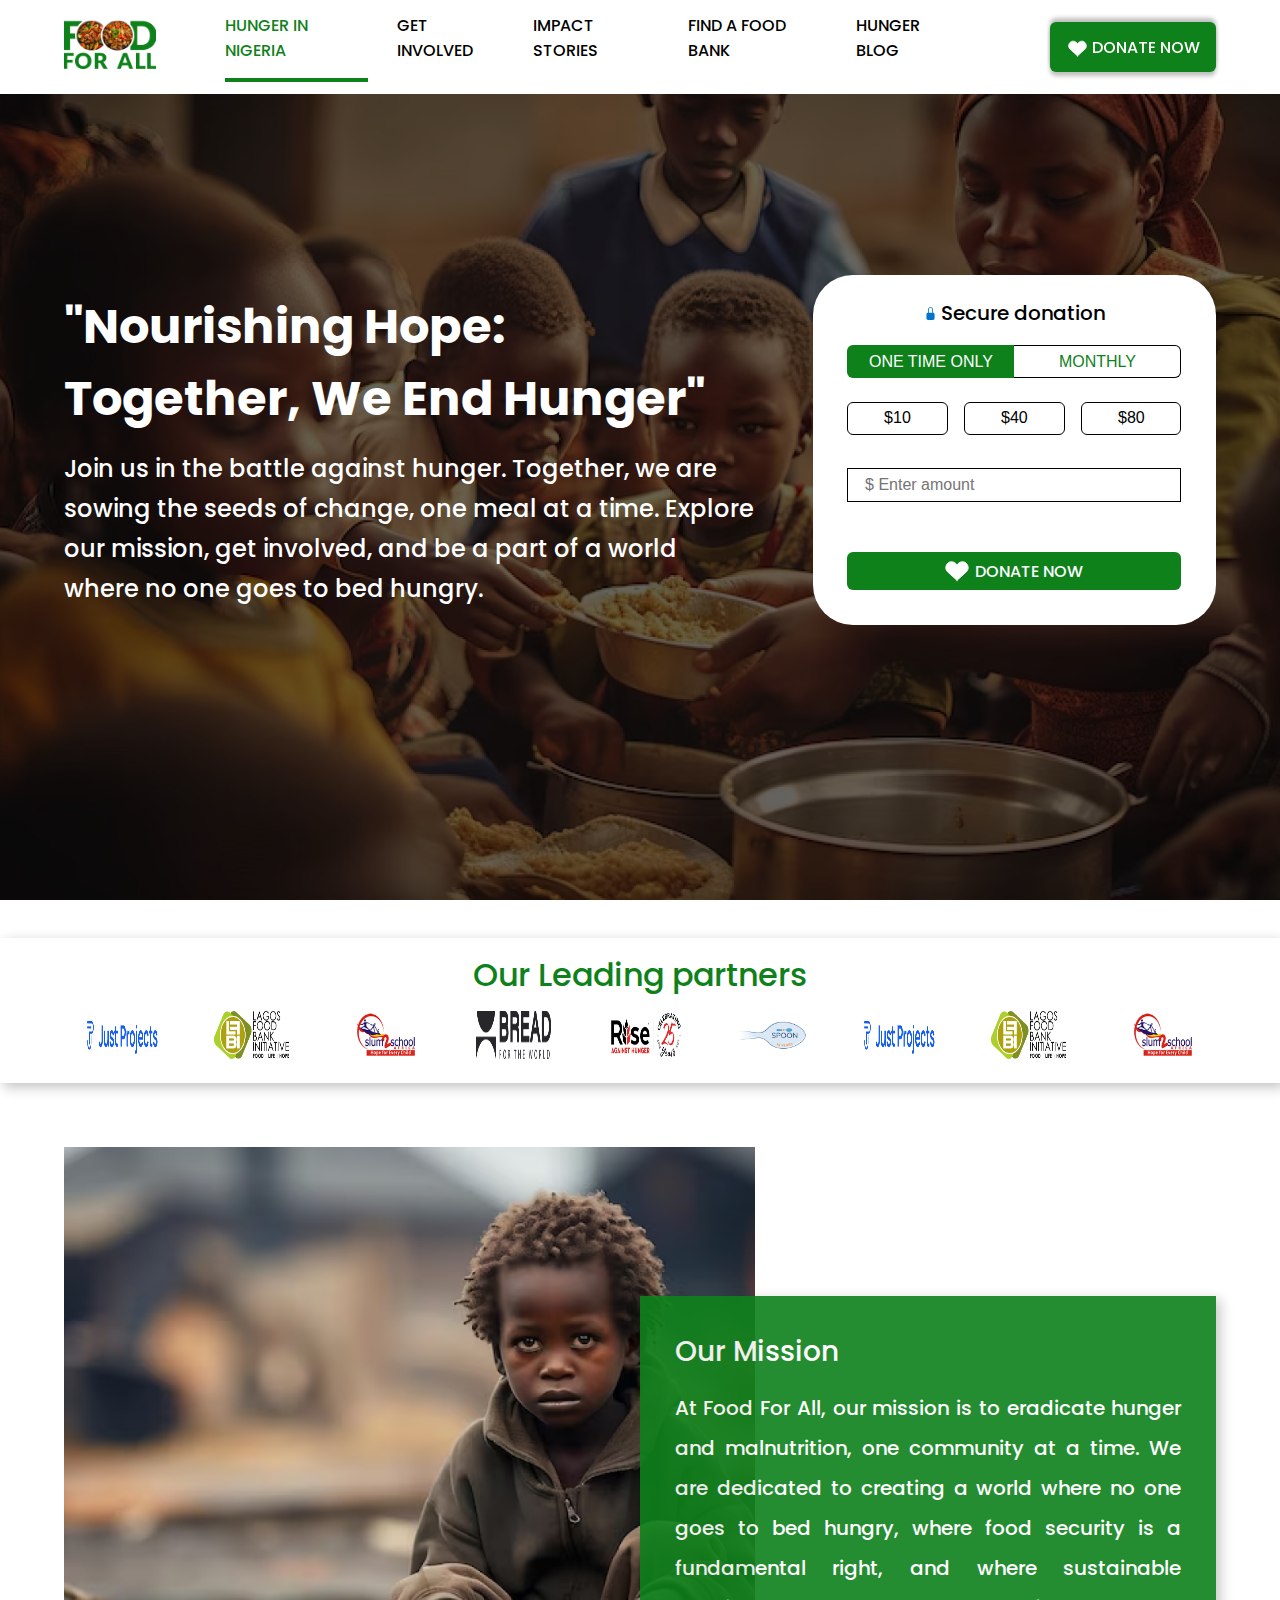
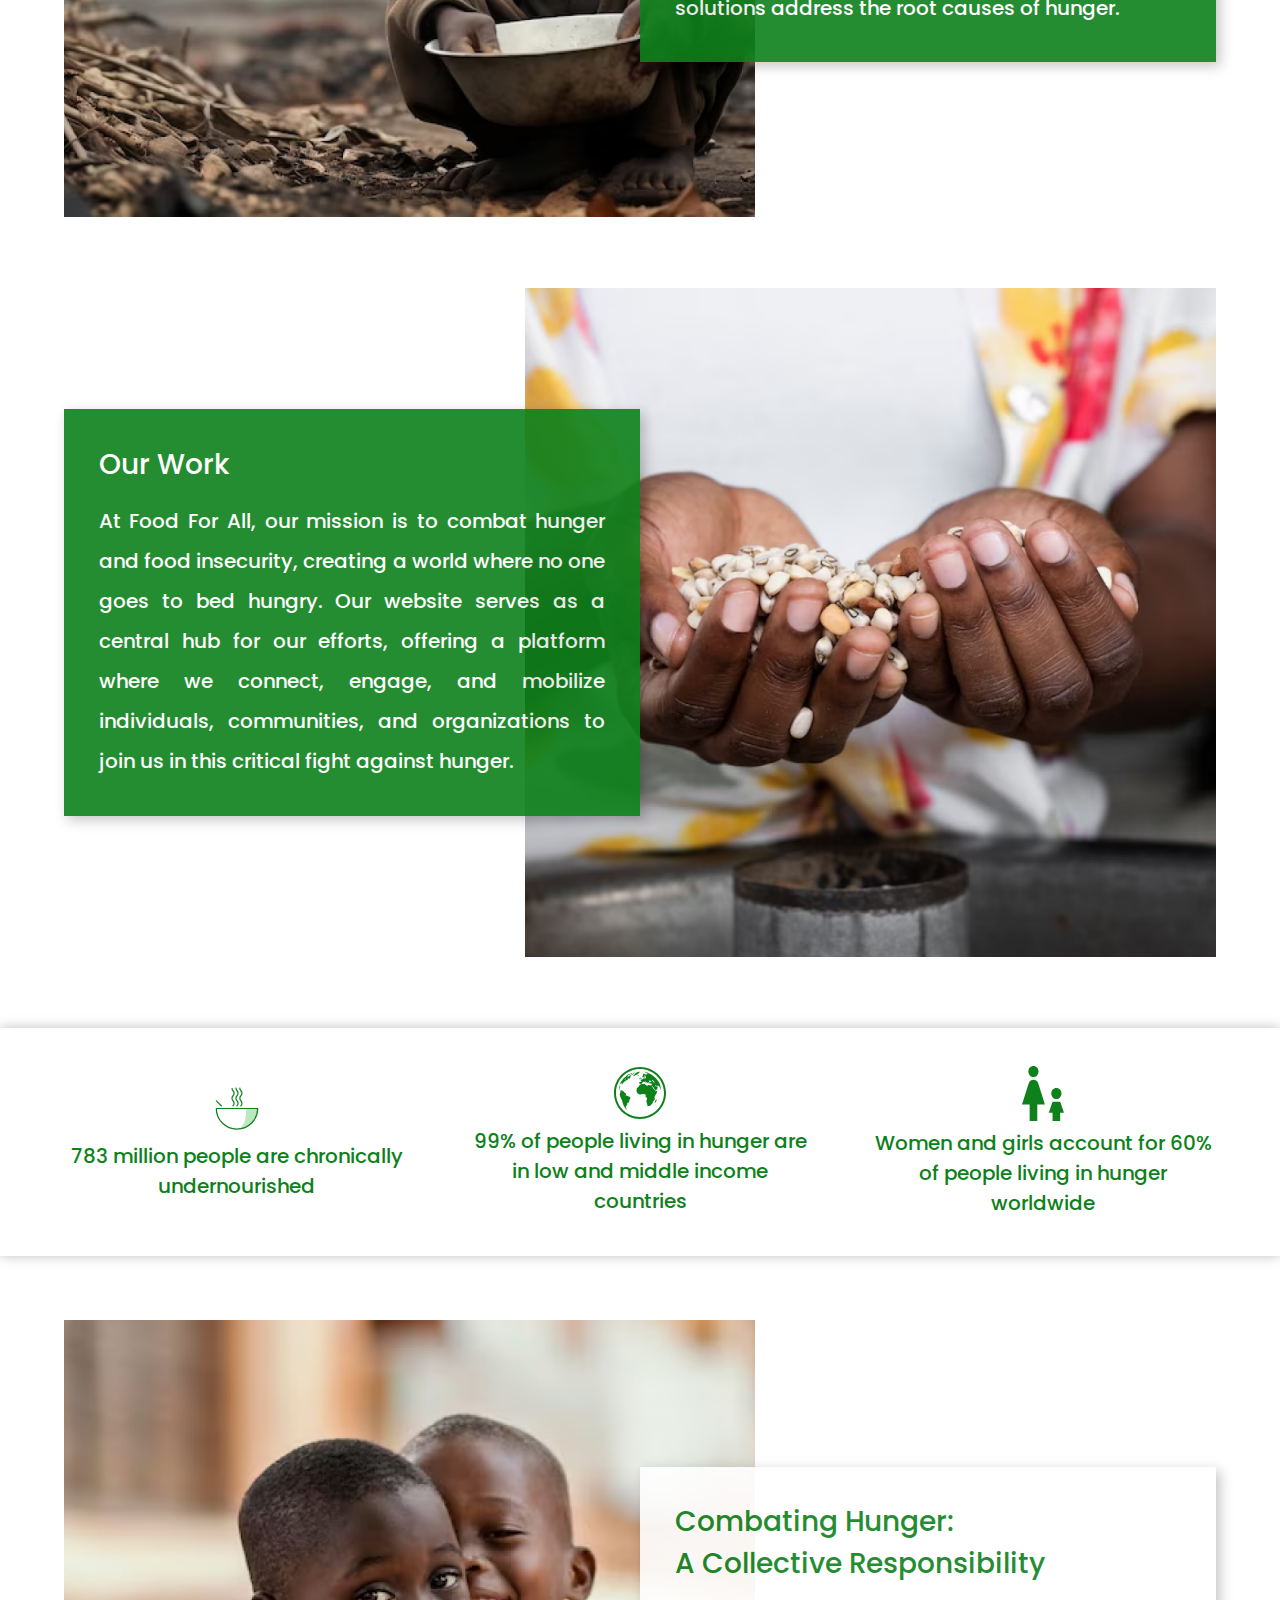
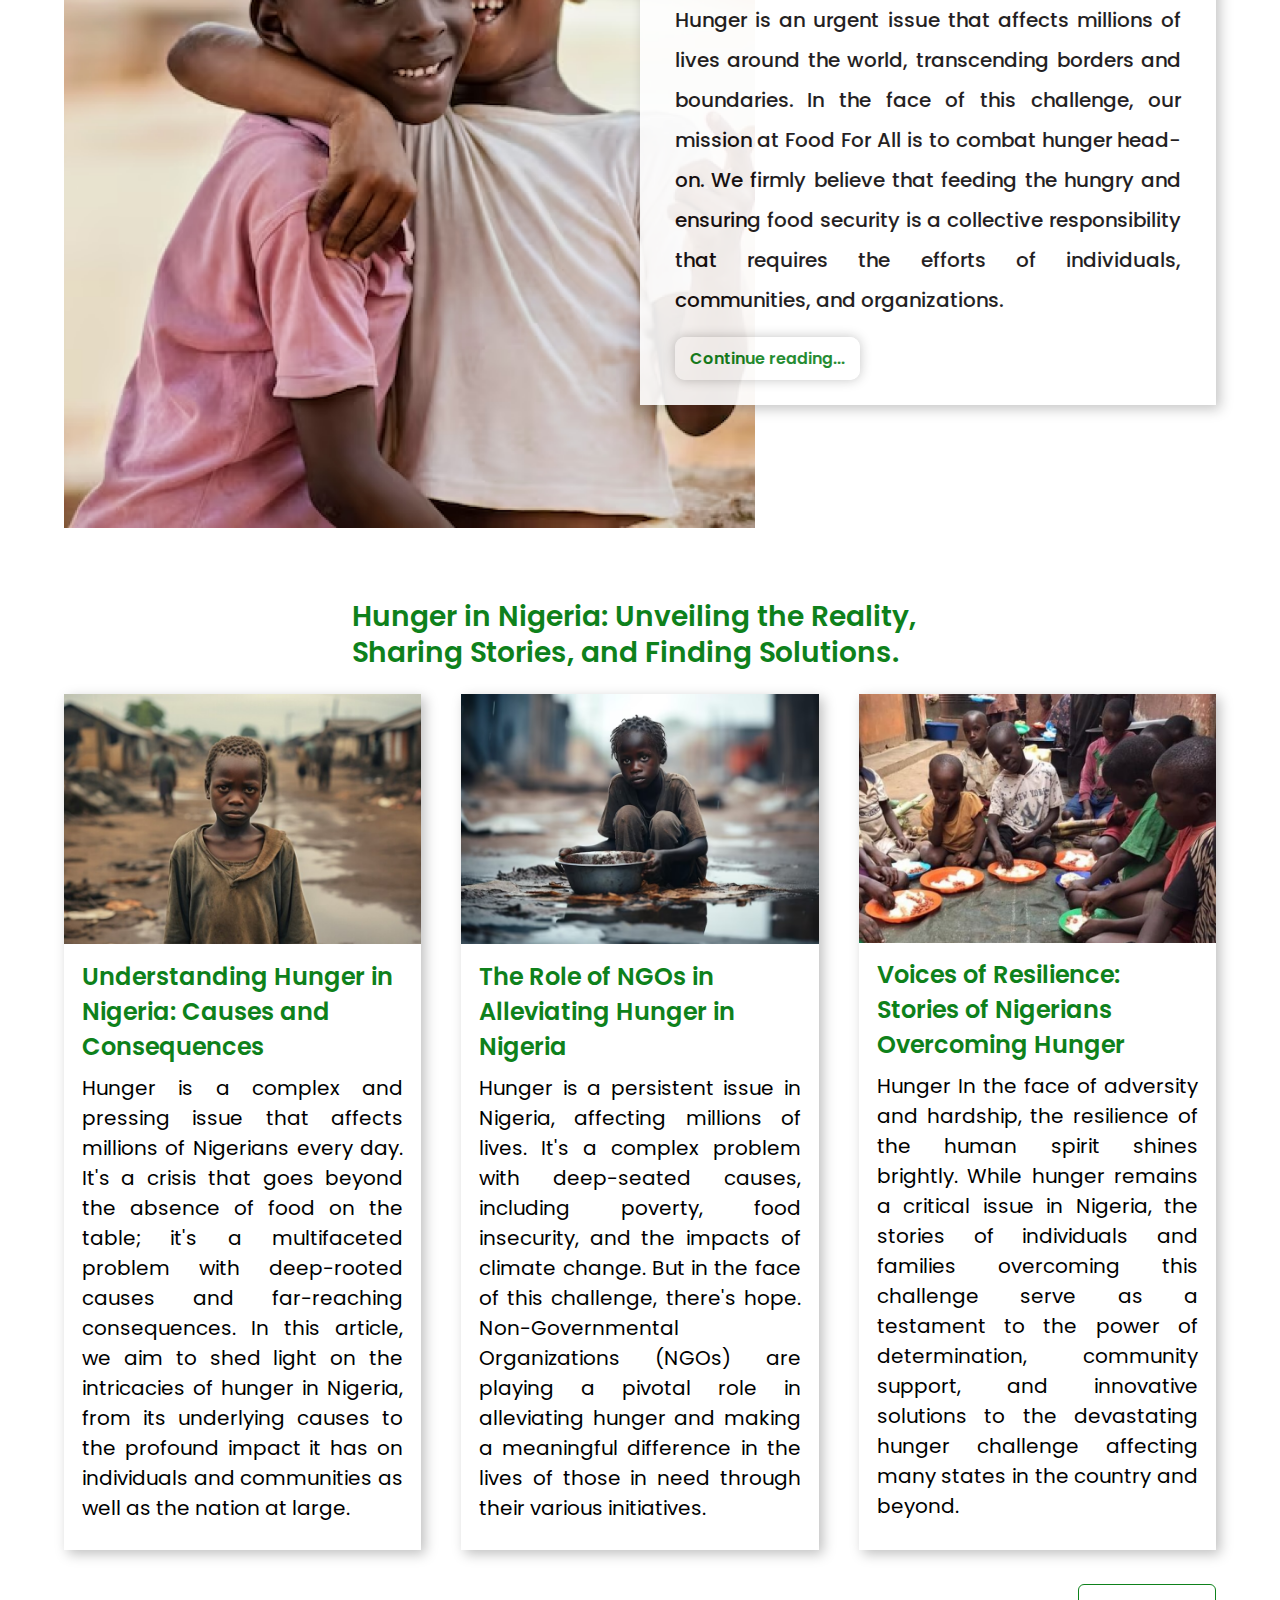
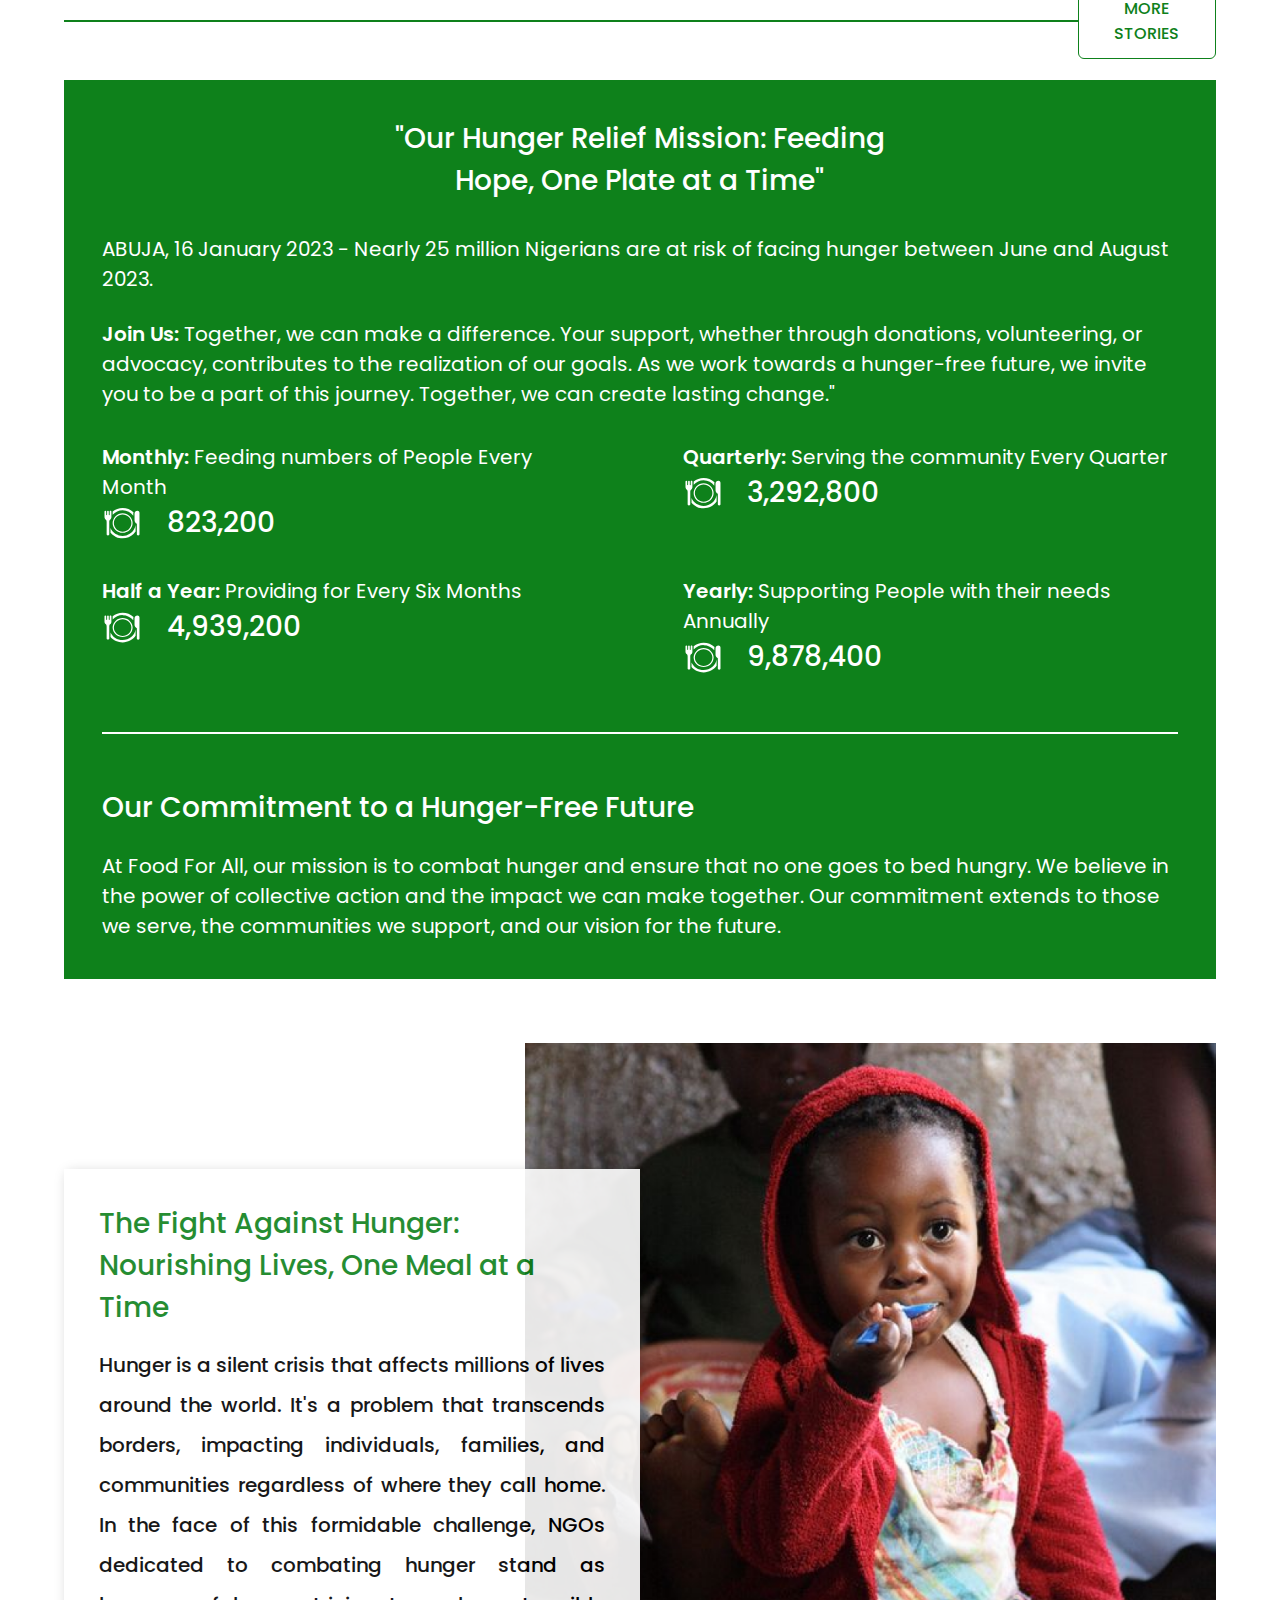
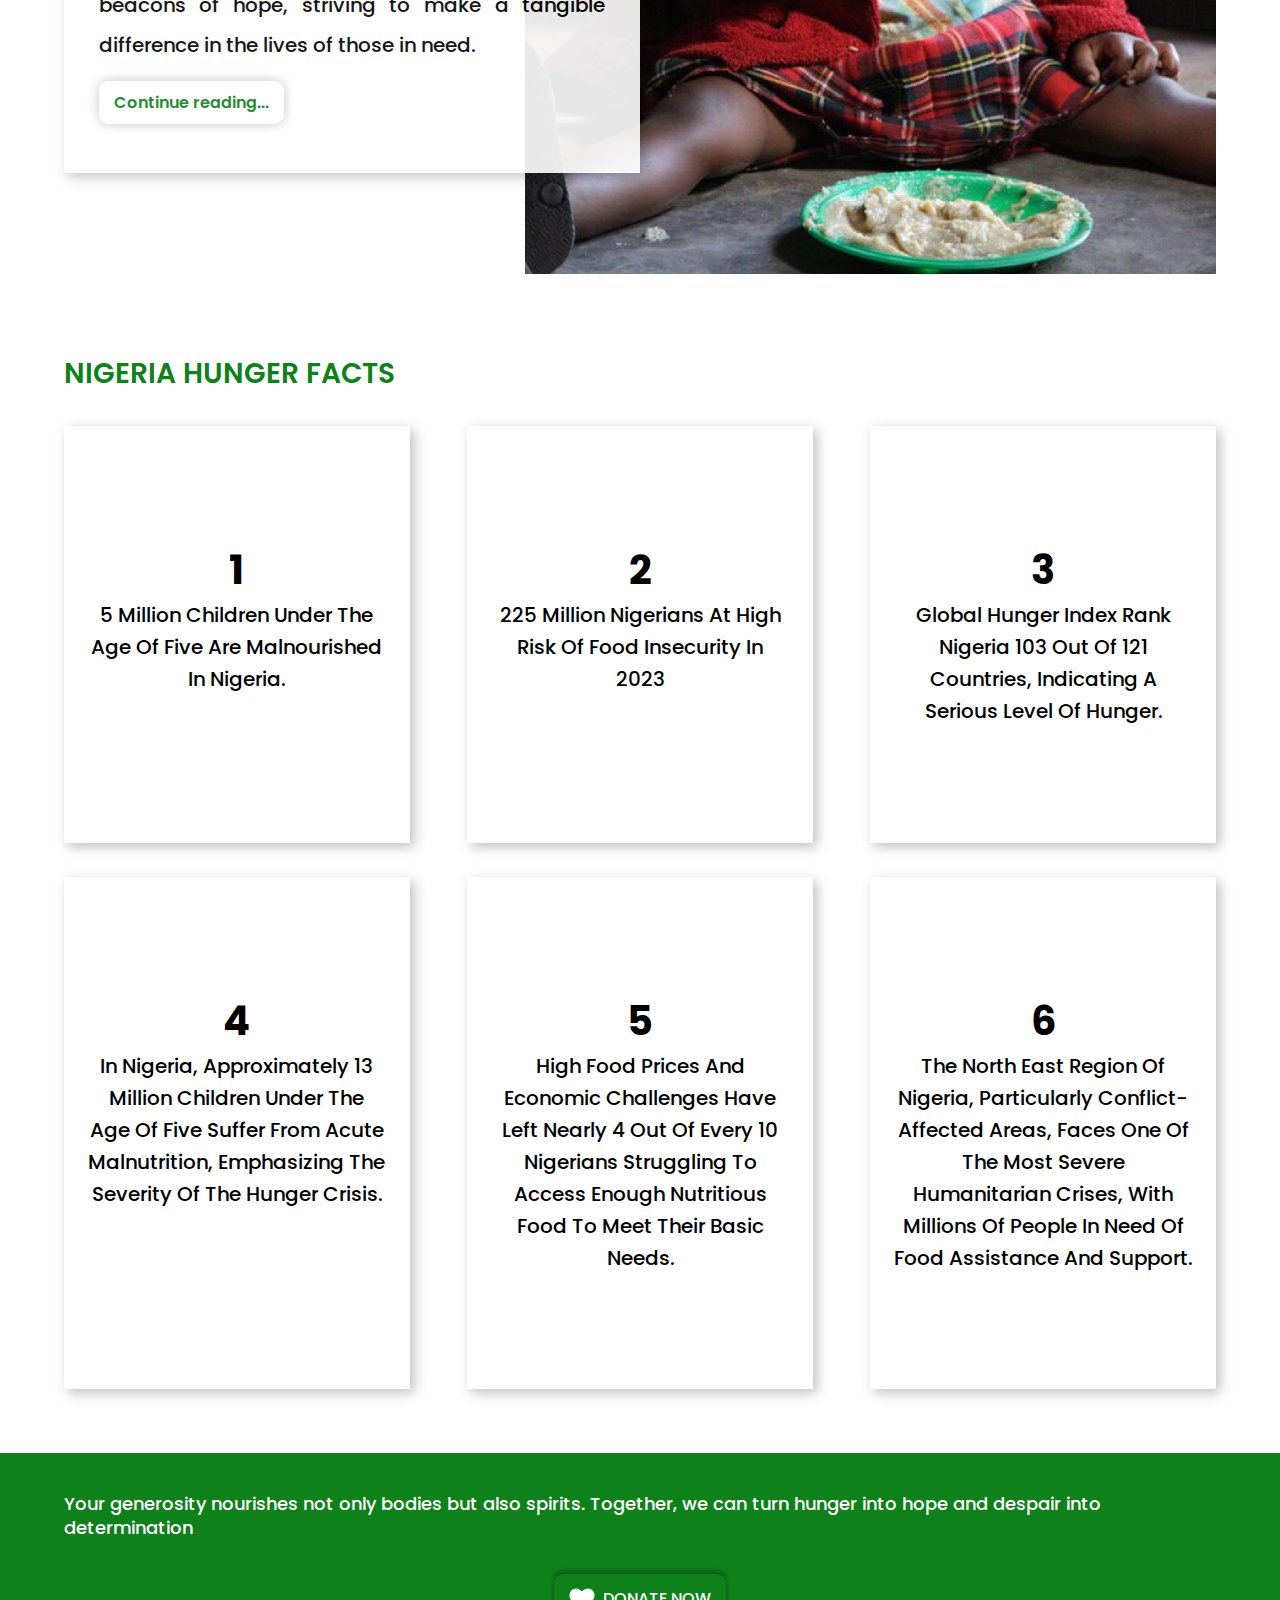
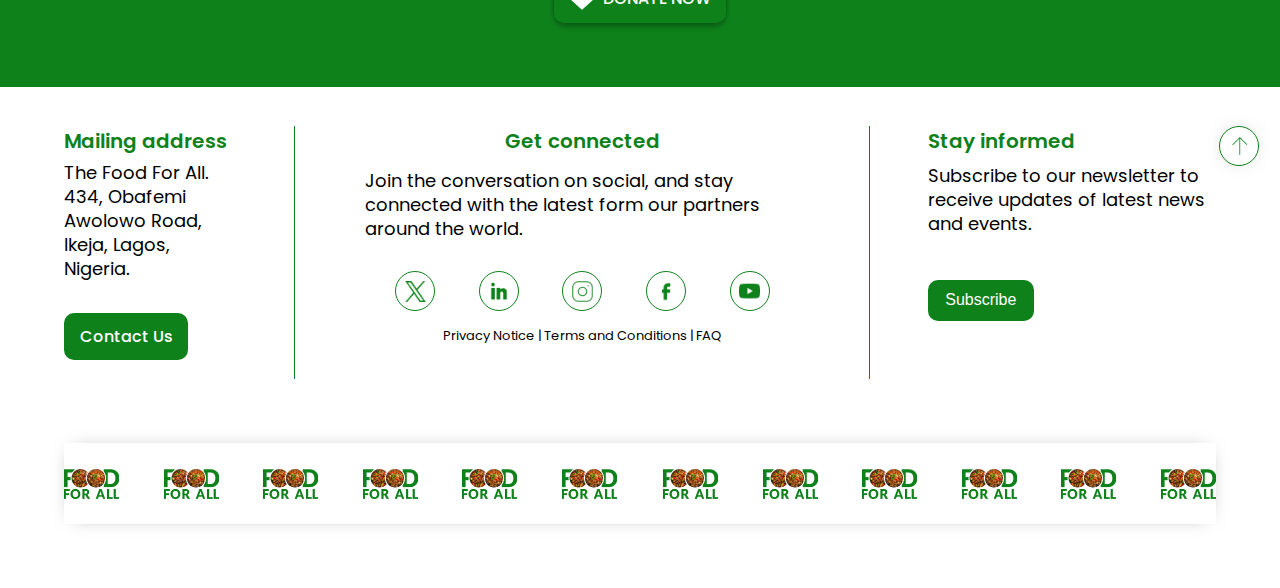
==== commit b8007e3e: "Added some changes to the homepage" ====
--- a/index.html
+++ b/index.html
@@ -310,7 +310,7 @@
 
             <div class="mission-target-stats">
                 <div class="mission-stats-title">
-                    <p><span>Monthly:</span> Feeding these numbers of People Every Month</p>
+                    <p><span>Monthly:</span> Feeding numbers of People Every Month</p>
                     <div class="mission-stats-info">
                         <img src="./assets/icons/fluent-emoji-high-contrast_fork-and-knife-with-plate.svg" alt="fork-and-knife-with-plate">
                         <p>823,200</p>
@@ -336,7 +336,7 @@
                 </div>
 
                 <div class="mission-stats-title">
-                    <p><span>Yearly:</span> Supporting People Annually</p>
+                    <p><span>Yearly:</span> Supporting People with their needs Annually</p>
                     <div class="mission-stats-info">
                         <img src="./assets/icons/fluent-emoji-high-contrast_fork-and-knife-with-plate.svg" alt="fork-and-knife-with-plate">
                         <p>9,878,400</p>
--- a/header-footer.css
+++ b/header-footer.css
@@ -278,6 +278,7 @@
 
 .contact-details-middle .privacy {
     text-align: center;
+    font-size: 13px;
 }
 
 .footer-subscribe p {
@@ -620,6 +621,20 @@
 
   /* Mobile Screen */
 @media screen and (max-width: 478px) {
+    header {
+        display: flex;
+        justify-content: space-between;
+        align-items: center;
+        margin: 0;
+        position: static;
+        /* left: 0;
+        right: 0;
+        top: 0; */
+        z-index: 10;
+        padding: 1% 5%;
+        background-color: #FFF;
+    }
+
     .header-logo {
         width: 20%;
     }
@@ -707,7 +722,7 @@
 }
 
 .donate-btn {
-    width: 40%;
+    width: 45%;
     display: flex;
     justify-content: center;
     gap: 5%;
@@ -785,7 +800,7 @@
 
 .contact-details-left p {
     color: #000;
-    font-size: 18px;
+    font-size: 16px;
     font-weight: 400;
     line-height: 24px;
     margin: 1% 0 10% 0;
@@ -793,7 +808,7 @@
 
 .contact-details-middle p {
     color: #000;
-    font-size: 18px;
+    font-size: 16px;
     font-weight: 400;
     line-height: 24px;
     margin: 0% 0 7% 0;
@@ -801,7 +816,7 @@
 
 .footer-subscribe p {
     color: #000;
-    font-size: 18px;
+    font-size: 16px;
     font-weight: 400;
     line-height: 24px;
     margin: 1% 0 10% 0;
@@ -1029,11 +1044,32 @@
 
 .middle .privacy {
     color: #000;
-    font-size: 18px;
+    font-size: 16px;
     font-weight: 400;
     line-height: normal;
-    width: 50%;
+    /* width: 50%; */
     text-align: center;
+}
+
+.go-to-the-top {
+    background-color: #FFF;
+    width: 30px;
+    height: 30px;
+    border-radius: 50%;
+    border: 1px solid #0E811B;
+    box-shadow: 0 0px 20px -10px rgba(0, 0, 0, 0.5);
+    display: flex;
+    align-items: center;
+    justify-content: center;
+    position: absolute;
+    /* bottom: 0; */
+    top: 0;
+    right: 0%;
+    text-align: end;
+}
+
+.go-to-the-top img {
+    width: 40%;
 }
 
 .slider-wrapper {
--- a/styles.css
+++ b/styles.css
@@ -884,15 +884,15 @@
         display: flex;
         flex-direction: column;
         align-items: center;
-        justify-content: space-between;
+        justify-content: center;
         padding: 0 5%;
         animation: fade 20s infinite linear;
         position: relative;
     }
     
     .hero-overlay {
-        background: #0202022a;
-        opacity: 0.8;
+        background: #000;
+        opacity: 0.4;
         position: absolute;
         /* width: 100%; */
         top: 0;
@@ -905,7 +905,8 @@
     .home-hero-txt {
         width: 100%;
         z-index: 2;
-        padding: 20% 0;
+        /* margin: 50% 0; */
+        
     }
     
     .home-hero-txt h1 {
@@ -914,7 +915,7 @@
         /* padding: 1% 2%; */
         /* mix-blend-mode: screen; */
         /* border-radius: 0 32px 0 32px; */
-        font-size: 24px;
+        font-size: 28px;
         font-weight: 700;
         line-height: 120%; /* 28.8px */
         margin-bottom: 3%;
@@ -923,10 +924,11 @@
     
     .home-hero-txt p {
         color: #FFF;
-        font-size: 16px;
+        font-size: 20px;
         font-weight: 500;
-        line-height: 16px; /* 114.286% */
-        width: 80%;
+        line-height: 30px; /* 114.286% */
+        width: 100%;
+        text-align: justify;
     }
     
     .mobile-form {
@@ -1130,8 +1132,8 @@
     
     .home-partners h5 {
         color: var(--Pry-color, #0E811B);
-        font-size: 20px;
-        font-weight: 500;
+        font-size: 24px;
+        font-weight: 600;
         line-height: normal;
         text-align: center;
         margin-bottom: 2%;
@@ -1255,20 +1257,20 @@
         display: flex;
         flex-direction: column;
         align-items: center;
-        width: 50%;
+        width: 90%;
         margin-bottom: 10%;
     }
     
     .stats-img-1 {
-        width: 30%;
+        width: 20%;
     }
     
     .stats-img-2 {
-        width: 25%;
+        width: 15%;
     }
     
     .stats-img-3 {
-        width: 20%;
+        width: 10%;
     }
     
     .stats-details p {
@@ -1300,7 +1302,8 @@
     }
     
     .our-cart-combact-hunger-txt h5 {
-        font-size: 18px;
+        font-size: 20px;
+        font-weight: 600;
         margin-bottom: 3%;
     }
     
@@ -1327,6 +1330,7 @@
         padding: 3% 5%;
         margin-top: 3%;
         display: unset;
+        border: 1px solid #0E811B;
     }
     
     .cart-link:hover {
@@ -1339,13 +1343,13 @@
     
     article h3 {
         color: var(--Pry-color, #0E811B);
-        font-size: 18px;
+        font-size: 24px;
         font-weight: 600;
         line-height: normal;
         background: var(--WHITE, #FFF);
         box-shadow: none;
-        margin-bottom: 5%;
-        width: 90%;
+        margin-bottom: 3%;
+        width: 100%;
     }
     
     .home-article-container {
@@ -1364,8 +1368,8 @@
        padding: 2% 5%;
     }
     
-    .home-article-txt h5 {
-        font-size: 24px;
+    .home-article-txt a {
+        font-size: 20px;
         margin: 3% 0;
     }
     
@@ -1393,7 +1397,7 @@
     }
     
     .line-btn hr {
-        width: 70%;
+        width: 60%;
         border: 1px solid #0E811B;
     }
     
@@ -1401,7 +1405,7 @@
         font-size: 15px;
         font-weight: 600;
         padding: 2% 2%;
-        width: 30%;
+        width: 40%;
         text-align: center;
     }
     
@@ -1418,11 +1422,11 @@
     
     .mission-target h3 {
         color: #FFF;
-        text-align: center;
-        font-size: 22px;
+        text-align: left;
+        font-size: 24px;
         font-weight: 500;
         line-height: normal;
-        width: 70%;
+        width: 100%;
         margin: 0 auto 3% auto;
     }
     
@@ -1439,7 +1443,7 @@
     }
     
     .mission-stats-title {
-        width: 45%;
+        width: 48%;
         margin: 3% 0 0 0;
     }
     
@@ -1461,7 +1465,7 @@
     }
     
     .mission-stats-info img {
-        width: 14%;
+        width: 20%;
     }
     
     .mission-stats-info p {
@@ -1477,9 +1481,9 @@
     }
     
     .mission-target h4 {
-        font-size: 22px;
-        width: 70%;
-        text-align: center;
+        font-size: 24px;
+        width: 100%;
+        text-align: left;
         margin: 0 auto 2% auto;
     }
     
@@ -1587,7 +1591,7 @@
         margin-bottom: 5%;
         transition: ease 0.3s;
         float: right;
-        border: 0.1px solid #0E811B;
+        border: 1px solid #0E811B;
     }
     
     .fact-check:hover {
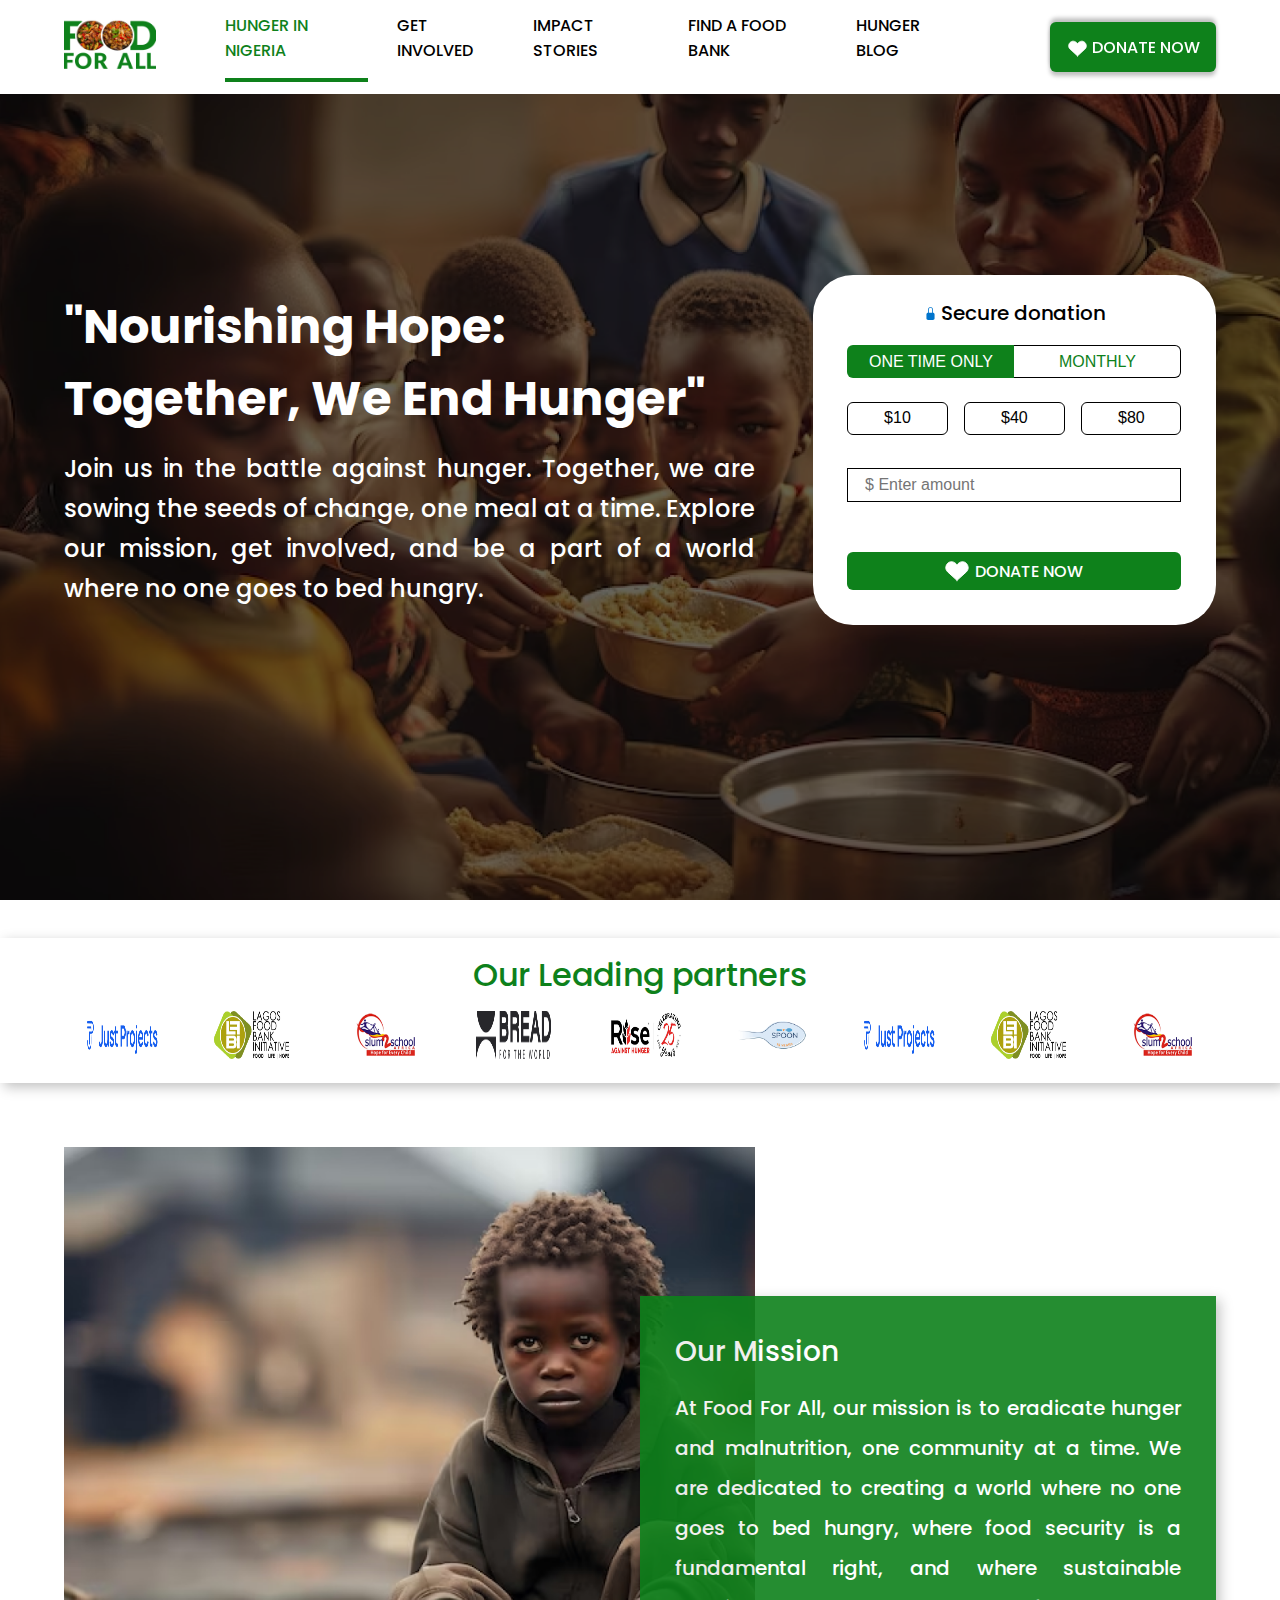
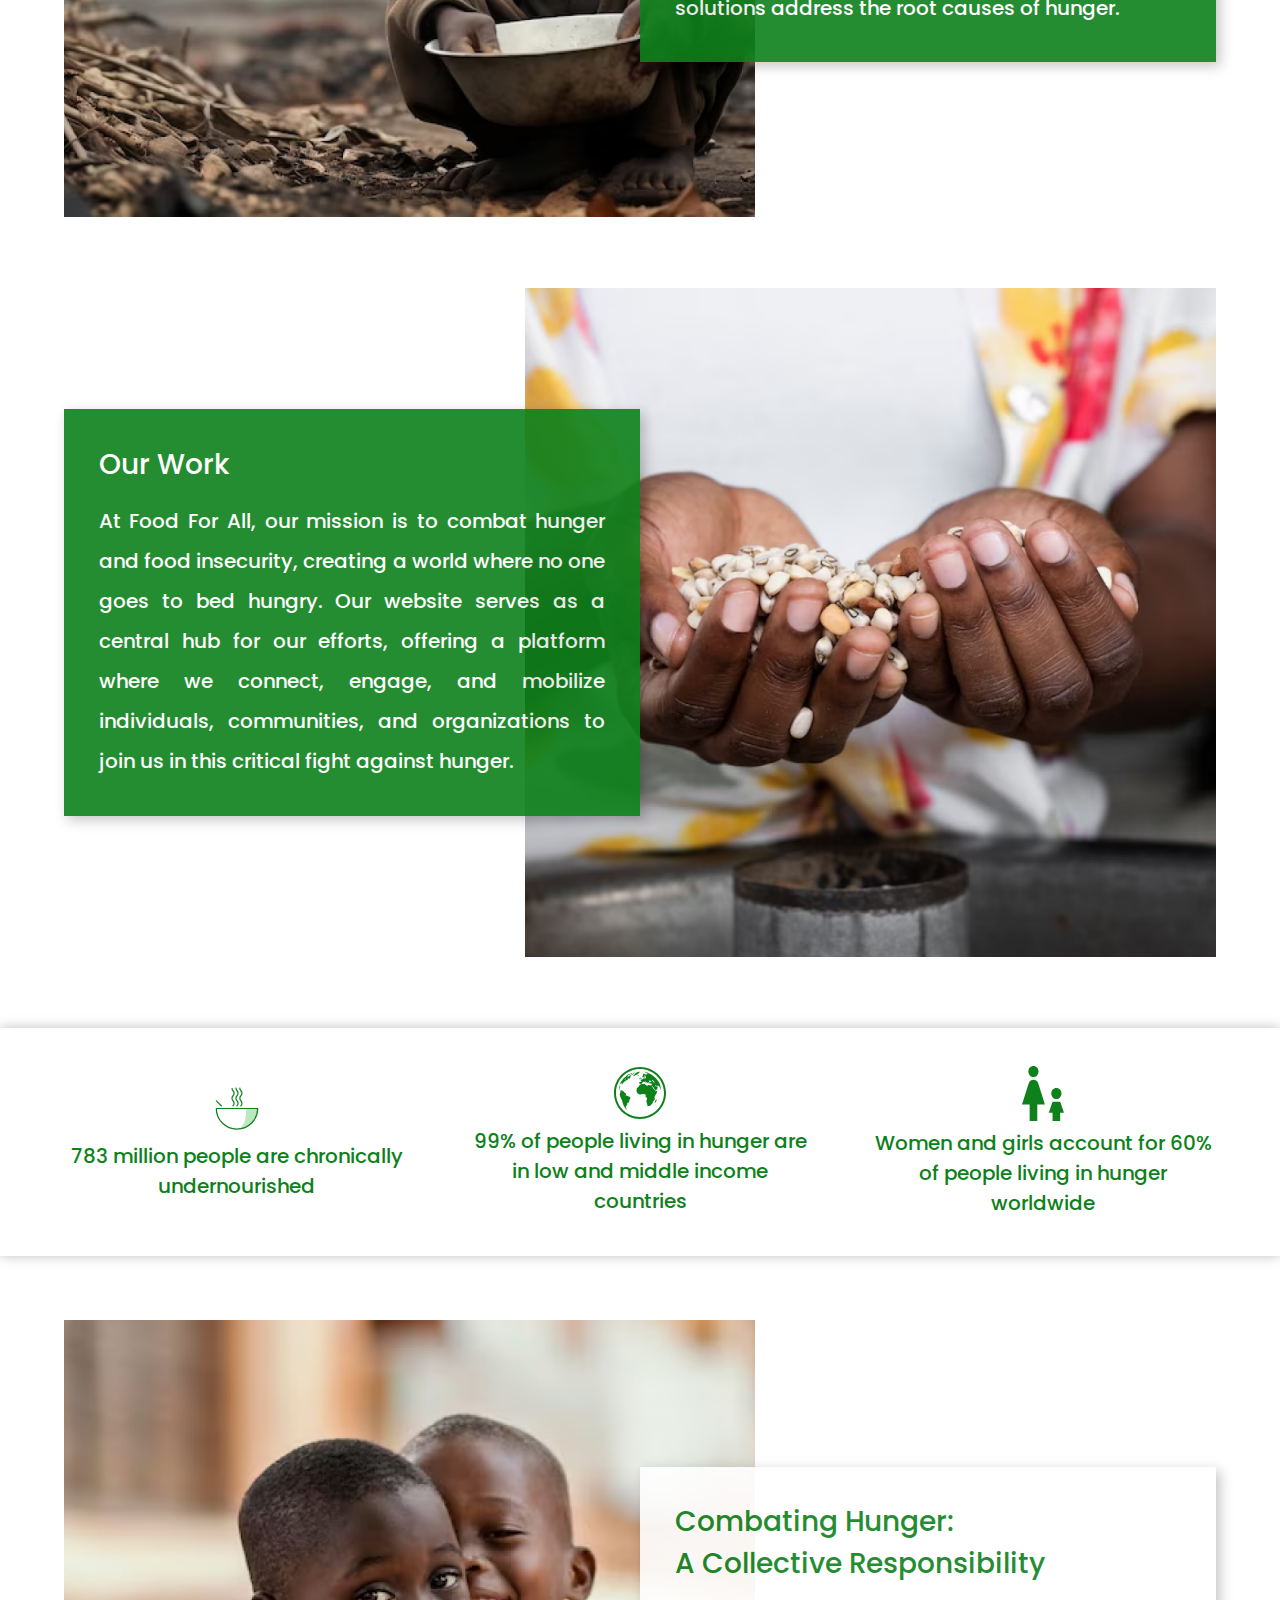
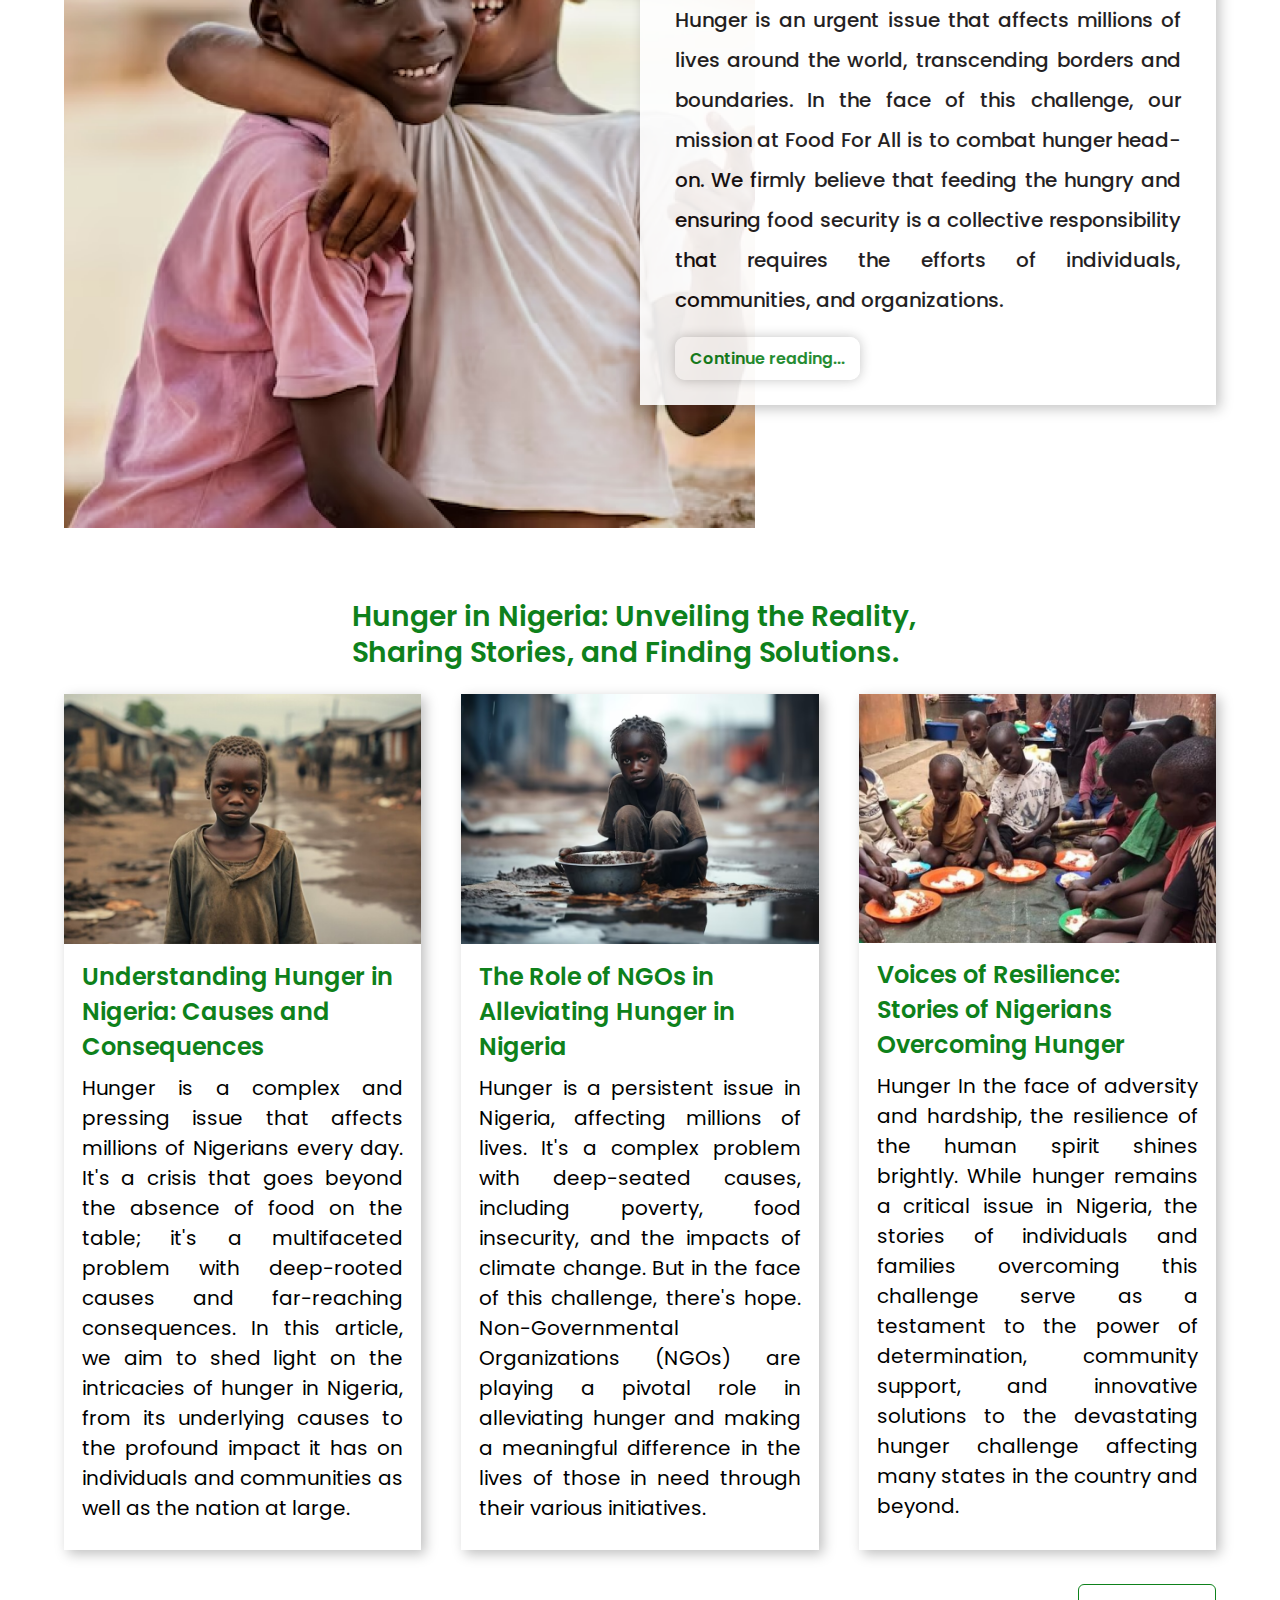
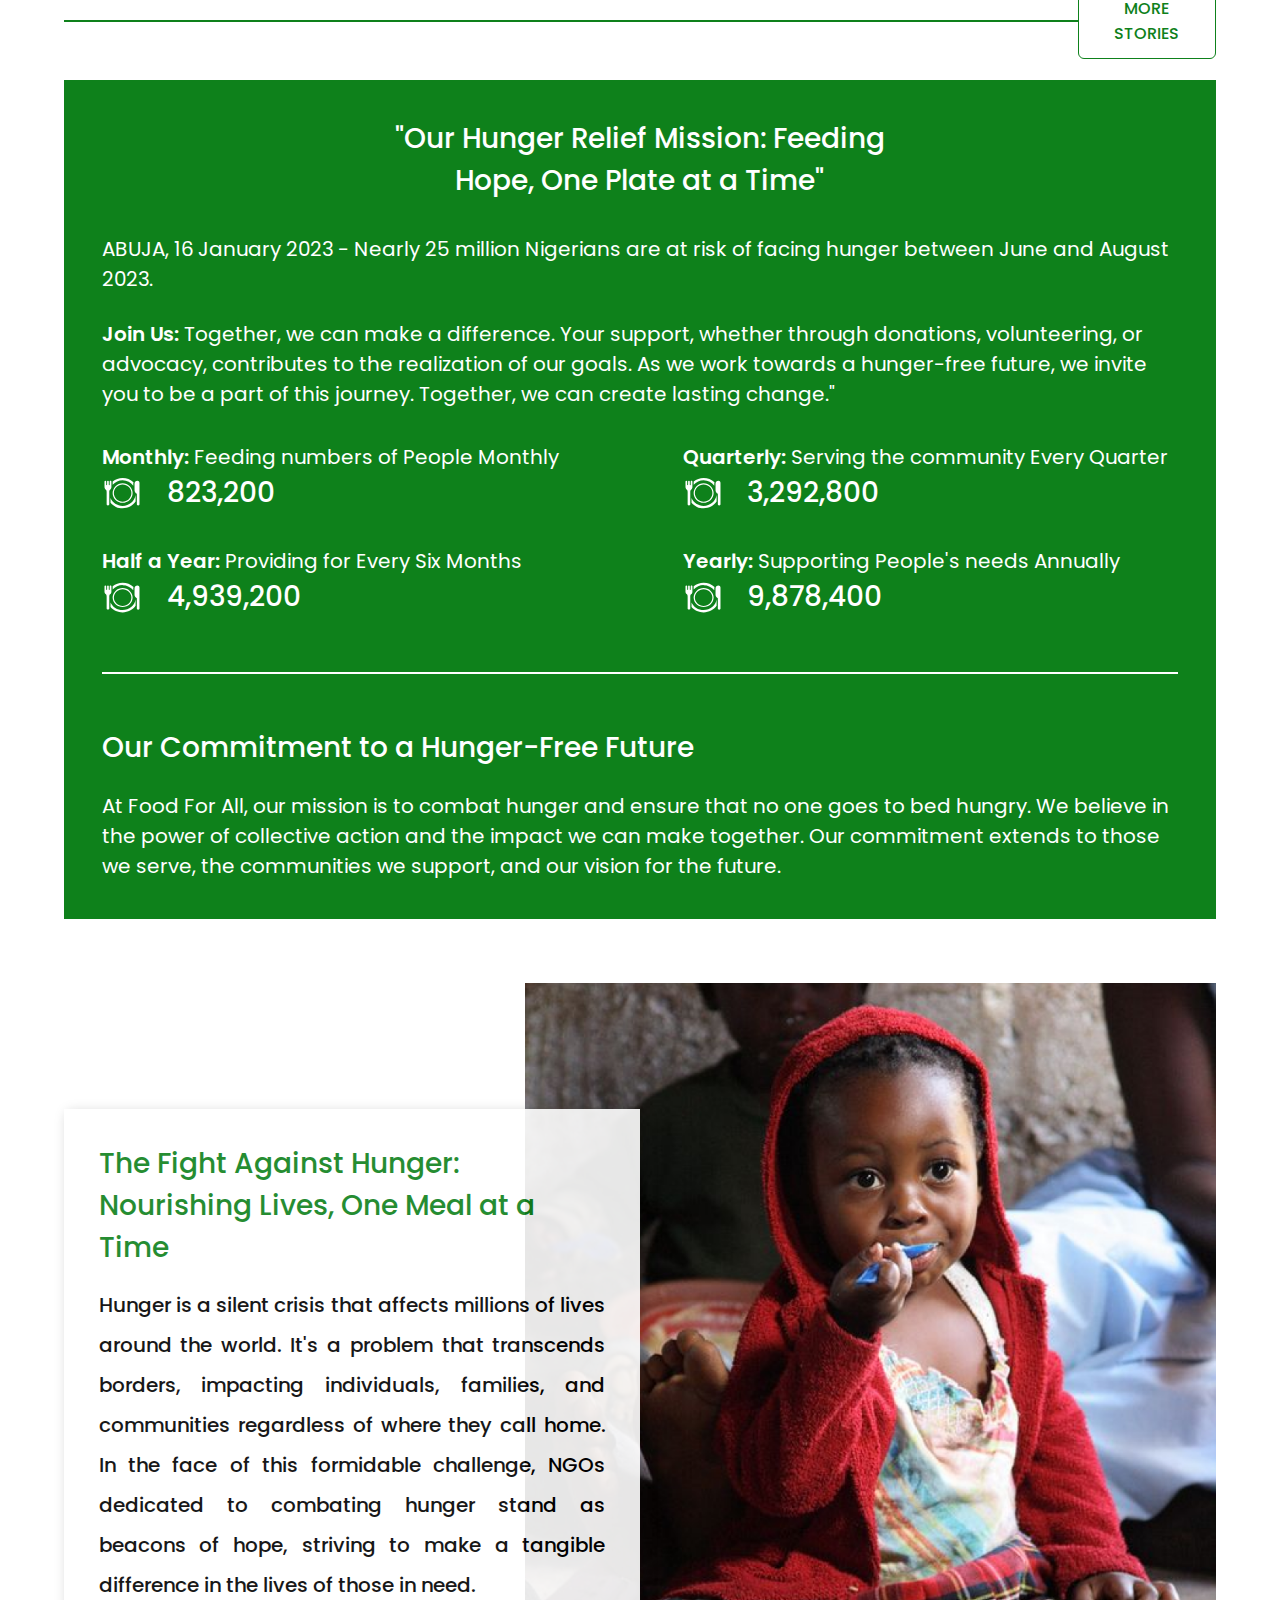
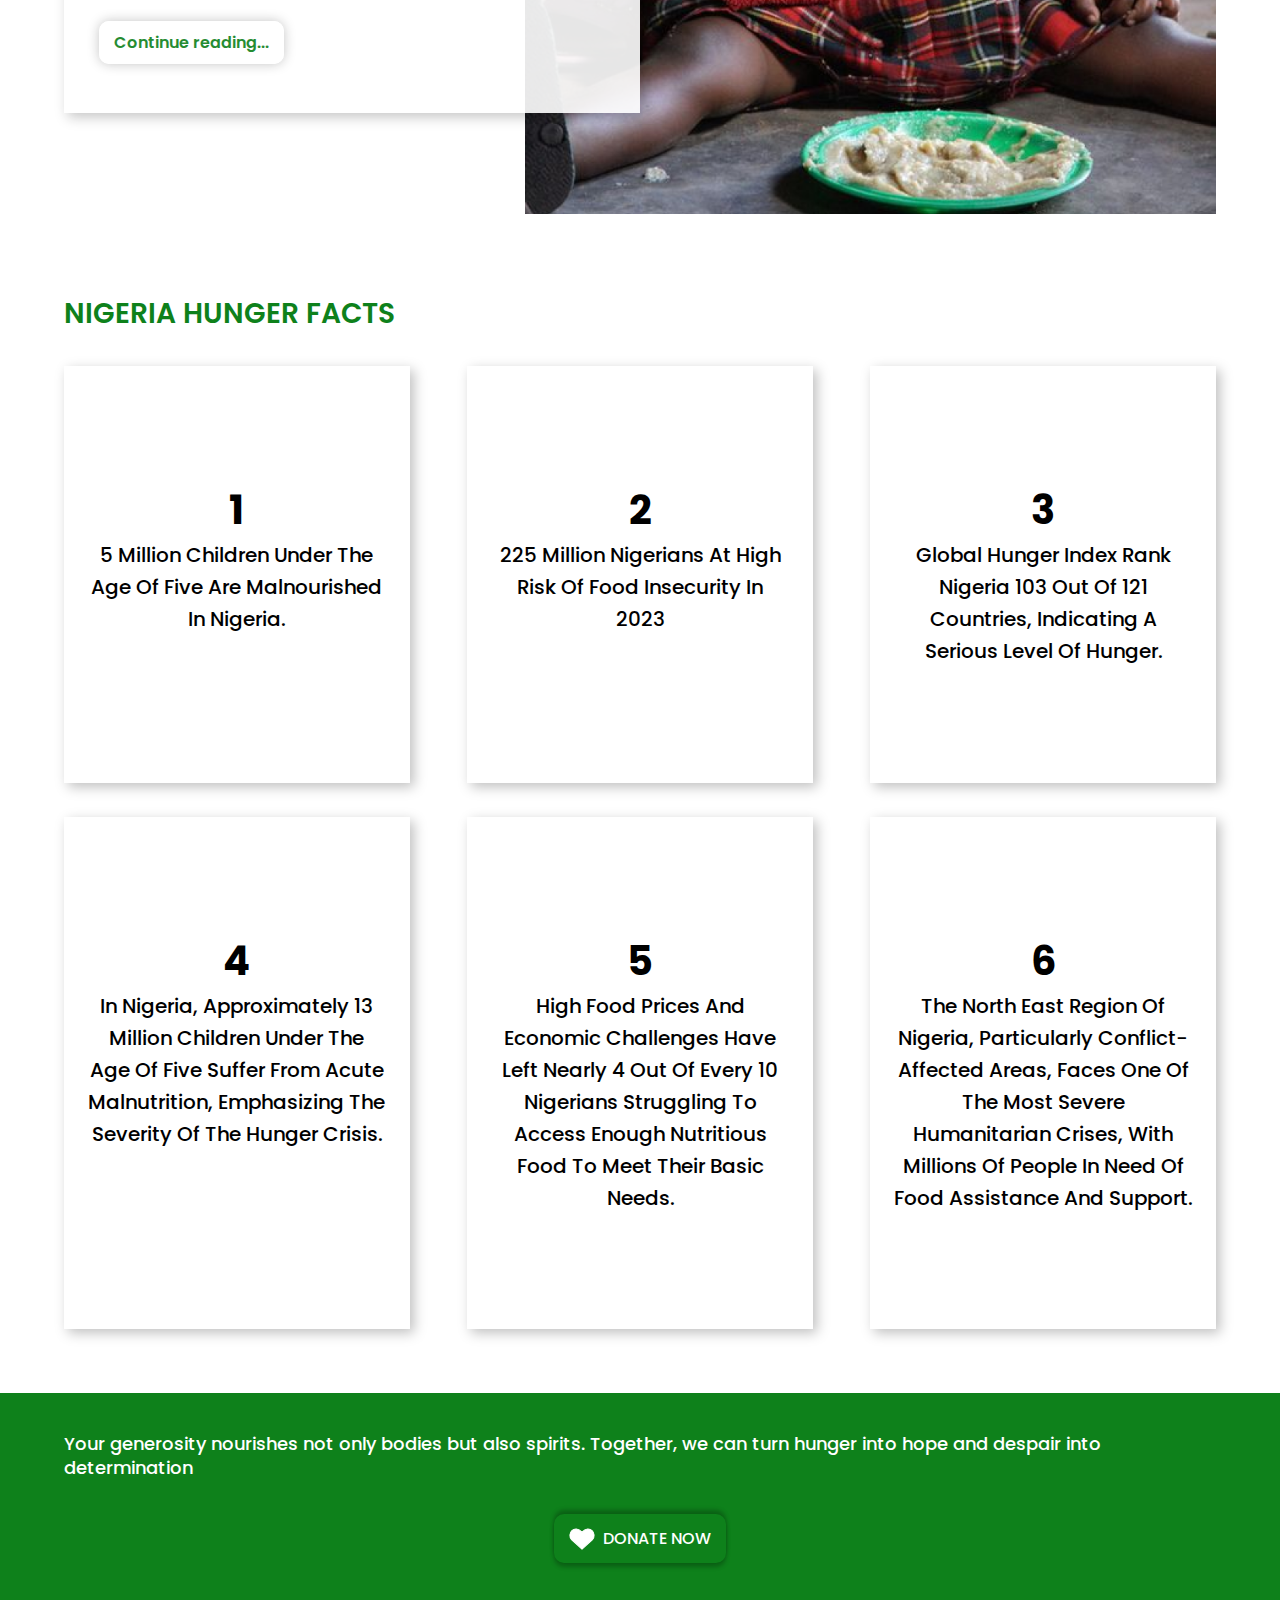
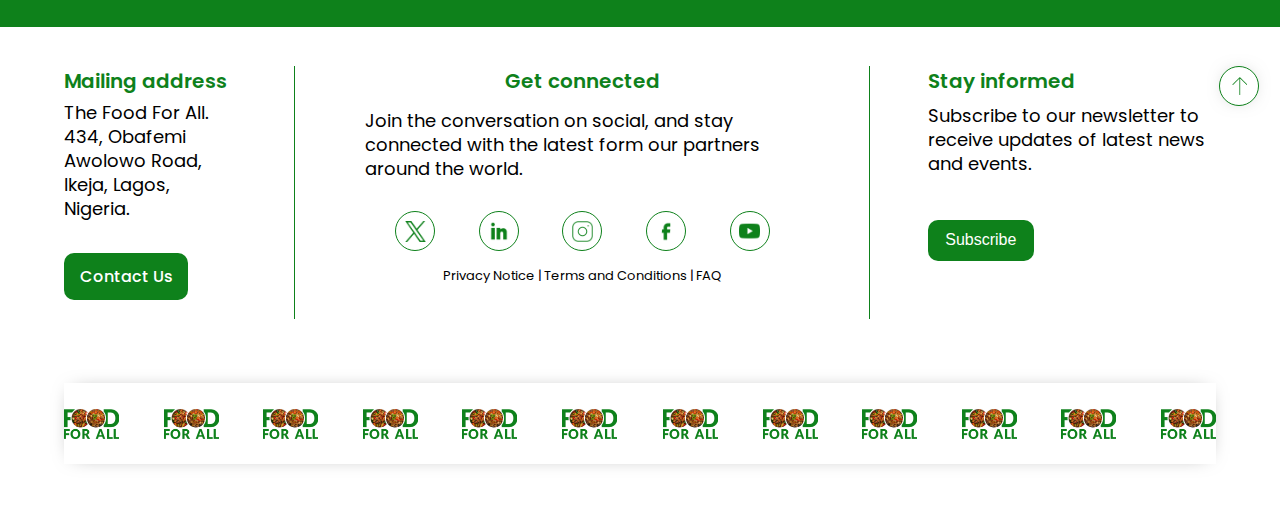
==== commit e11696a1: "Made some changes to the homepage" ====
--- a/index.html
+++ b/index.html
@@ -310,7 +310,7 @@
 
             <div class="mission-target-stats">
                 <div class="mission-stats-title">
-                    <p><span>Monthly:</span> Feeding numbers of People Every Month</p>
+                    <p><span>Monthly:</span> Feeding numbers of People Monthly</p>
                     <div class="mission-stats-info">
                         <img src="./assets/icons/fluent-emoji-high-contrast_fork-and-knife-with-plate.svg" alt="fork-and-knife-with-plate">
                         <p>823,200</p>
@@ -336,7 +336,7 @@
                 </div>
 
                 <div class="mission-stats-title">
-                    <p><span>Yearly:</span> Supporting People with their needs Annually</p>
+                    <p><span>Yearly:</span> Supporting People's needs Annually</p>
                     <div class="mission-stats-info">
                         <img src="./assets/icons/fluent-emoji-high-contrast_fork-and-knife-with-plate.svg" alt="fork-and-knife-with-plate">
                         <p>9,878,400</p>
--- a/styles.css
+++ b/styles.css
@@ -70,6 +70,7 @@
     font-size: 24px;
     font-weight: 500;
     line-height: 40px; /* 200% */
+    text-align: justify;
 }
 
 .mobile-form {
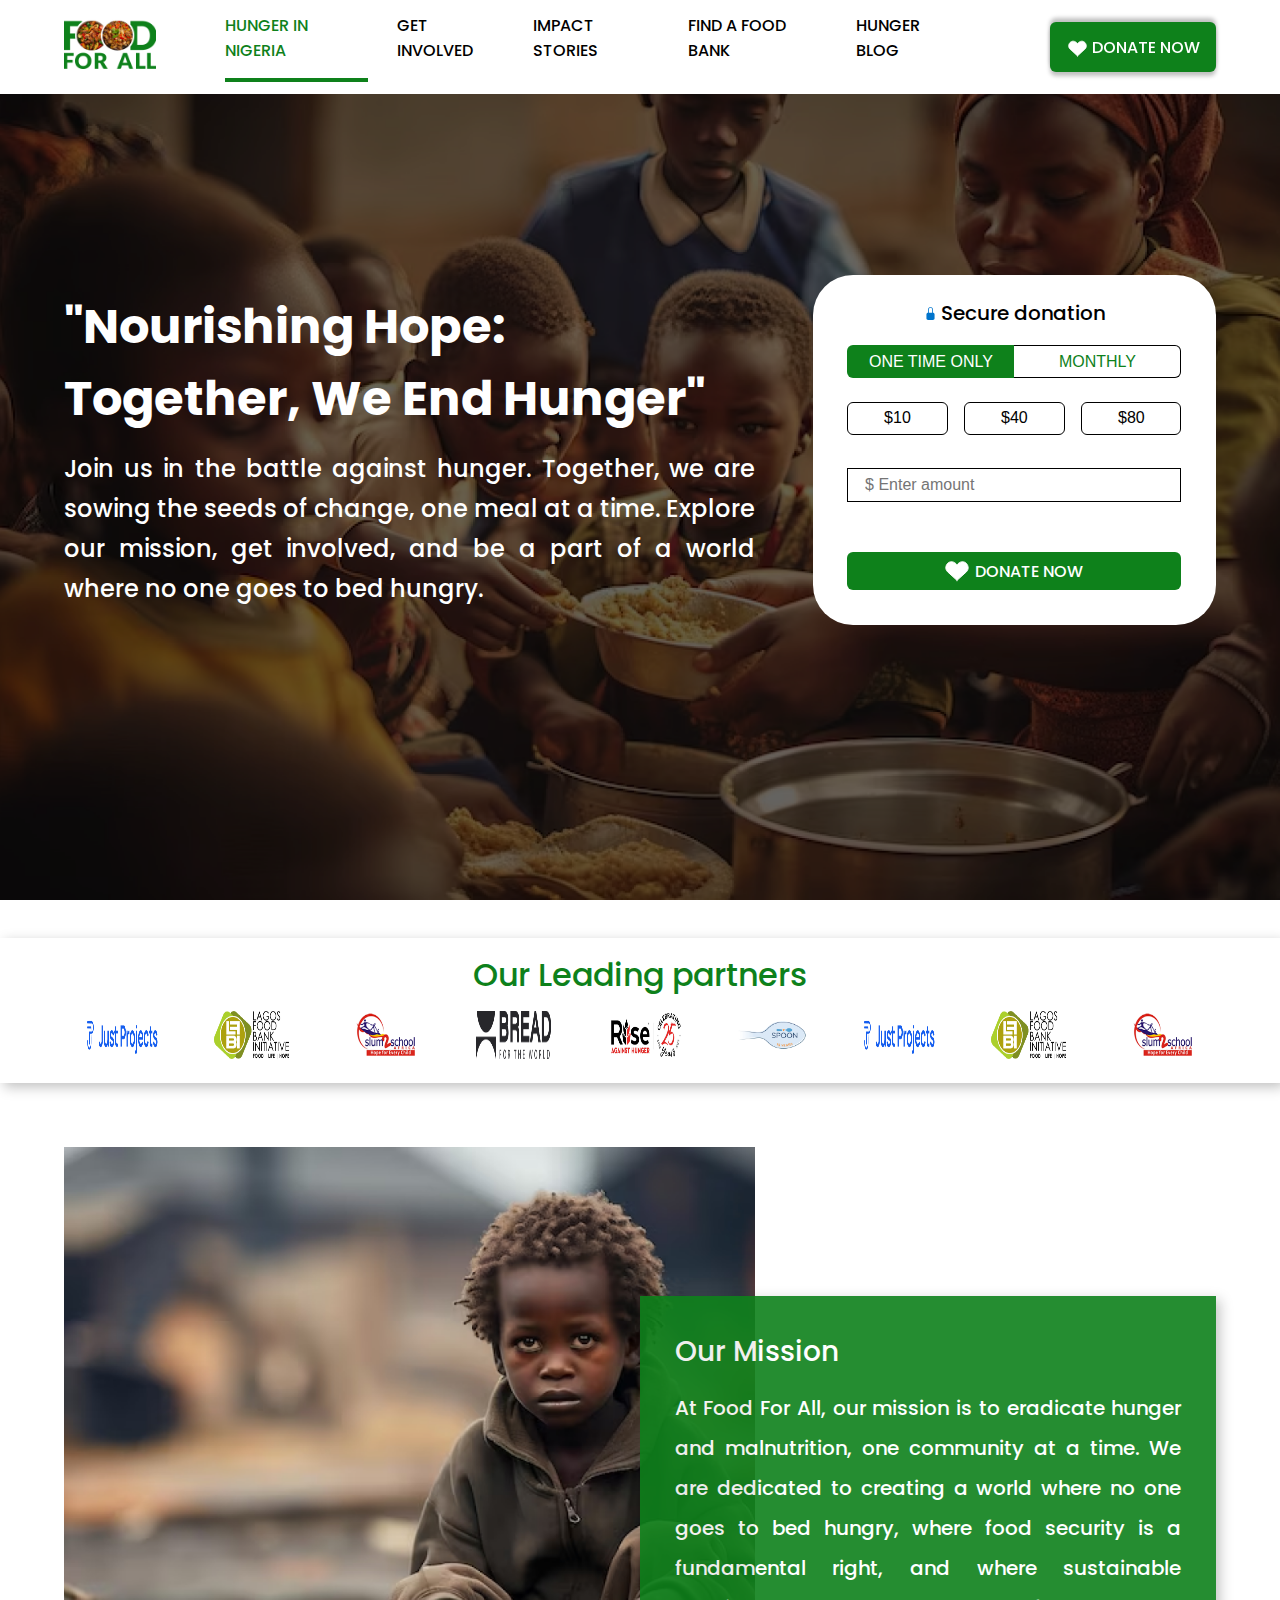
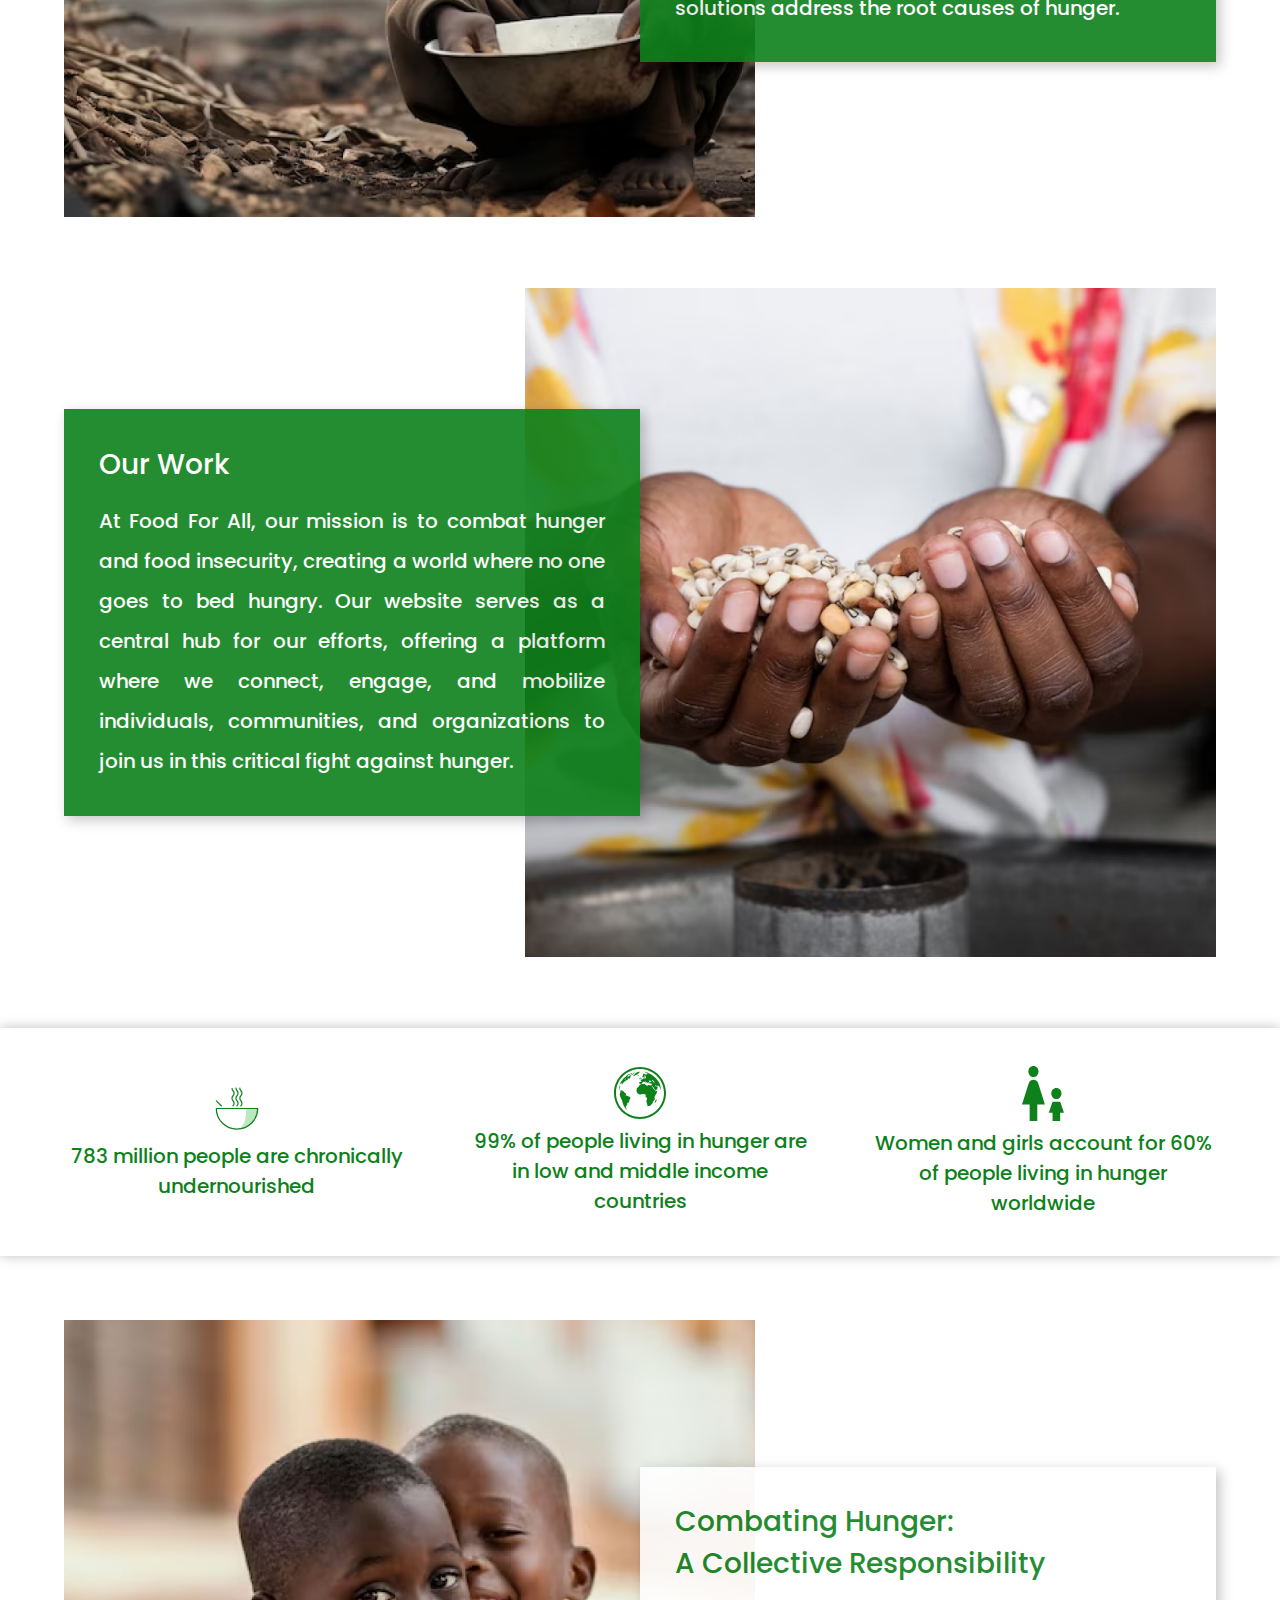
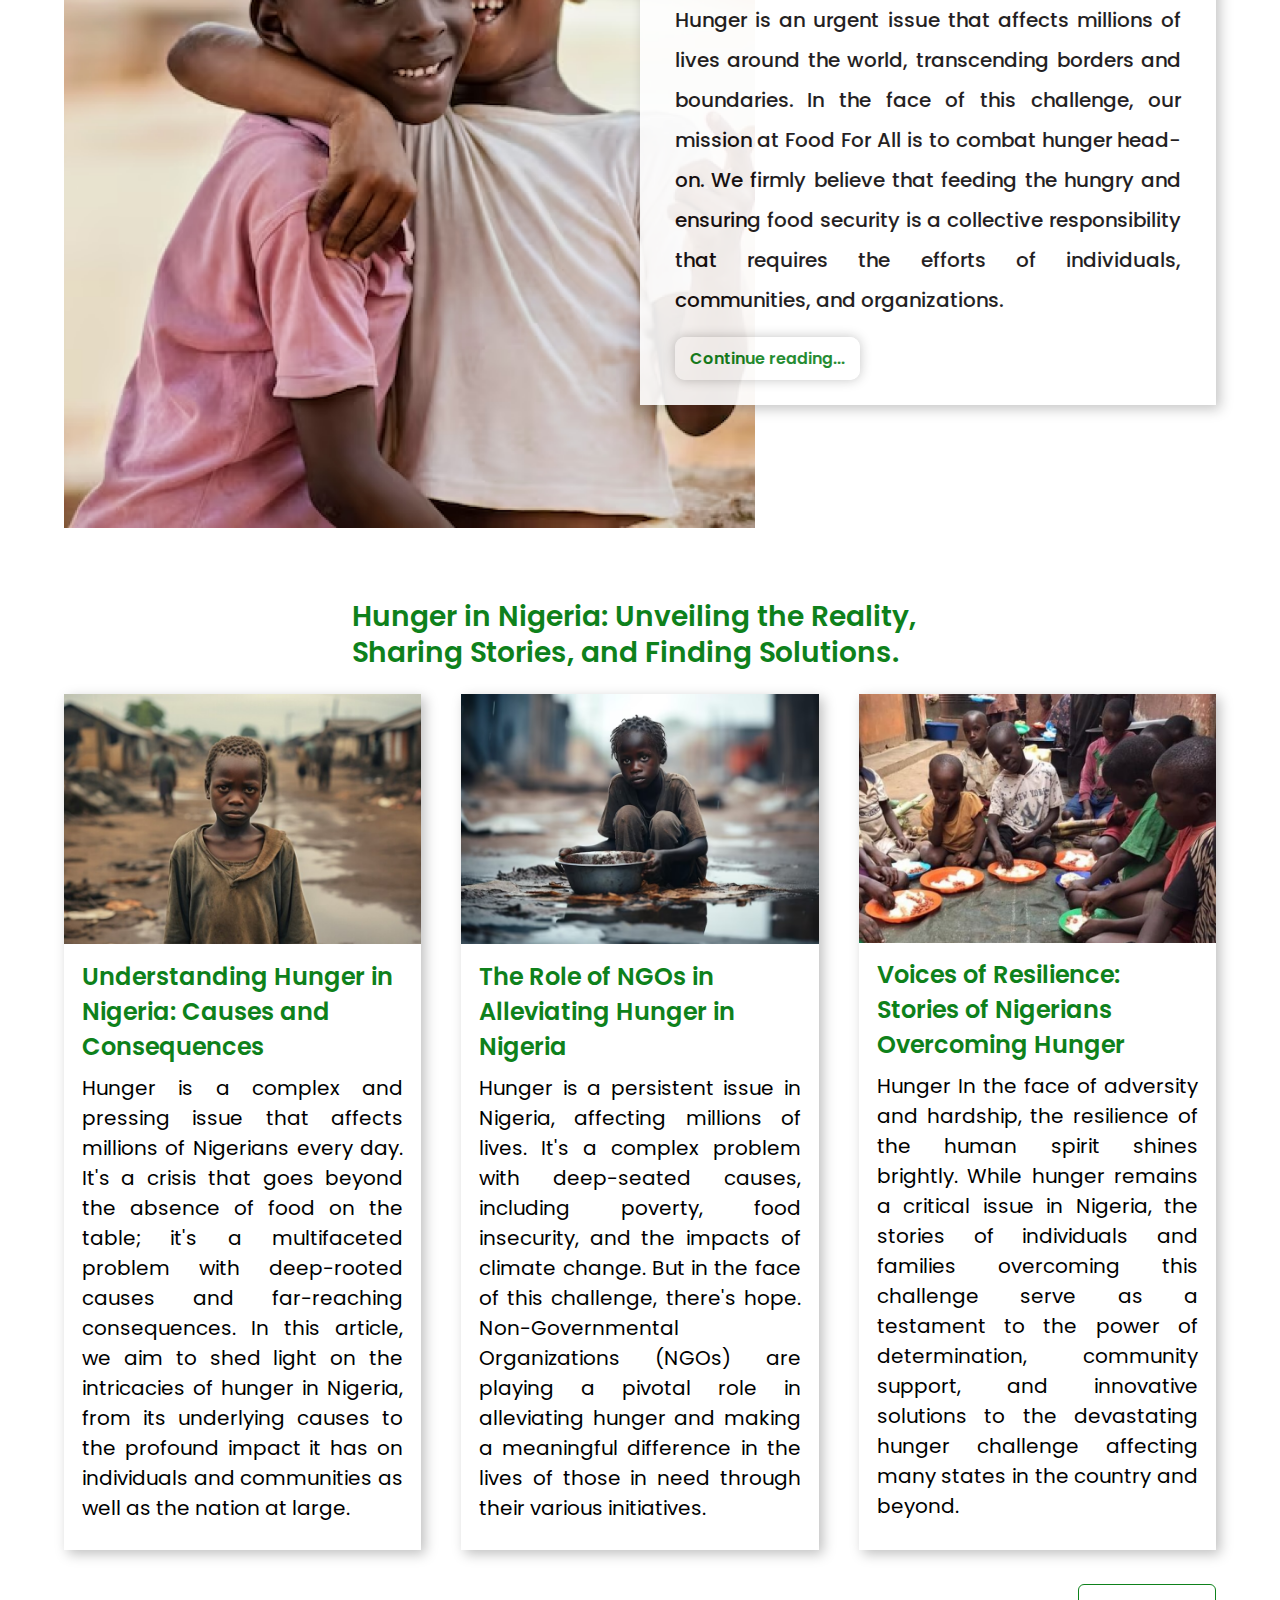
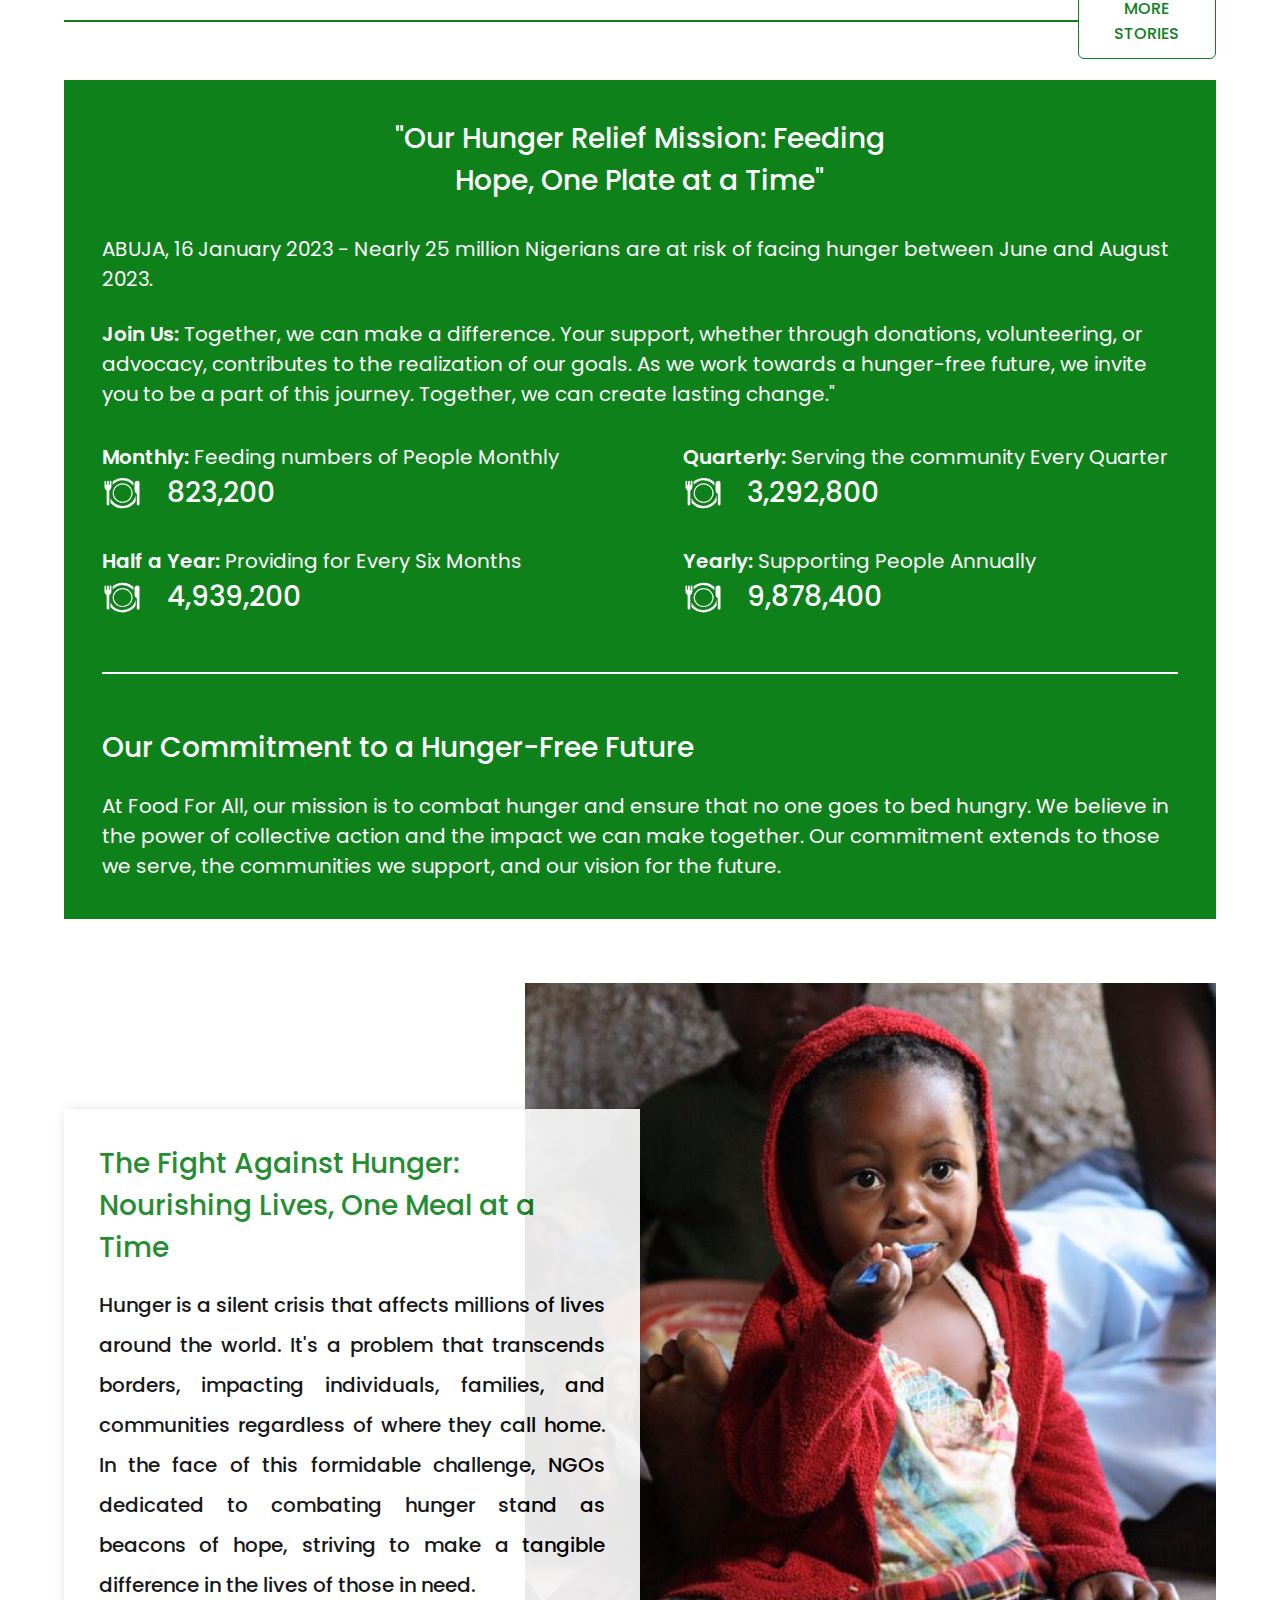
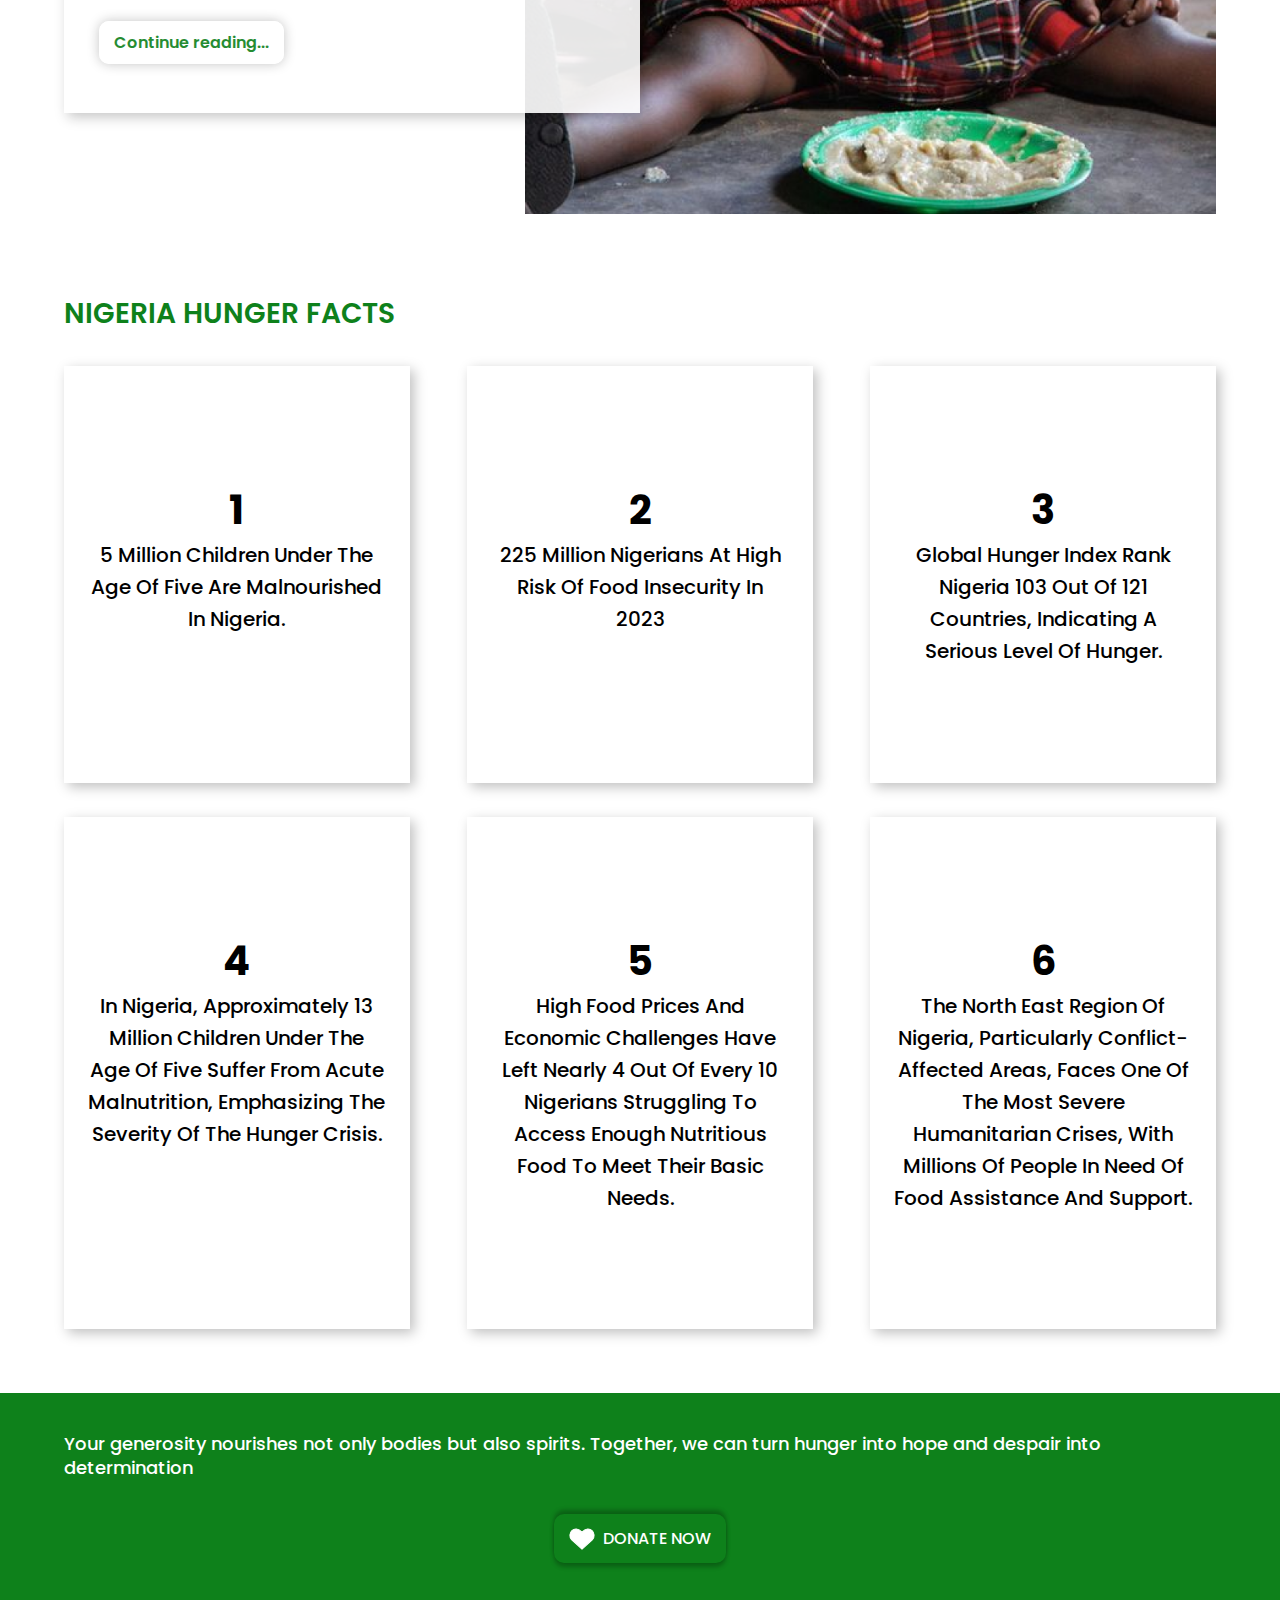
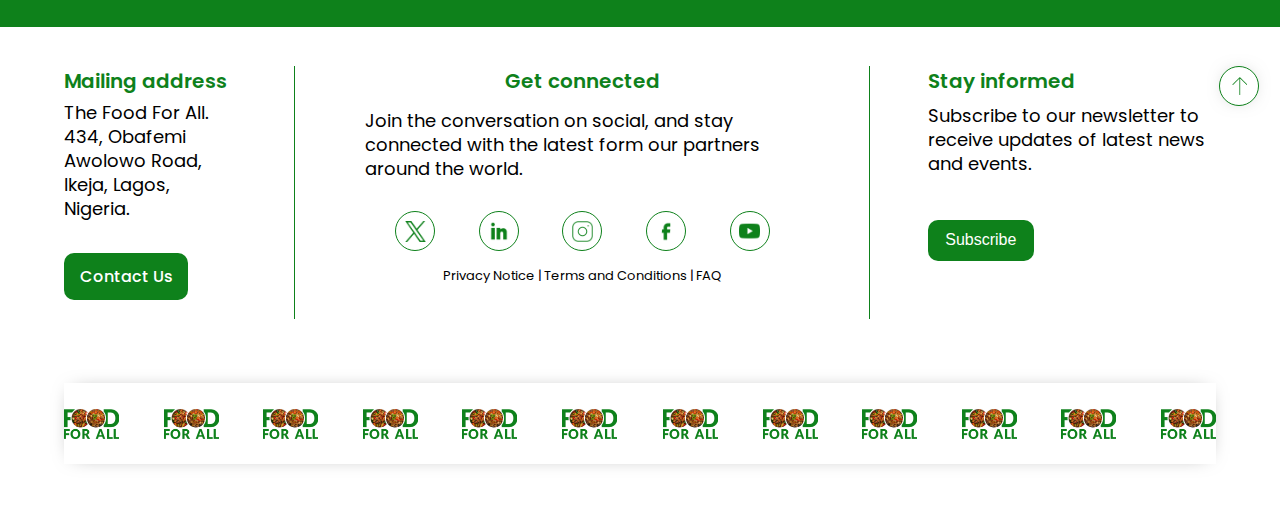
==== commit 6e8f3d81: "Made a change" ====
--- a/index.html
+++ b/index.html
@@ -336,7 +336,7 @@
                 </div>
 
                 <div class="mission-stats-title">
-                    <p><span>Yearly:</span> Supporting People's needs Annually</p>
+                    <p><span>Yearly:</span> Supporting People Annually</p>
                     <div class="mission-stats-info">
                         <img src="./assets/icons/fluent-emoji-high-contrast_fork-and-knife-with-plate.svg" alt="fork-and-knife-with-plate">
                         <p>9,878,400</p>
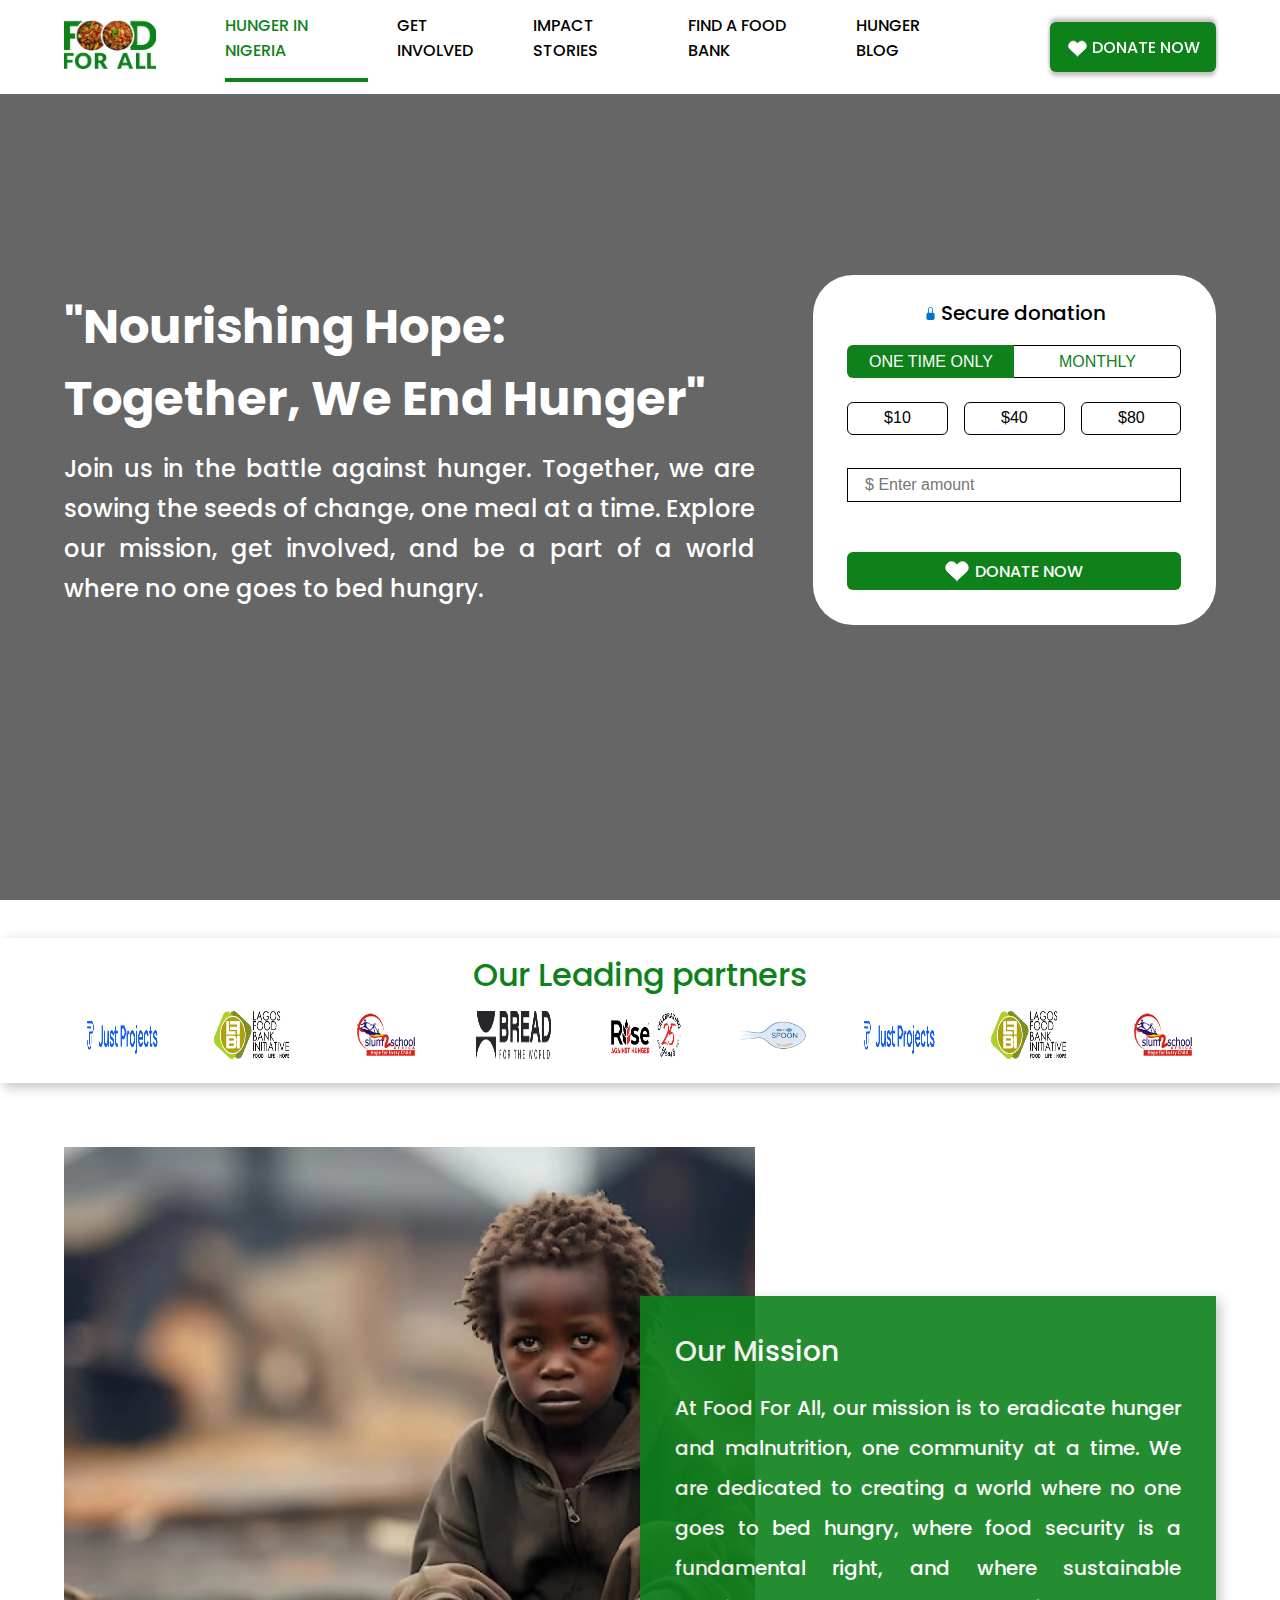
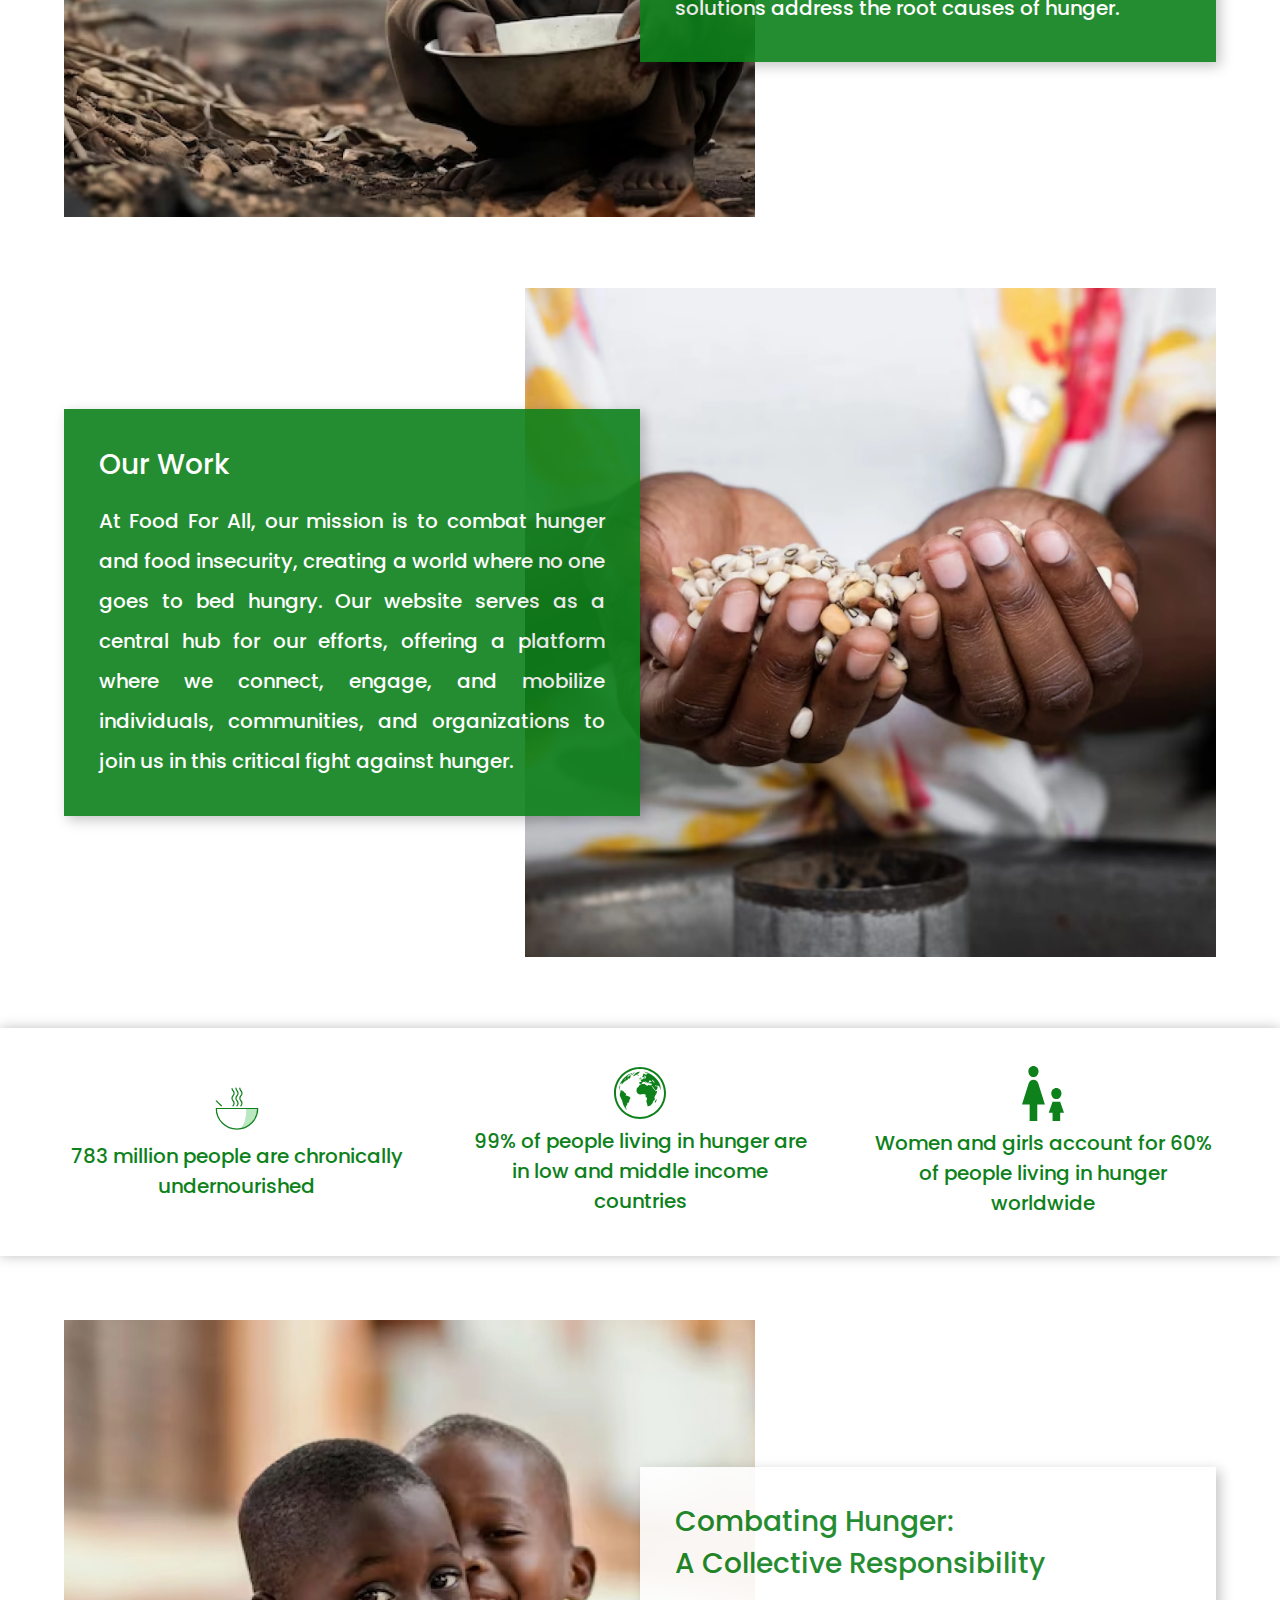
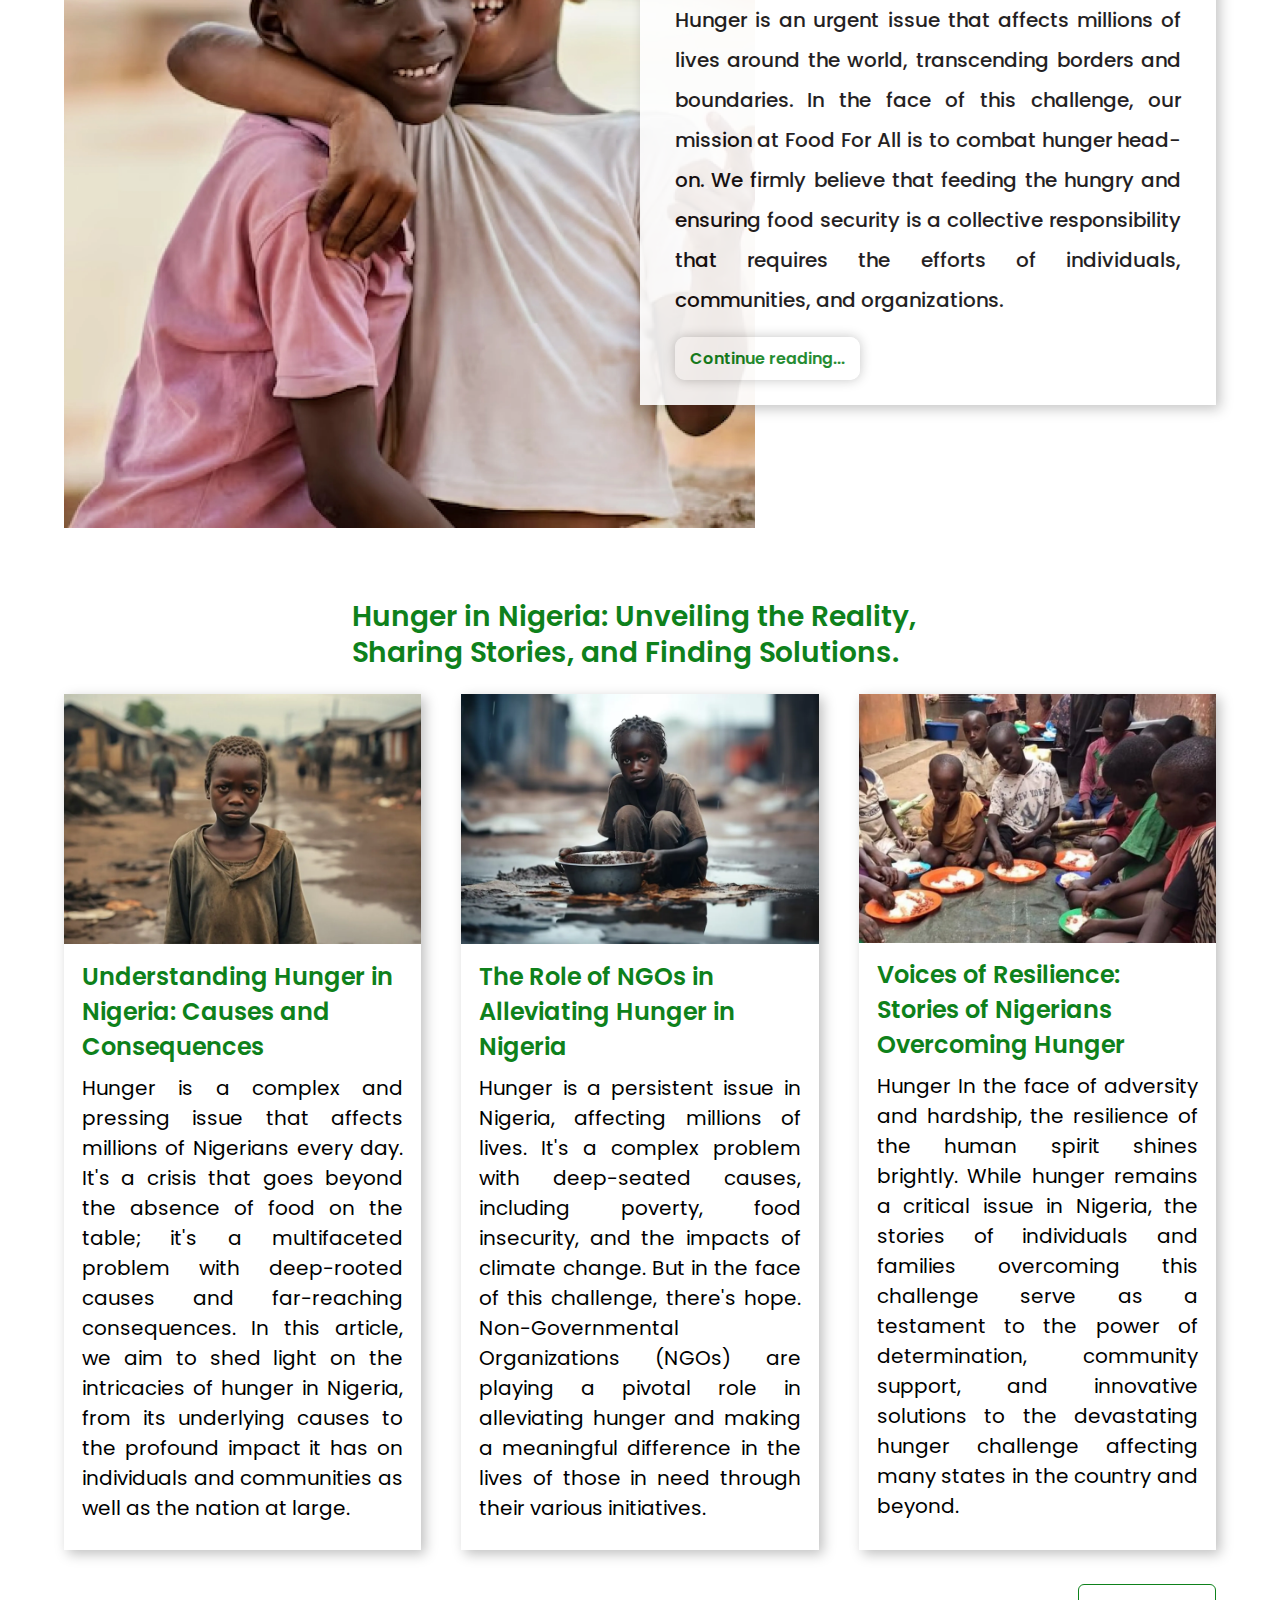
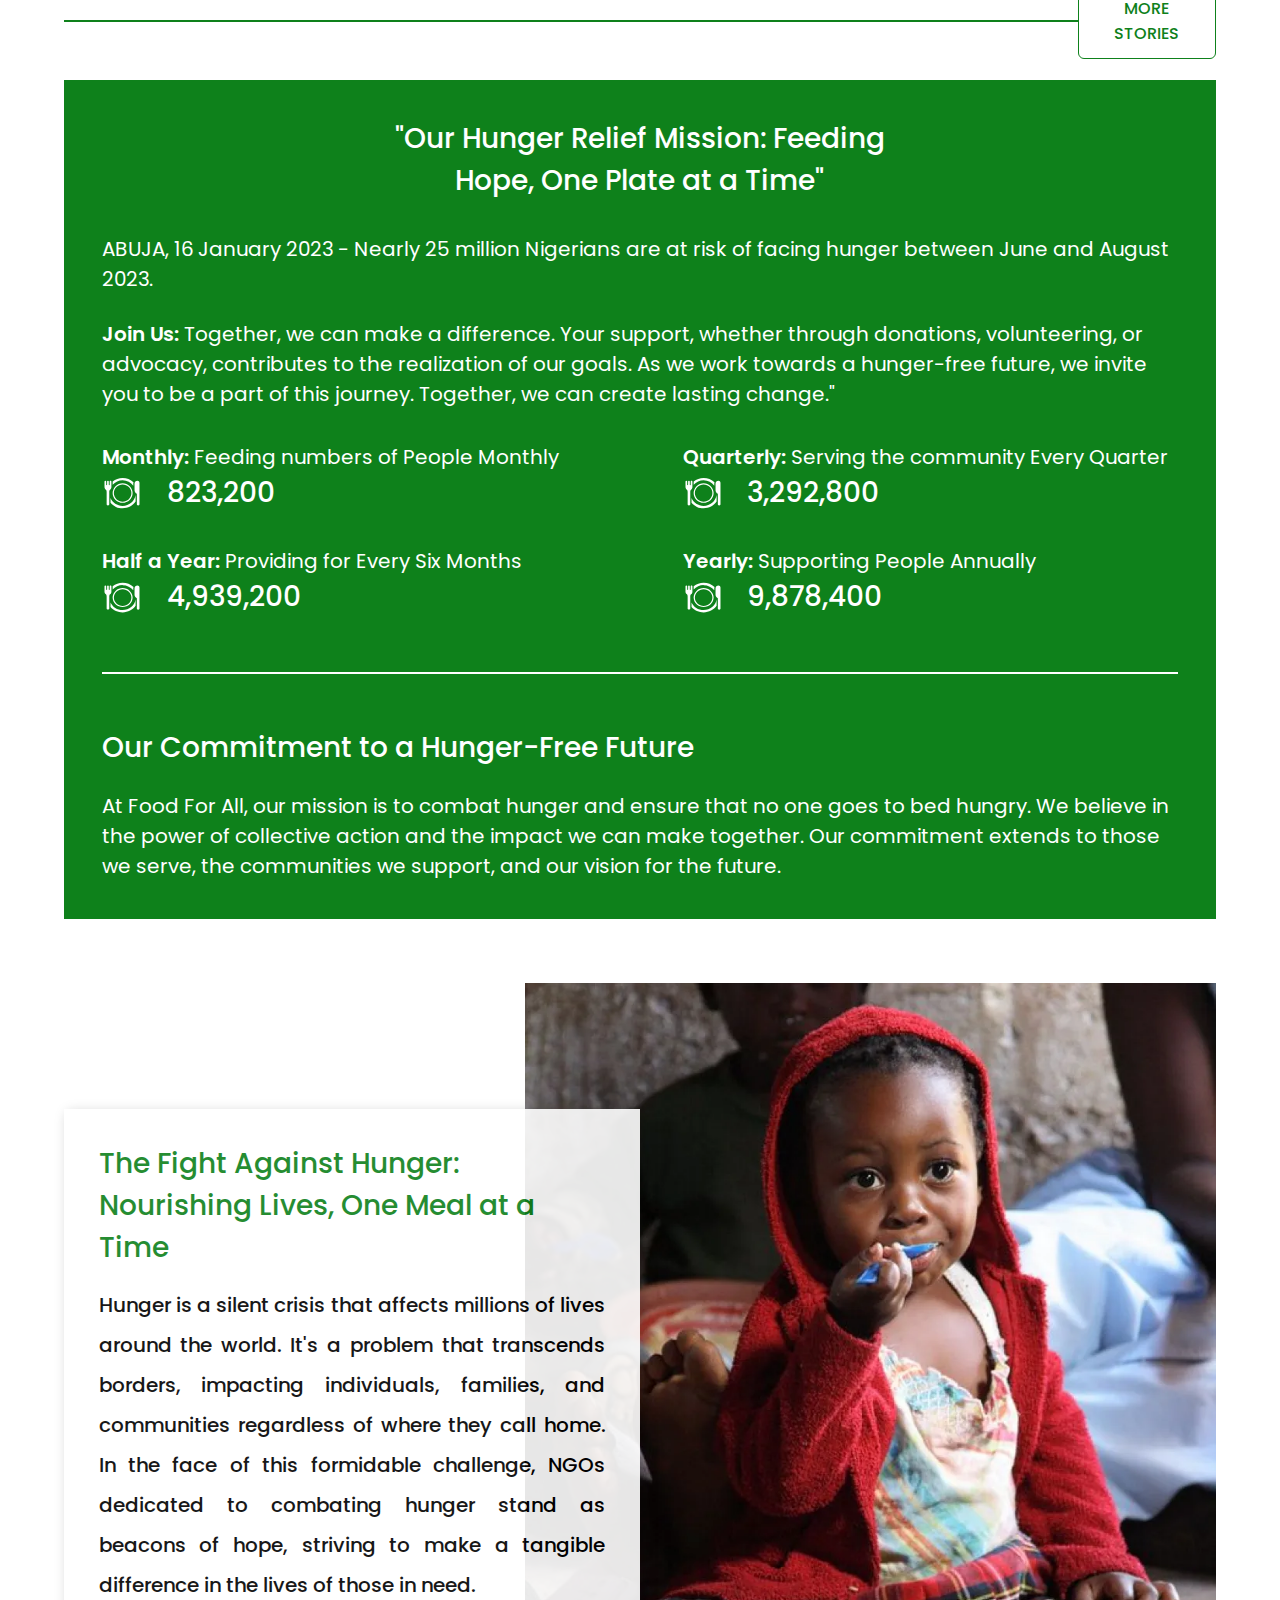
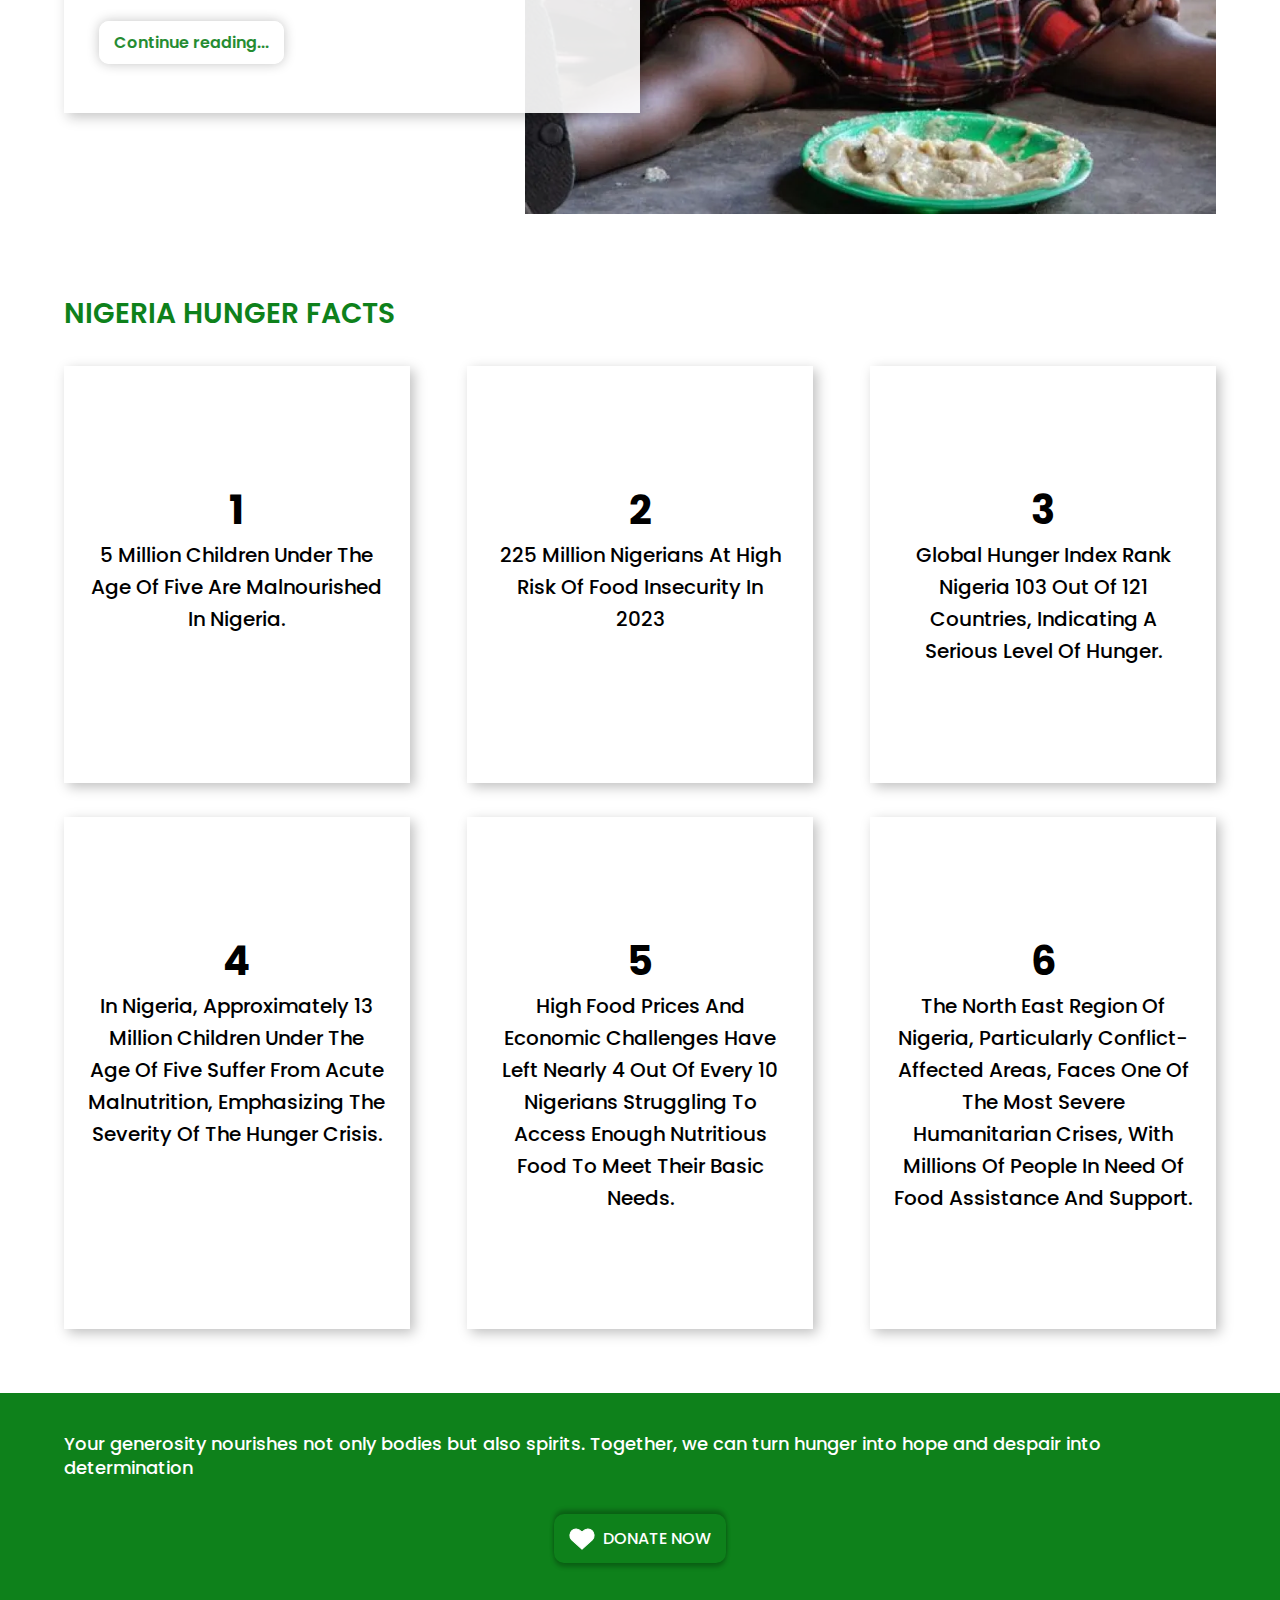
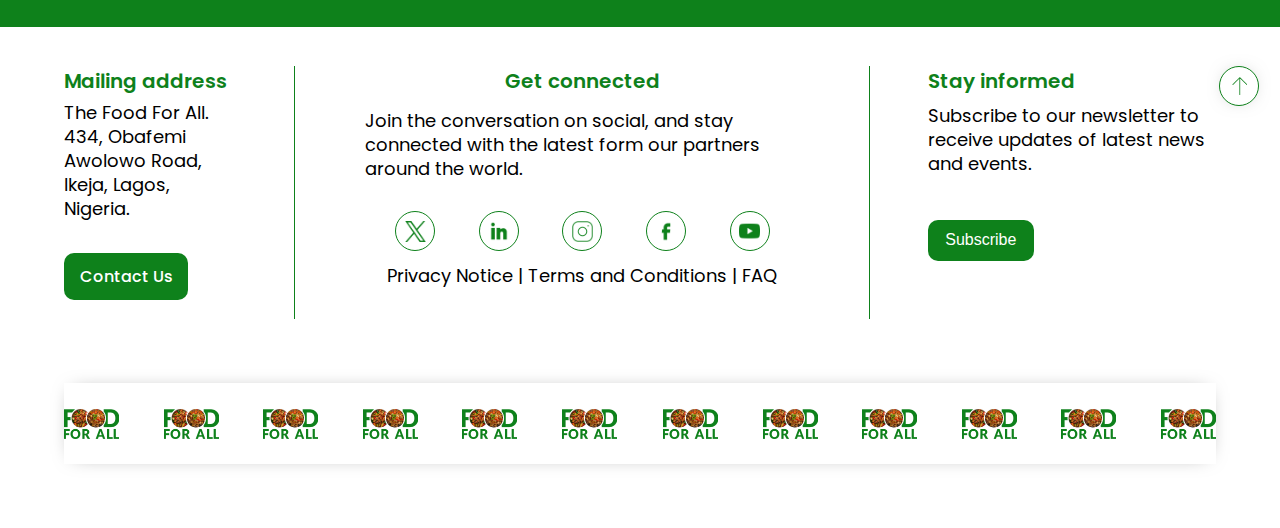
==== commit 71cd3ab8: "Added a lot of changes" ====
--- a/index.html
+++ b/index.html
@@ -168,7 +168,7 @@
         <section class="our-cart-container">
             <div class="our-mission">
                 <div class="our-mission-img">
-                    <img src="./assets/img/pic/image-2.png" alt="">
+                    <img src="./assets/img/pic/image-2.webp" alt="">
                 </div>
                     
                 <div class="our-mission-txt">
@@ -188,7 +188,7 @@
                 </div>
     
                 <div class="our-work-img">
-                    <img src="./assets/img/pic/image-3.png" alt="">
+                    <img src="./assets/img/pic/image-3.webp" alt="">
                 </div>
             </div>
         </section>
@@ -224,7 +224,7 @@
 
         <section class="our-cart-combact-hunger">
             <div class="our-cart-combact-hunger-img">
-                <img src="./assets/img/pic/image-4.png" alt="">
+                <img src="./assets/img/pic/image-4.webp" alt="">
             </div>
                 
             <div class="our-cart-combact-hunger-txt">
@@ -243,7 +243,7 @@
             <div class="home-article-container">
                 <div class="home-article">
                     <div class="home-article-img">
-                        <img src="./assets/img/pic/image-5.png" alt="">
+                        <img src="./assets/img/pic/image-5.webp" alt="">
                     </div>
                     <div class="home-article-txt">
                         <a href="">Understanding Hunger in Nigeria: Causes and Consequences</a>
@@ -259,7 +259,7 @@
     
                 <div class="home-article">
                     <div class="home-article-img">
-                        <img src="./assets/img/pic/image-6.png" alt="">
+                        <img src="./assets/img/pic/image-6.webp" alt="">
                     </div>
                     <div class="home-article-txt">
                         <a href="">The Role of NGOs in Alleviating Hunger in Nigeria</a>
@@ -275,7 +275,7 @@
     
                 <div class="home-article">
                     <div class="home-article-img">
-                        <img src="./assets/img/pic/image-7.png" alt="">
+                        <img src="./assets/img/pic/image-7.webp" alt="">
                     </div>
                     <div class="home-article-txt">
                         <a href="">Voices of Resilience: Stories of Nigerians Overcoming Hunger</a>
@@ -371,7 +371,7 @@
                 </div>
     
                 <div class="our-cart-last-img">
-                    <img src="./assets/img/pic/image-8.png" alt="">
+                    <img src="./assets/img/pic/image-8.webp" alt="">
                 </div>
             </div>
         </section>
--- a/header-footer.css
+++ b/header-footer.css
@@ -278,7 +278,7 @@
 
 .contact-details-middle .privacy {
     text-align: center;
-    font-size: 13px;
+    font-size: 18px;
 }
 
 .footer-subscribe p {
@@ -421,7 +421,7 @@
 }
 
 .subscribe-popup {
-    width: 50%;
+    width: 30%;
     background: #fff;
     border: 1px solid #0E811B;
     border-radius: 6px;
@@ -504,19 +504,6 @@
 
 .footer-socials a:hover {
     box-shadow: 0px 0px 12px 0px #0E811B;
-}
-
-.middle p {
-    margin-bottom: unset;
-}
-
-.middle .privacy {
-    color: #000;
-    font-size: 18px;
-    font-weight: 400;
-    line-height: normal;
-    width: 50%;
-    text-align: center;
 }
 
 .go-to-the-top {
@@ -814,6 +801,11 @@
     margin: 0% 0 7% 0;
 }
 
+.contact-details-middle .privacy {
+    text-align: center;
+    font-size: 16px;
+}
+
 .footer-subscribe p {
     color: #000;
     font-size: 16px;
--- a/styles.css
+++ b/styles.css
@@ -21,7 +21,7 @@
 }
 
 .home-hero {
-    background-image: url(./assets/img/pic/image-14.png);
+    /* background-image: url(./assets/img/pic/image-14.png); */
     /* opacity: 0.9; */
     width: 100%;
     height: 100vh;
@@ -34,6 +34,34 @@
     padding: 0 5%;
     animation: fade 20s infinite linear;
     position: relative;
+}
+
+/* Keyframe */
+@keyframes fade {
+    0%
+    {
+        background-image: url(./assets/img/pic/image-14.webp);
+    }
+
+    40%
+    {
+        background-image: url(./assets/img/pic/image-22.webp);
+    }
+
+    60%
+    {
+        background-image: url(./assets/img/pic/image-13.webp);
+    }
+
+    80%
+    {
+        background-image: url(./assets/img/pic/image-1.webp);
+    }
+
+    100%
+    {
+        background-image: url(./assets/img/pic/image-4.webp);
+    }
 }
 
 .hero-overlay {
@@ -843,34 +871,6 @@
     animation: scroll 10s ;
 }
 
-
-/* Keyframe */
-@keyframes fade {
-    0%
-    {
-        background-image: url(./assets/img/pic/image-14.png);
-    }
-
-    40%
-    {
-        background-image: url(./assets/img/pic/image-22.png);
-    }
-
-    60%
-    {
-        background-image: url(./assets/img/pic/image-3.png);
-    }
-
-    80%
-    {
-        background-image: url(./assets/img/pic/image-1.png);
-    }
-
-    100%
-    {
-        background-image: url(./assets/img/pic/image-4.png);
-    }
-}
 
 /* Mobile Screen */
 @media screen and (max-width:478px) {
